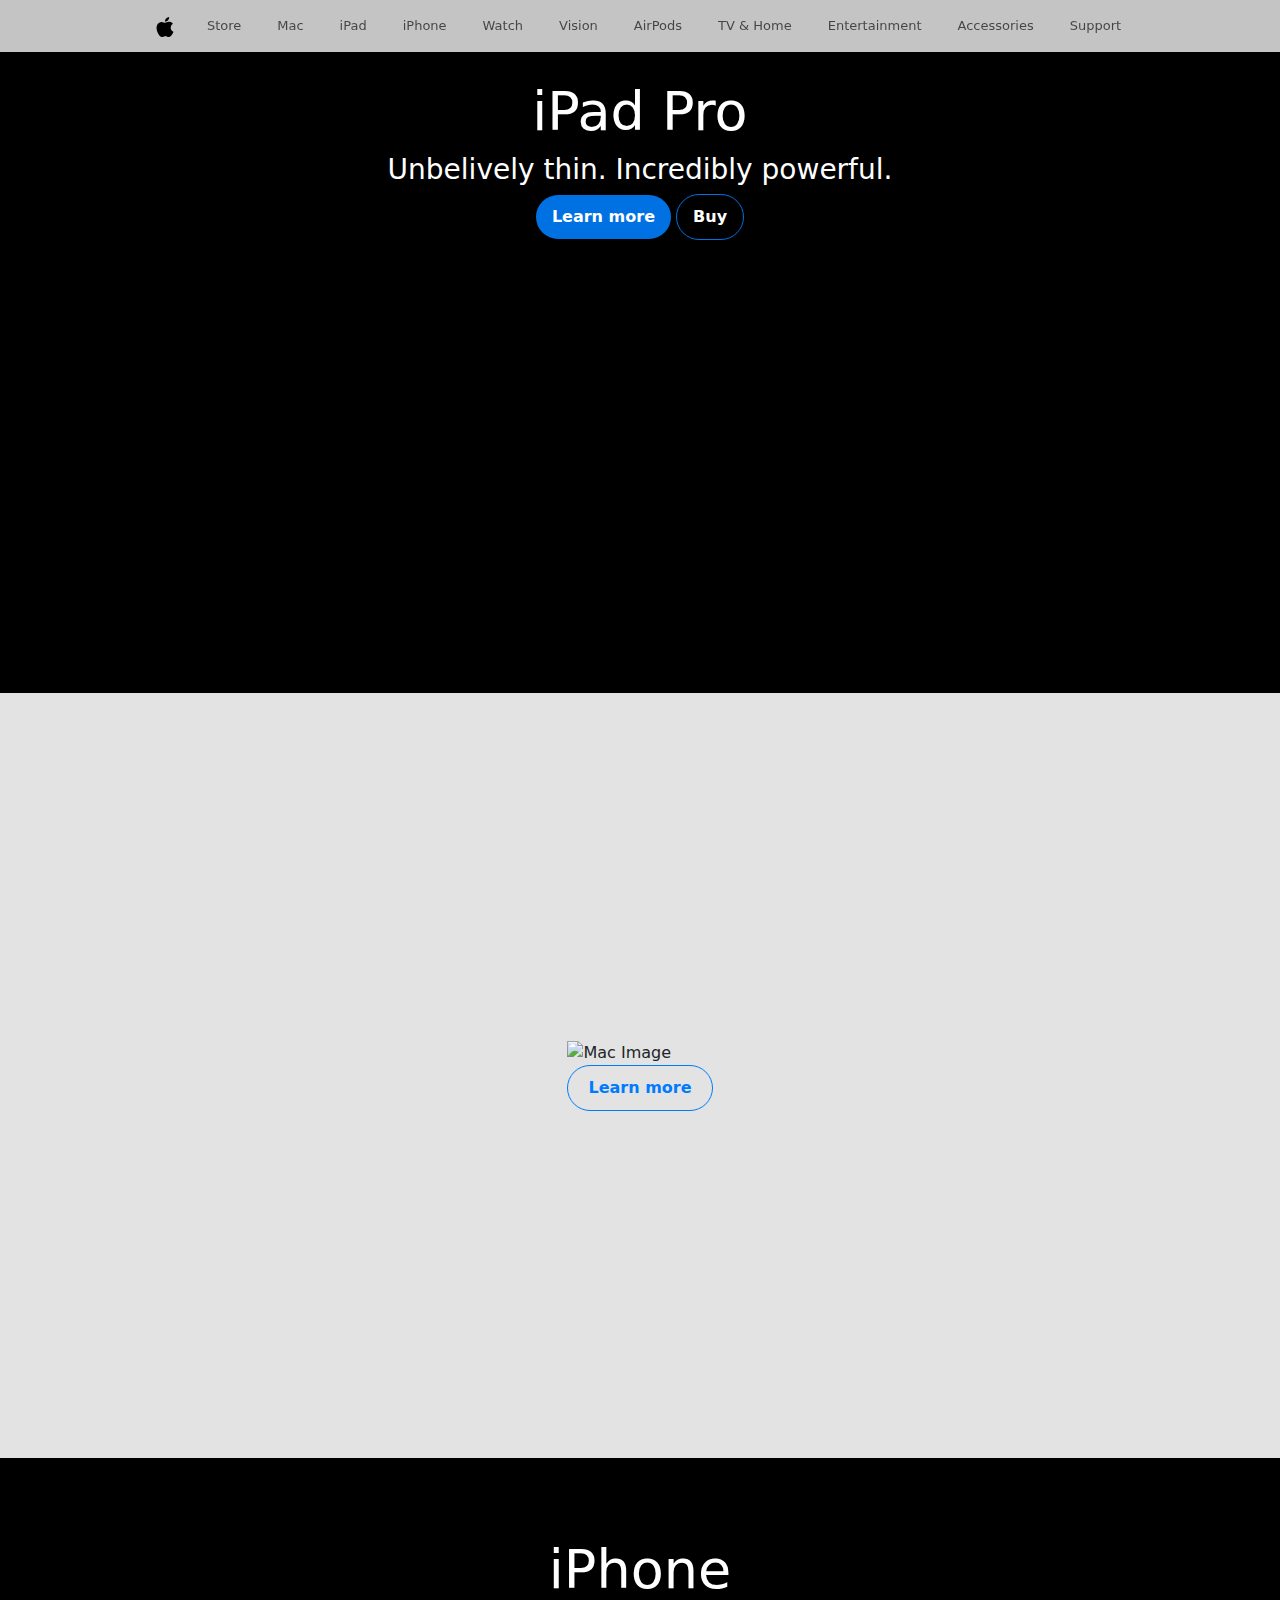
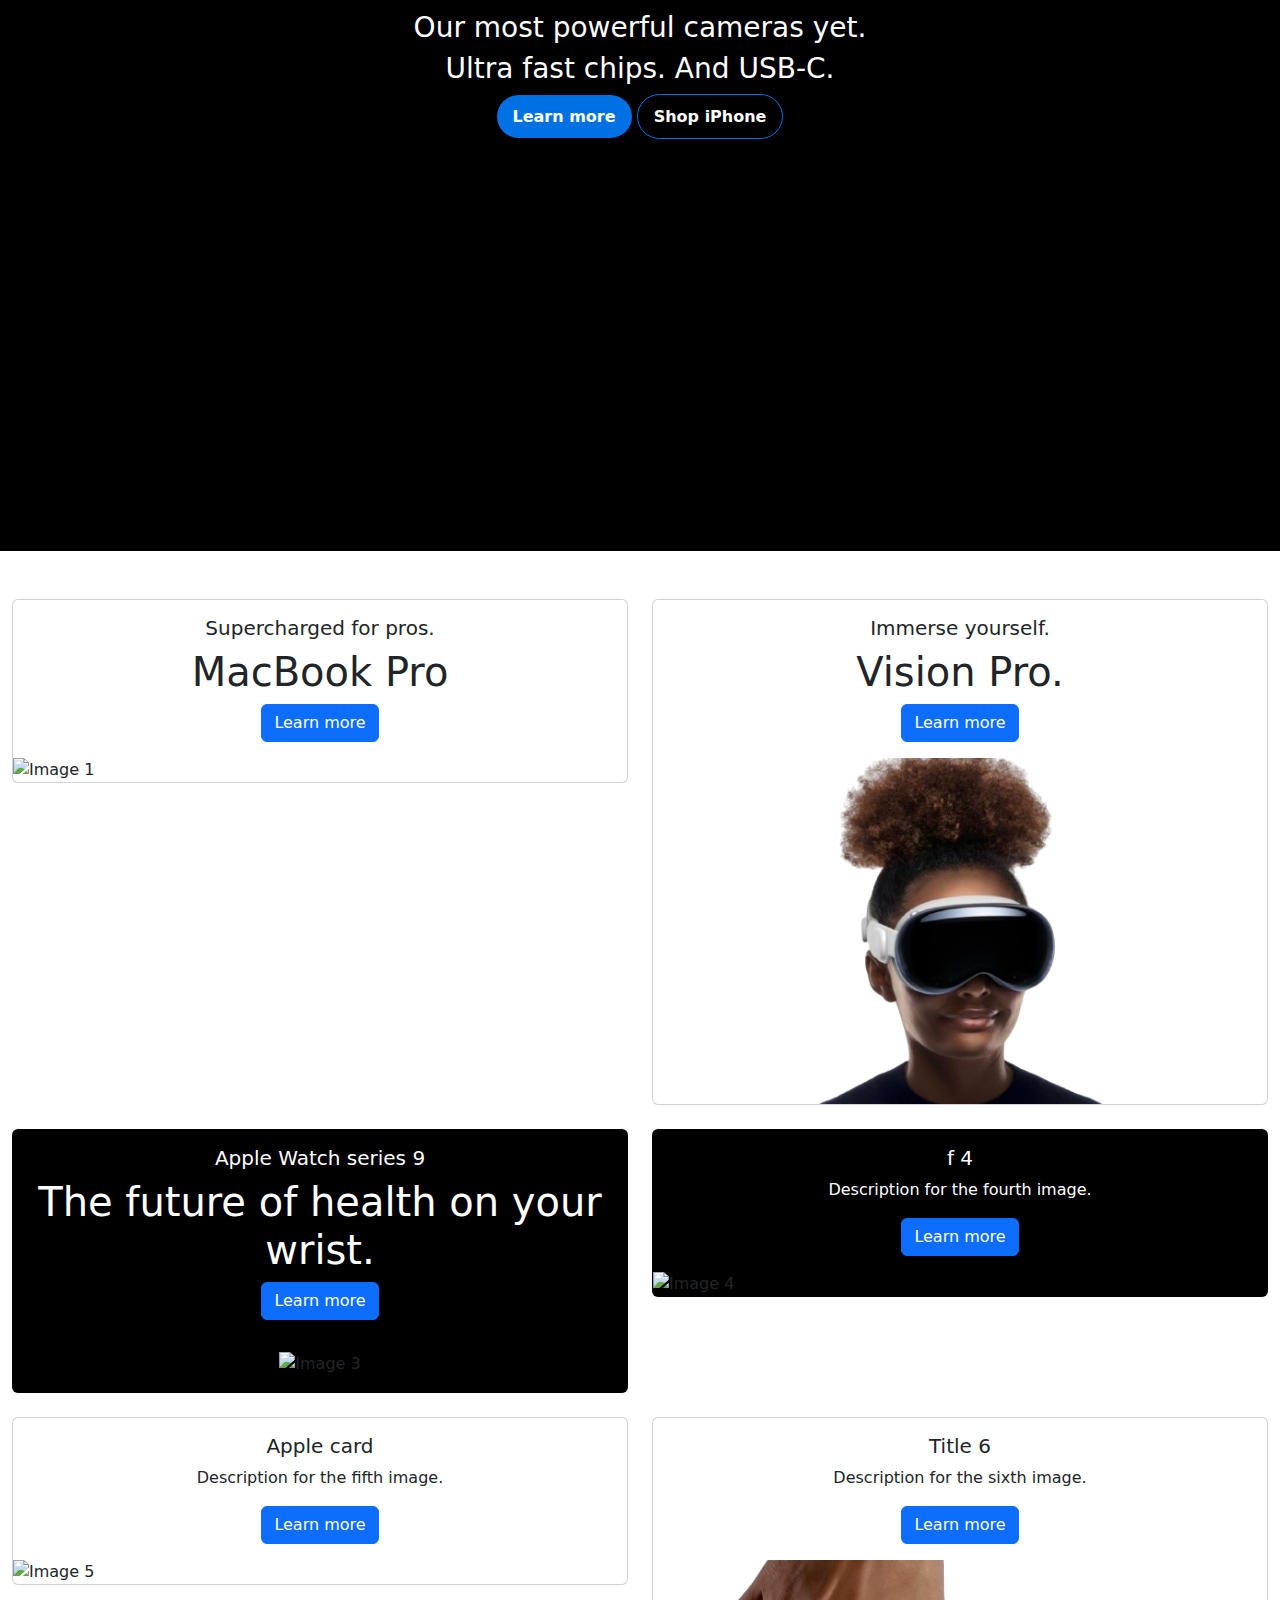
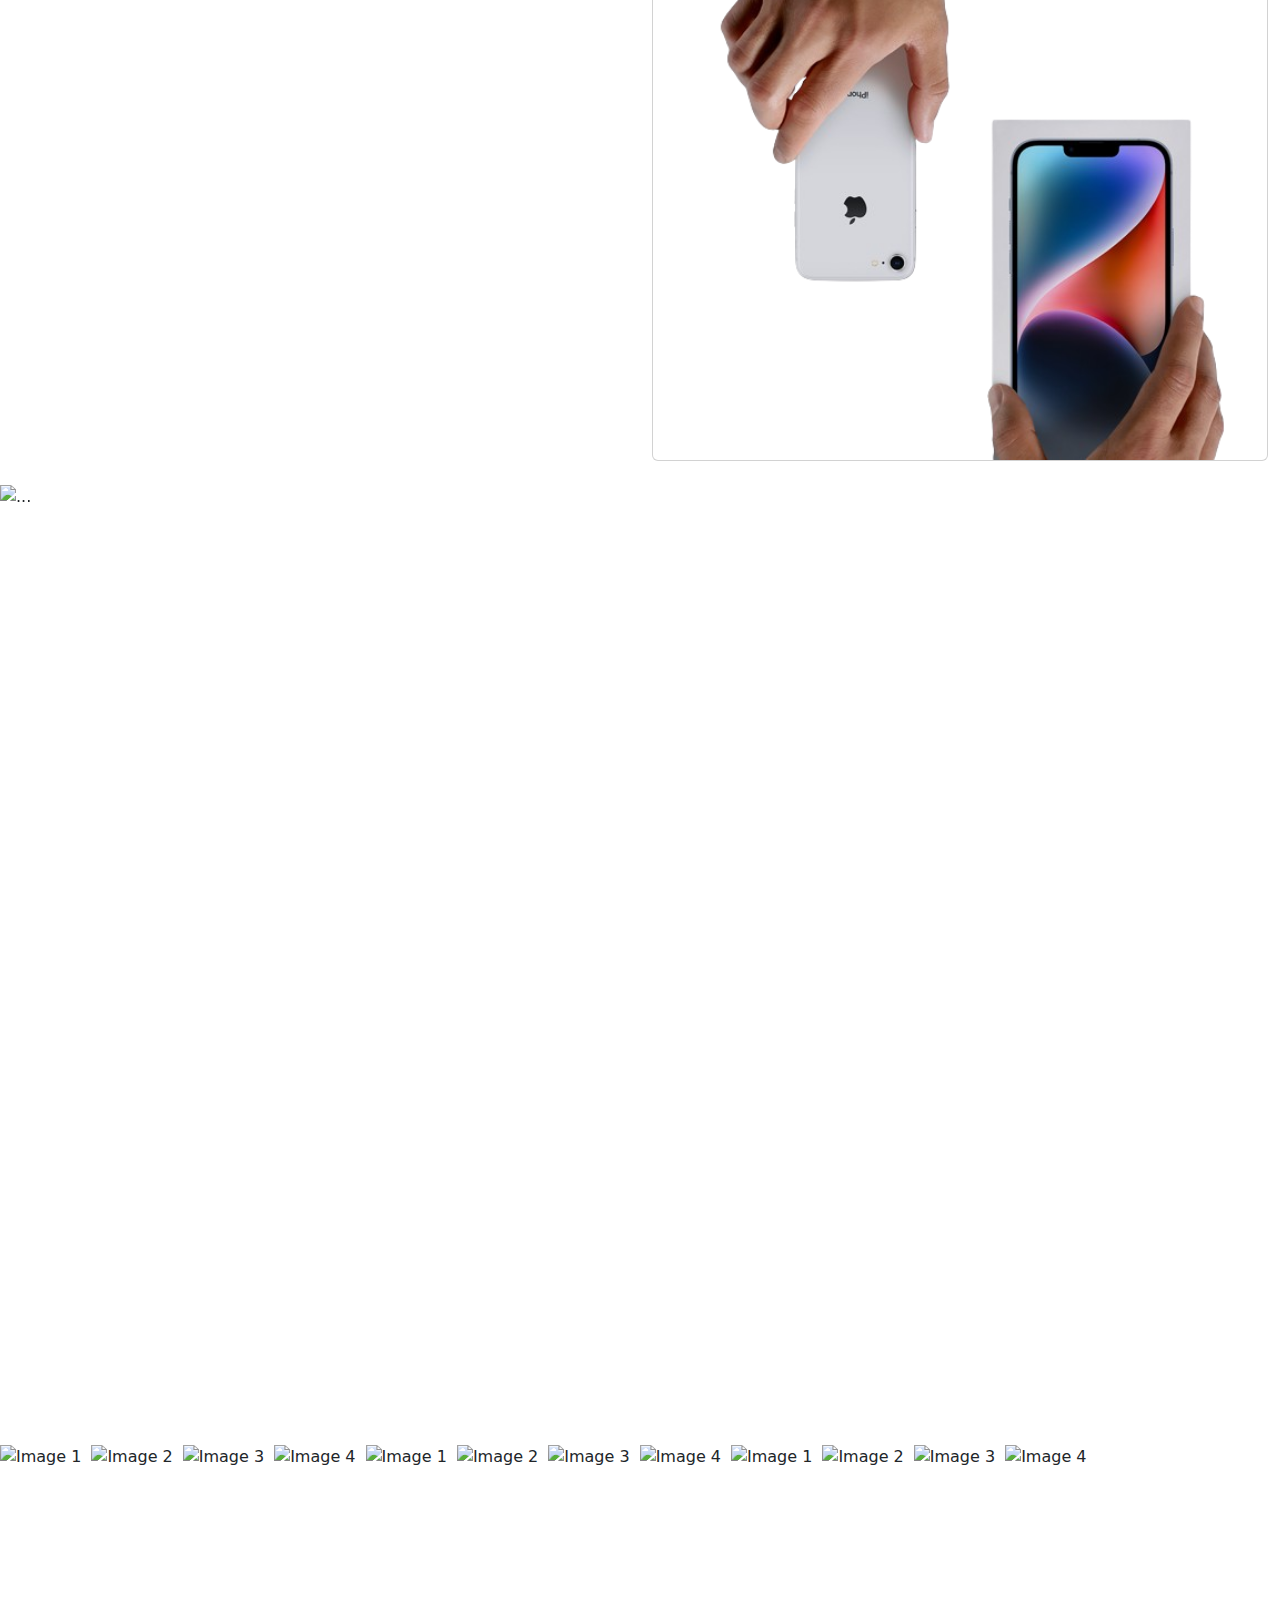
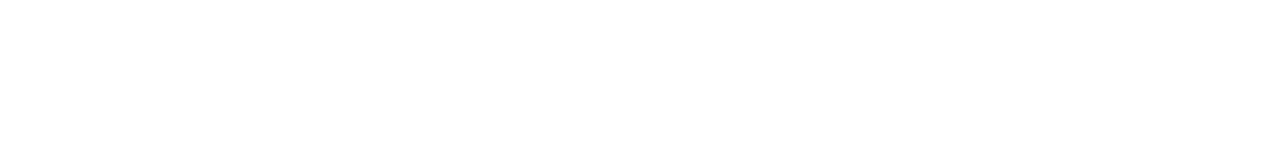
==== index.html @ bac088c2 "fixed image overflow" ====
<!DOCTYPE html>
<html lang="en">

<head>
    <meta charset="UTF-8">
    <meta name="viewport" content="width=device-width, initial-scale=1.0">
    <title>Apple clone website</title>
    <!--bootstrap-->
    <link href="https://cdn.jsdelivr.net/npm/bootstrap@5.3.3/dist/css/bootstrap.min.css" rel="stylesheet"
        integrity="sha384-QWTKZyjpPEjISv5WaRU9OFeRpok6YctnYmDr5pNlyT2bRjXh0JMhjY6hW+ALEwIH" crossorigin="anonymous">
    <script src="https://cdn.jsdelivr.net/npm/bootstrap@5.3.3/dist/js/bootstrap.bundle.min.js"
        integrity="sha384-YvpcrYf0tY3lHB60NNkmXc5s9fDVZLESaAA55NDzOxhy9GkcIdslK1eN7N6jIeHz"
        crossorigin="anonymous"></script>
    <!--bootstrap-->
    <link rel="stylesheet" href="style.css">
</head>


<body>

    <nav class="navbar navbar-expand-lg  fixed-top">
        <div class="container-fluid">
            <svg class="app-icon" width="20px" viewBox="-1.5 0 20 20" version="1.1" xmlns="http://www.w3.org/2000/svg"
                xmlns:xlink="http://www.w3.org/1999/xlink" fill="#000" stroke="#000">
                <g id="SVGRepo_bgCarrier" stroke-width="0"></g>
                <g id="SVGRepo_tracerCarrier" stroke-linecap="round" stroke-linejoin="round"></g>
                <g id="SVGRepo_iconCarrier">
                    <title>apple [#173]</title>
                    <desc>Created with Sketch.</desc>
                    <defs> </defs>
                    <g id="Page-1" stroke-width="0.0002" fill="none" fill-rule="evenodd">
                        <g id="Dribbble-Light-Preview" transform="translate(-102.000000, -7439.000000)" fill="#000000">
                            <g id="icons" transform="translate(56.000000, 160.000000)">
                                <path
                                    d="M57.5708873,7282.19296 C58.2999598,7281.34797 58.7914012,7280.17098 58.6569121,7279 C57.6062792,7279.04 56.3352055,7279.67099 55.5818643,7280.51498 C54.905374,7281.26397 54.3148354,7282.46095 54.4735932,7283.60894 C55.6455696,7283.69593 56.8418148,7283.03894 57.5708873,7282.19296 M60.1989864,7289.62485 C60.2283111,7292.65181 62.9696641,7293.65879 63,7293.67179 C62.9777537,7293.74279 62.562152,7295.10677 61.5560117,7296.51675 C60.6853718,7297.73474 59.7823735,7298.94772 58.3596204,7298.97372 C56.9621472,7298.99872 56.5121648,7298.17973 54.9134635,7298.17973 C53.3157735,7298.17973 52.8162425,7298.94772 51.4935978,7298.99872 C50.1203933,7299.04772 49.0738052,7297.68074 48.197098,7296.46676 C46.4032359,7293.98379 45.0330649,7289.44985 46.8734421,7286.3899 C47.7875635,7284.87092 49.4206455,7283.90793 51.1942837,7283.88393 C52.5422083,7283.85893 53.8153044,7284.75292 54.6394294,7284.75292 C55.4635543,7284.75292 57.0106846,7283.67793 58.6366882,7283.83593 C59.3172232,7283.86293 61.2283842,7284.09893 62.4549652,7285.8199 C62.355868,7285.8789 60.1747177,7287.09489 60.1989864,7289.62485"
                                    id="apple-[#173]"> </path>
                            </g>
                        </g>
                    </g>
                </g>
            </svg>

            <button class="navbar-toggler ms-auto" type="button" data-bs-toggle="collapse" data-bs-target="#navbarNav"
                aria-controls="navbarNav" aria-expanded="false" aria-label="Toggle navigation">
                <span class="navbar-toggler-icon"></span>
            </button>
            <div class="collapse navbar-collapse" id="navbarNav">
                <ul class="navbar-nav justify-content-center">
                    <li class="nav-item px-4">
                        <svg width="20px" viewBox="-1.5 0 20 20" version="1.1" xmlns="http://www.w3.org/2000/svg"
                            xmlns:xlink="http://www.w3.org/1999/xlink" fill="#000" stroke="#000">
                            <g id="SVGRepo_bgCarrier" stroke-width="0"></g>
                            <g id="SVGRepo_tracerCarrier" stroke-linecap="round" stroke-linejoin="round"></g>
                            <g id="SVGRepo_iconCarrier">
                                <title>apple [#173]</title>
                                <desc>Created with Sketch.</desc>
                                <defs> </defs>
                                <g id="Page-1" stroke-width="0.0002" fill="none" fill-rule="evenodd">
                                    <g id="Dribbble-Light-Preview" transform="translate(-102.000000, -7439.000000)"
                                        fill="#000000">
                                        <g id="icons" transform="translate(56.000000, 160.000000)">
                                            <path
                                                d="M57.5708873,7282.19296 C58.2999598,7281.34797 58.7914012,7280.17098 58.6569121,7279 C57.6062792,7279.04 56.3352055,7279.67099 55.5818643,7280.51498 C54.905374,7281.26397 54.3148354,7282.46095 54.4735932,7283.60894 C55.6455696,7283.69593 56.8418148,7283.03894 57.5708873,7282.19296 M60.1989864,7289.62485 C60.2283111,7292.65181 62.9696641,7293.65879 63,7293.67179 C62.9777537,7293.74279 62.562152,7295.10677 61.5560117,7296.51675 C60.6853718,7297.73474 59.7823735,7298.94772 58.3596204,7298.97372 C56.9621472,7298.99872 56.5121648,7298.17973 54.9134635,7298.17973 C53.3157735,7298.17973 52.8162425,7298.94772 51.4935978,7298.99872 C50.1203933,7299.04772 49.0738052,7297.68074 48.197098,7296.46676 C46.4032359,7293.98379 45.0330649,7289.44985 46.8734421,7286.3899 C47.7875635,7284.87092 49.4206455,7283.90793 51.1942837,7283.88393 C52.5422083,7283.85893 53.8153044,7284.75292 54.6394294,7284.75292 C55.4635543,7284.75292 57.0106846,7283.67793 58.6366882,7283.83593 C59.3172232,7283.86293 61.2283842,7284.09893 62.4549652,7285.8199 C62.355868,7285.8789 60.1747177,7287.09489 60.1989864,7289.62485"
                                                id="apple-[#173]"> </path>
                                        </g>
                                    </g>
                                </g>
                            </g>
                        </svg>
                    </li>
                    <li class="nav-item">
                        <a class="nav-link" href="#">Store</a>
                    </li>
                    <li class="nav-item">
                        <a class="nav-link" href="#">Mac</a>
                    </li>
                    <li class="nav-item">
                        <a class="nav-link" href="#">iPad</a>
                    </li>
                    <li class="nav-item">
                        <a class="nav-link" href="#">iPhone</a>
                    </li>
                    <li class="nav-item">
                        <a class="nav-link" href="#">Watch</a>
                    </li>
                    <li class="nav-item">
                        <a class="nav-link" href="#">Vision</a>
                    </li>
                    <li class="nav-item">
                        <a class="nav-link" href="#">AirPods</a>
                    </li>
                    <li class="nav-item">
                        <a class="nav-link" href="#">TV & Home</a>
                    </li>
                    <li class="nav-item">
                        <a class="nav-link" href="#">Entertainment</a>
                    </li>
                    <li class="nav-item">
                        <a class="nav-link" href="#">Accessories</a>
                    </li>
                    <li class="nav-item">
                        <a class="nav-link" href="#">Support</a>
                    </li>
                </ul>
            </div>
        </div>
    </nav>
    <section class="d-flex justify-content-center" id="iPadpro-section">
        <div class="main-text text-center text-white">
            <h1>iPad Pro</h1>
            <h3>Unbelively thin. Incredibly powerful.</h3>
            <button class="main-btn-1">Learn more</button>
            <button class="main-btn-2">Buy</button>
        </div>
        <img class="position-absolute"
            src="https://cdn.arstechnica.net/wp-content/uploads/2024/05/Screenshot-2024-05-07-at-09.13.23-800x447.jpg"
            alt="">
    </section>

    <section class="d-flex justify-content-center align-items-center" id="mac-section">
        <div class="mac-section">
            <img class="img-fluid" src="https://i.pinimg.com/originals/aa/54/04/aa5404b56bb0e8f766ba840eb55ecc4e.jpg"
                alt="Mac Image">
            <div class="button-container d-flex justify-content-center">
                <button style="background-color: #E3E3E3;">Learn more</button>
            </div>
        </div>
    </section>

    <section class="d-flex justify-content-center" id="iPhone-section">
        <div class="main-text text-center text-white">
            <h1>iPhone</h1>
            <h3>Our most powerful cameras yet.</h3>
            <h3>Ultra fast chips. And USB-C.</h3>
            <button class="main-btn-1">Learn more</button>
            <button class="main-btn-2">Shop iPhone</button>
        </div>
        <img class="position-absolute"
            src="https://www.vodafone.es/c/tienda/tol/img/1500251322551/zoom-lateral-iphone-15-pro-max-todos-los-colores/"
            alt="">
    </section>


    <section id="gallery-section">
        <div class="container-fluid mt-5">
            <!-- First Row -->
            <div class="row gy-4 mb-4">
                <div class="col-md-6">
                    <div class="card custom-card">
                        <div class="card-body text-center">
                            <h5 class="card-title">Supercharged for pros.</h5>
                            <h1 class="card-text">MacBook Pro</h1>
                            <a href="#" class="btn btn-primary">Learn more</a>
                        </div>
                        <img src="https://149426355.v2.pressablecdn.com/wp-content/uploads/2022/06/m2air-hero-6c.png"
                            alt="Image 1">

                    </div>
                </div>
                <div class="col-md-6">
                    <div class="card custom-card">
                        <div class="card-body text-center">
                            <h5 class="card-title">Immerse yourself.</h5>
                            <h1>Vision Pro.</h1>
                            <a href="#" class="btn btn-primary">Learn more</a>
                        </div>
                        <img src="./0x0-removebg-preview.png" alt="Image 2">

                    </div>
                </div>
            </div>
            <!-- Second Row -->
            <div class="row gy-4 mb-4">
                <div class="col-md-6">
                    <div class="card custom-card" style="background-color: black;" style="height: 100%;">
                        <div class="card-body text-center">
                            <h5 class="card-title text-white">Apple Watch series 9</h5>
                            <h1 class="card-text text-white">The future of health on your wrist.</h1>
                            <a href="#" class="btn btn-primary text-white">Learn more</a>
                        </div>
                        <img class="img-fluid" src="https://th.bing.com/th/id/R.85262b30b776d17593157bfb1a8a1295?rik=%2fr7PNs8wagsxoA&riu=http%3a%2f%2fsavensale.ru%2fupload%2fiblock%2fe87%2fd9bwnwghp1nzzs2o49krgtabrmb4oev2.png&ehk=GJbxnlyEh7g4ZdeOYa5bzyUIQsVi6SObSO2aP%2fyTX2M%3d&risl=&pid=ImgRaw&r=0"
                           style="padding: 1rem;margin: 0 auto;" alt="Image 3">

                    </div>
                </div>
                <div class="col-md-6">
                    <div class="card custom-card" style="background-color: black;">
                        <div class="card-body text-center">
                            <h5 class="card-title text-white">f 4</h5>
                            <p class="card-text text-white">Description for the fourth image.</p>
                            <a href="#" class="btn btn-primary text-white">Learn more</a>
                        </div>
                        <img src="https://149426355.v2.pressablecdn.com/wp-content/uploads/2022/06/m2air-hero-6c.png"
                            alt="Image 4">

                    </div>
                </div>
            </div>
            <!-- Third Row -->
            <div class="row gy-4 mb-4">
                <div class="col-md-6">
                    <div class="card custom-card">
                        <div class="card-body text-center">
                            <h5 class="card-title">Apple card</h5>
                            <p class="card-text">Description for the fifth image.</p>
                            <a href="#" class="btn btn-primary">Learn more</a>
                        </div>
                        <img src="https://cdsassets.apple.com/live/7WUAS350/images/apple-pay/apple-card-art-front-back.png" alt="Image 5">
                    </div>
                </div>
                <div class="col-md-6">
                    <div class="card custom-card">
                        <div class="card-body text-center">
                            <h5 class="card-title">Title 6</h5>
                            <p class="card-text">Description for the sixth image.</p>
                            <a href="#" class="btn btn-primary">Learn more</a>
                        </div>
                        <img src="./download.png" alt="Image 6">
                    </div>
                </div>
            </div>
        </div>
    </section>

    <section>
        <div id="carouselExampleAutoplaying" class="carousel slide" data-bs-ride="carousel" data-bs-interval="2000">
            <div class="carousel-indicators">
                <button type="button" data-bs-target="#carouselExampleAutoplaying" data-bs-slide-to="0" class="active"
                    aria-current="true" aria-label="Slide 1"></button>
                <button type="button" data-bs-target="#carouselExampleAutoplaying" data-bs-slide-to="1"
                    aria-label="Slide 2"></button>
                <button type="button" data-bs-target="#carouselExampleAutoplaying" data-bs-slide-to="2"
                    aria-label="Slide 3"></button>
            </div>
            <div class="carousel-inner">
                <div class="carousel-item active">
                    <img src="https://th.bing.com/th/id/OIP.HQI4ySf-Rc6sPQE8OmuRngAAAA?rs=1&pid=ImgDetMain"
                        class="d-block w-100" alt="...">
                </div>
                <div class="carousel-item">
                    <img src="https://www.apple.com/tv-pr/shows-and-films/p/presumed-innocent/images/season-01/show-home-graphic-header/key-art-01/4x1/Apple_TV_Presumed_Innocent_key_art_graphic_header_4_1_show_home.jpg.og.jpg?1716318762952"
                        class="d-block w-100" alt="...">
                </div>
                <div class="carousel-item">
                    <img src="https://www.apple.com/newsroom/images/product/apple-tv-plus/standard/Apple-TV-MLS-Season-Pass-Lionel-Messi_big.jpg.large_2x.jpg"
                        class="d-block w-100" alt="...">
                </div>
            </div>
            <button class="carousel-control-prev" type="button" data-bs-target="#carouselExampleAutoplaying"
                data-bs-slide="prev">
                <span class="carousel-control-prev-icon" aria-hidden="true"></span>
                <span class="visually-hidden">Previous</span>
            </button>
            <button class="carousel-control-next" type="button" data-bs-target="#carouselExampleAutoplaying"
                data-bs-slide="next">
                <span class="carousel-control-next-icon" aria-hidden="true"></span>
                <span class="visually-hidden">Next</span>
            </button>
        </div>
    </section>
    <div class="scroll-container">
        <div class="scroll-content">
            <div class="scroll-item position-relative d-flex justify-content-center align-items-center">
                <img src="https://www.series-80.net/wp-content/uploads/2024/05/Decouvrez-Dark-Matter-la-nouvelle-serie-sur-Apple-TV-avec.jpg"
                    alt="Image 1">
                <button class="position-absolute">Watch Now</button>
            </div>
            <div class="scroll-item position-relative d-flex justify-content-center align-items-center">
                <img src="https://www.apple.com/newsroom/images/product/apple-tv-plus/standard/Apple-TV-MLS-Season-Pass-Lionel-Messi_big.jpg.large_2x.jpg"
                    alt="Image 2">
                <button class="position-absolute">Watch Now</button>
            </div>
            <div class="scroll-item position-relative d-flex justify-content-center align-items-center">
                <img src="https://www.apple.com/newsroom/images/product/apple-tv-plus/standard/Apple-TV-MLS-Season-Pass-Lionel-Messi_big.jpg.large_2x.jpg"
                    alt="Image 3">
                <button class="position-absolute">Watch Now</button>
            </div>
            <div class="scroll-item position-relative d-flex justify-content-center align-items-center">
                <img src="https://www.apple.com/newsroom/images/product/apple-tv-plus/standard/Apple-TV-MLS-Season-Pass-Lionel-Messi_big.jpg.large_2x.jpg"
                    alt="Image 4">
                <button class="position-absolute">Watch Now</button>
            </div>
            <!-- Repeat images to create a seamless effect -->
            <div class="scroll-item position-relative d-flex justify-content-center align-items-center">
                <img src="https://www.apple.com/newsroom/images/product/apple-tv-plus/standard/Apple-TV-MLS-Season-Pass-Lionel-Messi_big.jpg.large_2x.jpg"
                    alt="Image 1">
                <button class="position-absolute">Watch Now</button>
            </div>
            <div class="scroll-item position-relative d-flex justify-content-center align-items-center">
                <img src="https://www.series-80.net/wp-content/uploads/2024/05/Decouvrez-Dark-Matter-la-nouvelle-serie-sur-Apple-TV-avec.jpg"
                    alt="Image 2">
                <button class="position-absolute">Watch Now</button>
            </div>
            <div class="scroll-item position-relative d-flex justify-content-center align-items-center">
                <img src="https://www.apple.com/newsroom/images/product/apple-tv-plus/standard/Apple-TV-MLS-Season-Pass-Lionel-Messi_big.jpg.large_2x.jpg"
                    alt="Image 3">
                <button class="position-absolute">Watch Now</button>
            </div>
            <div class="scroll-item position-relative d-flex justify-content-center align-items-center">
                <img src="https://www.apple.com/newsroom/images/product/apple-tv-plus/standard/Apple-TV-MLS-Season-Pass-Lionel-Messi_big.jpg.large_2x.jpg"
                    alt="Image 4">
                <button class="position-absolute">Watch Now</button>
            </div>
            <div class="scroll-item position-relative d-flex justify-content-center align-items-center">
                <img src="https://www.series-80.net/wp-content/uploads/2024/05/Decouvrez-Dark-Matter-la-nouvelle-serie-sur-Apple-TV-avec.jpg"
                    alt="Image 1">
                <button class="position-absolute">Watch Now</button>
            </div>
            <div class="scroll-item position-relative d-flex justify-content-center align-items-center">
                <img src="https://www.apple.com/newsroom/images/product/apple-tv-plus/standard/Apple-TV-MLS-Season-Pass-Lionel-Messi_big.jpg.large_2x.jpg"
                    alt="Image 2">
                <button class="position-absolute">Watch Now</button>
            </div>
            <div class="scroll-item position-relative d-flex justify-content-center align-items-center">
                <img src="https://www.apple.com/newsroom/images/product/apple-tv-plus/standard/Apple-TV-MLS-Season-Pass-Lionel-Messi_big.jpg.large_2x.jpg"
                    alt="Image 3">
                <button class="position-absolute">Watch Now</button>
            </div>
            <div class="scroll-item position-relative d-flex justify-content-center align-items-center">
                <img src="https://www.apple.com/newsroom/images/product/apple-tv-plus/standard/Apple-TV-MLS-Season-Pass-Lionel-Messi_big.jpg.large_2x.jpg"
                    alt="Image 4">
                <button class="position-absolute">Watch Now</button>
            </div>
        </div>
    </div>



</body>

</html>
---- style.css ----
/* navbar styles */
nav {
  display: flex;
  justify-content: center;
  position: relative;
  background-color: #ffffffc4;
  backdrop-filter: blur(20px);
}

.navbar-toggler {
  font-size: 14.7px;
  border: none;
  padding: 0;
  text-decoration: none;
}
.navbar-toggler:focus,
.navbar-toggler:active {
  outline: none;
  box-shadow: none;
  padding: none;
}

.app-icon {
  display: block;
}

ul {
  margin: 0 auto;
  max-width: 1150px;
}

.nav-item {
  margin-right: 20px;
}

.nav-item svg {
  position: absolute;
  top: 16.5px;
}

.nav-link {
  text-decoration: none;
  transition: color 0.2s ease;
  font-size: 13px;
}

.nav-link:hover {
  color: #666;
}

.nav-link.active {
  color: #337ab7;
}

.nav-item svg {
  display: flex;
  align-items: center;
  list-style: none;
}

#iPadpro-section {
  position: relative;
  background-color: black;
  height: 77vh;
  width: 100%;
  overflow: hidden;
}
#iPadpro-section img {
  bottom: -20rem;
  width: 1120px;
  z-index: 1;
}
.main-btn-1 {
  padding: 0.6rem 1rem;
  border-radius: 2rem;
  background-color: #0071e3;
  color: white;
  font-weight: 600;
  border: none;
  outline: none;
}
.main-btn-2 {
  padding: 0.6rem 1rem;
  border-radius: 2rem;
  background-color: black;
  border: 1px #0071e3 solid;
  color: white;
  font-weight: 600;
  outline: none;
}

.main-text {
  margin-top: 5rem;
  z-index: 10;
}
.main-text h1 {
  font-size: 54px;
}

#mac-section {
  height: 85vh;
  width: 100%;
  background-color: #e3e3e3;
}
#mac-section img {
  width: 500px;
}

#iPhone-section {
  position: relative;
  height: 77vh;
  width: 100%;
  background-color: black;
  overflow: hidden;
}
#iPhone-section img {
  width: 600px;
  margin-top: 14rem;
}

.button-container button {
  background-color: white;
  color: #007bff;
  border: 1px solid #007bff;
  padding: 10px 20px;
  cursor: pointer;
  font-size: 16px;
  font-weight: bold;
  border-radius: 2rem;
}

.main-text2 {
  color: white;
}

.gallery-text {
  margin-top: 3rem;
}
.gallery-text-btn {
  background-color: #007bff;
  color: white;
  padding: 6px 20px;
  cursor: pointer;
  border: none;
  font-size: 16px;
  font-weight: bold;
  border-radius: 2rem;
}
.gallery-text-btn2 {
  background-color: #007bff;
  color: white;
  padding: 6px 20px;
  cursor: pointer;
  border: none;
  font-size: 16px;
  font-weight: bold;
  border-radius: 2rem;
}



.carousel-inner {
  display: flex;
}

.carousel-control-prev-icon,
.carousel-control-next-icon {
  background-color: transparent; /* Red color for the icons */
  width: 20px;
  height: 20px;
  background-size: 100%, 100%;
}

.carousel-item img {
  height: 100vh; /* change the height to your desired value */
  object-fit: contain; /* optional, to maintain image aspect ratio */
}

.carousel-indicators [data-bs-target] {
  width: 12px;
  height: 12px;
  border-radius: 50%;
  background-color: rgba(255, 255, 255, 0.5);
  transition: background-color 0.3s;
}

.carousel-item {
  -webkit-backface-visibility: hidden;
  backface-visibility: hidden;
  transition: -webkit-transform 2s ease-in-out;
  transition: transform 2s ease-in-out;
  transition: transform 2s ease-in-out, -webkit-transform 1s ease-in-out;
}

.scroll-item button {
  border-radius: 1.5rem;
  border: none;
  padding: 0.5rem 1rem;
  font-size: 16px;
  opacity: 0;
  transform: translateY(0);
  transition: transform 0.3s ease, opacity 0.3s ease;
}

.scroll-item:hover button {
  opacity: 1;
  transform: translateY(-10px);
}

.scroll-container {
  display: flex;
  justify-content: flex-start;
  align-items: center;
  overflow: hidden;
  width: 100%;
  background: white;
  height: 40vh;
}

.scroll-content {
  display: flex;
  justify-content: flex-start;
  align-items: center;
  animation: scroll 30s linear infinite;
}

.scroll-item {
  position: relative;
}

.scroll-item img {
  height: 240px;
  margin-right: 10px; /* Adjust the spacing as needed */
  transition: transform 0.3s ease, filter 0.3s ease;
}

.scroll-item::before {
  content: "";
  position: absolute;
  top: 0;
  left: 0;
  width: 100%;
  height: 100%;
  background: rgba(0, 0, 0, 0);
  transition: background 0.3s ease;
}

.scroll-item:hover::before {
  background: rgba(0, 0, 0, 0.5);
}

.scroll-item:hover img {
  filter: brightness(0.7);
  transform: scale(1.05);
}

.scroll-content:hover {
  animation-play-state: paused;
}

@keyframes scroll {
  0% {
    transform: translateX(0);
  }
  100% {
    transform: translateX(-50%);
  }
}

/* responsive styles */

@media (max-width: 768px) {
  .navbar-nav {
    height: 100vh;
    display: flex;
    text-align: center;
    justify-content: center;
    align-items: start;
    margin-top: -1.3rem;
    overflow: hidden;
  }
  .nav-item svg {
    display: none;
  }

  .nav-item {
    margin-right: 0;
    margin-left: 2.2rem;
  }
  .nav-link {
    font-size: 28px;
    font-weight: 500;
    color: black;
    padding: 3px 0;
  }

  .nav-item svg {
    position: absolute;
  }

  .navbar-toggler {
    z-index: 1050; /* Ensure it stays on top */
  }

  .scroll-item img {
    height: 180px;
    margin-right: 10px; /* Adjust the spacing as needed */
    transition: transform 0.3s ease, filter 0.3s ease;
  }
}
@media (max-width: 992px) {
  .app-icon {
    margin: 6px;
  }
  .carousel-item img {
    height: 100%; /* change the height to your desired value */
    object-fit: cover; /* optional, to maintain image aspect ratio */
  }
  nav {
    height: 48px;
  }
}

@media (min-width: 992px) {
  .app-icon {
    display: none;
  }
}
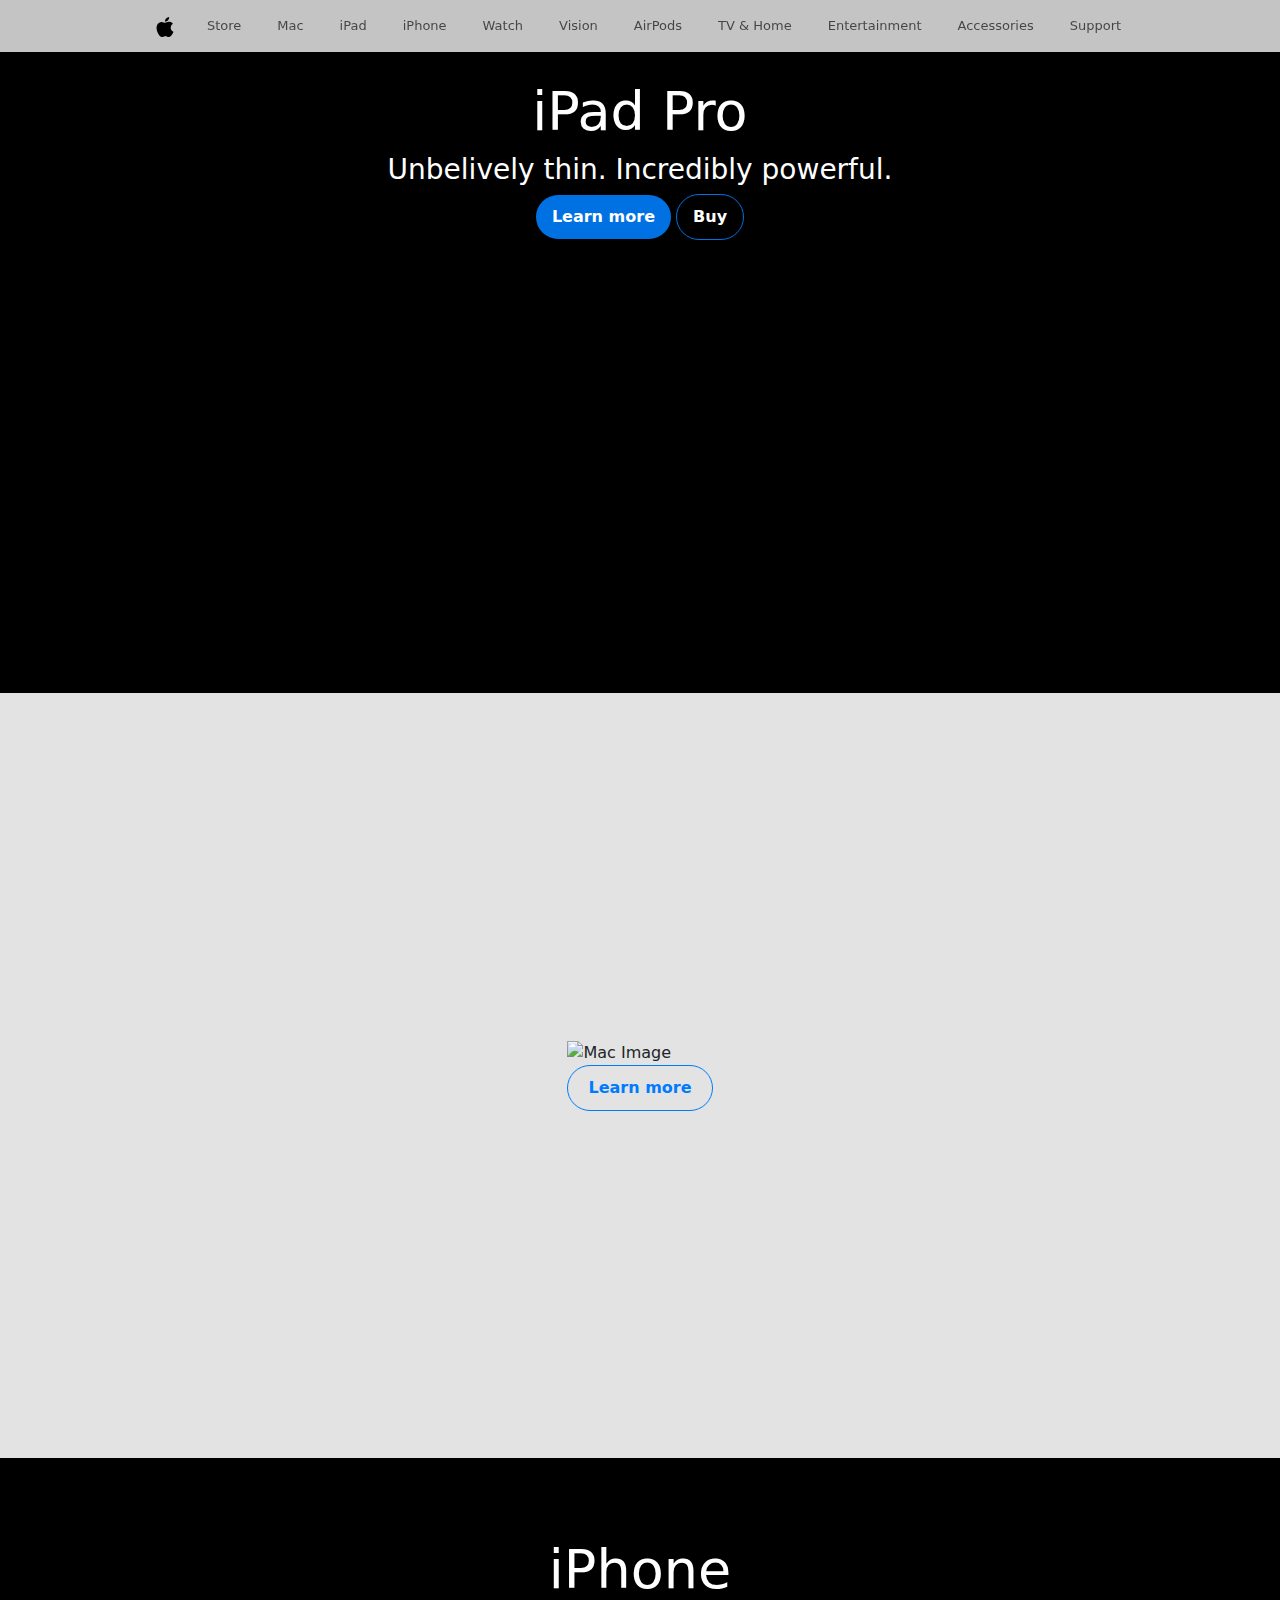
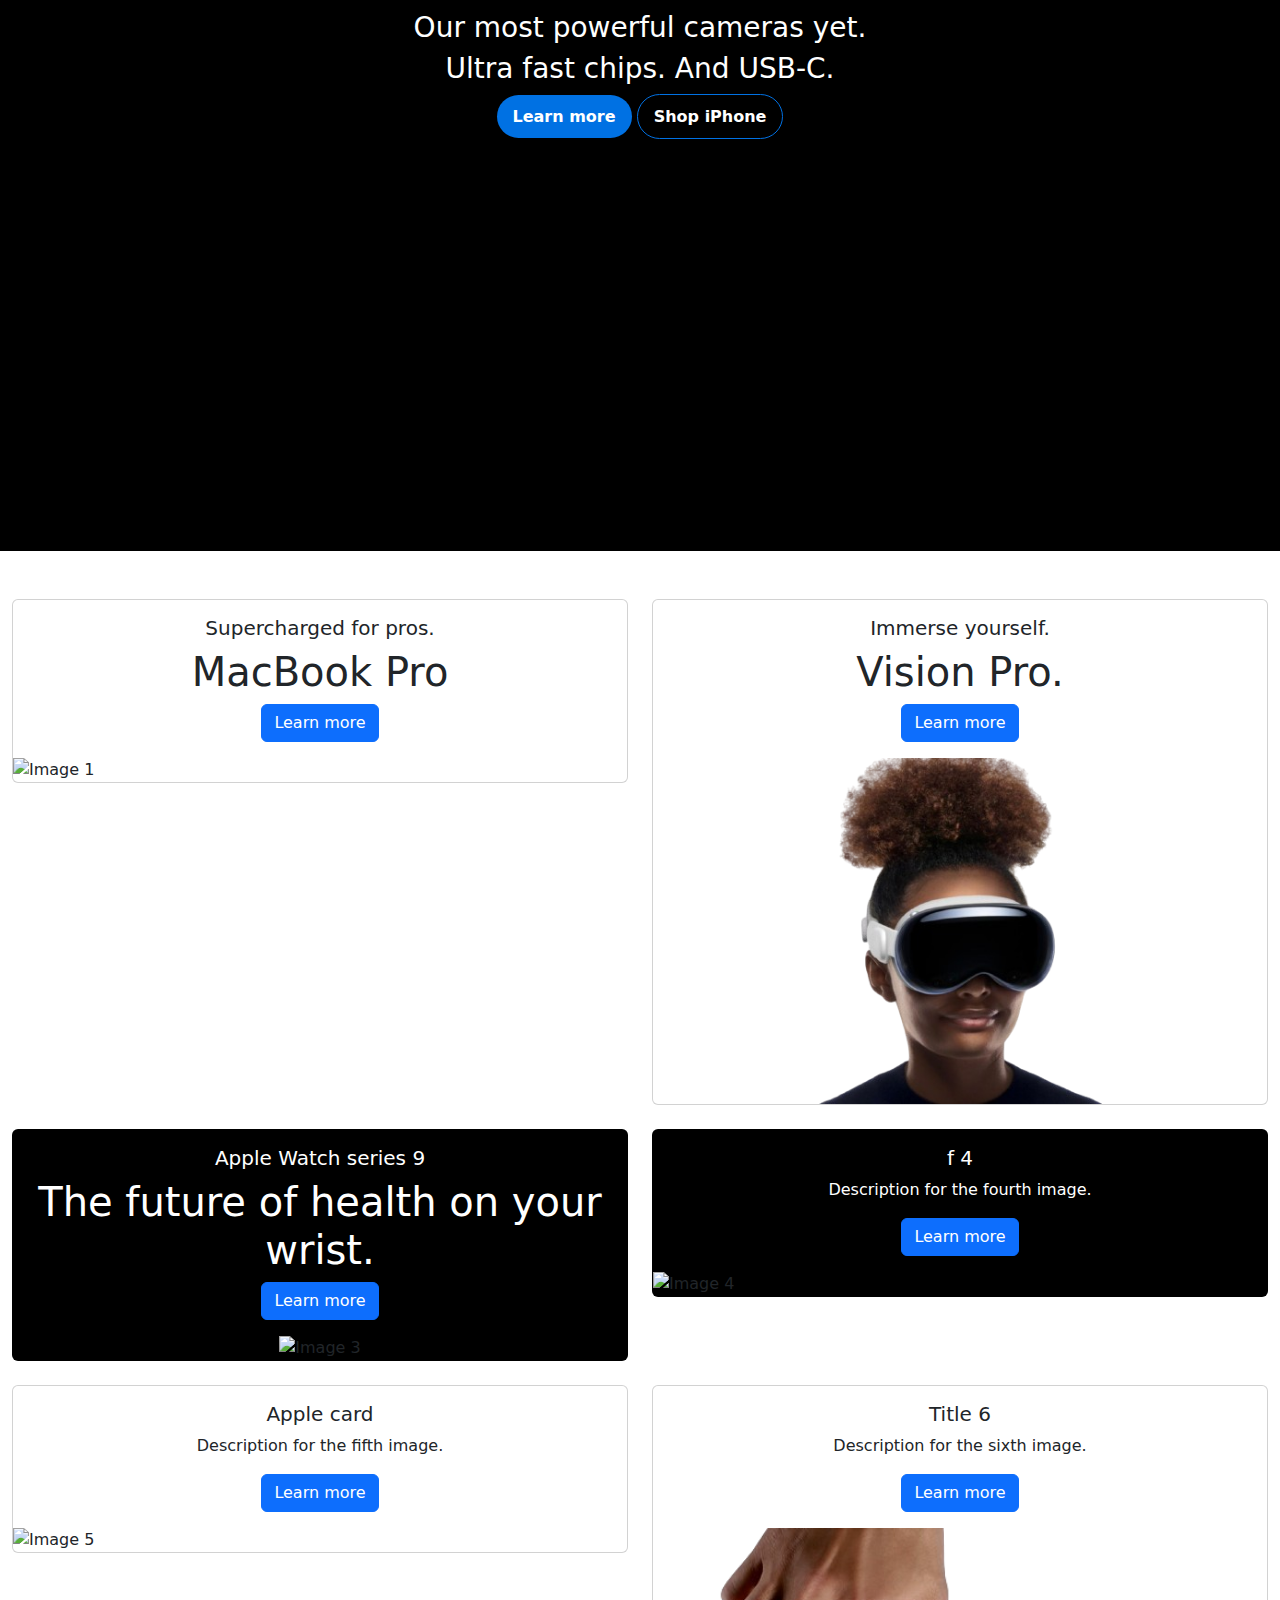
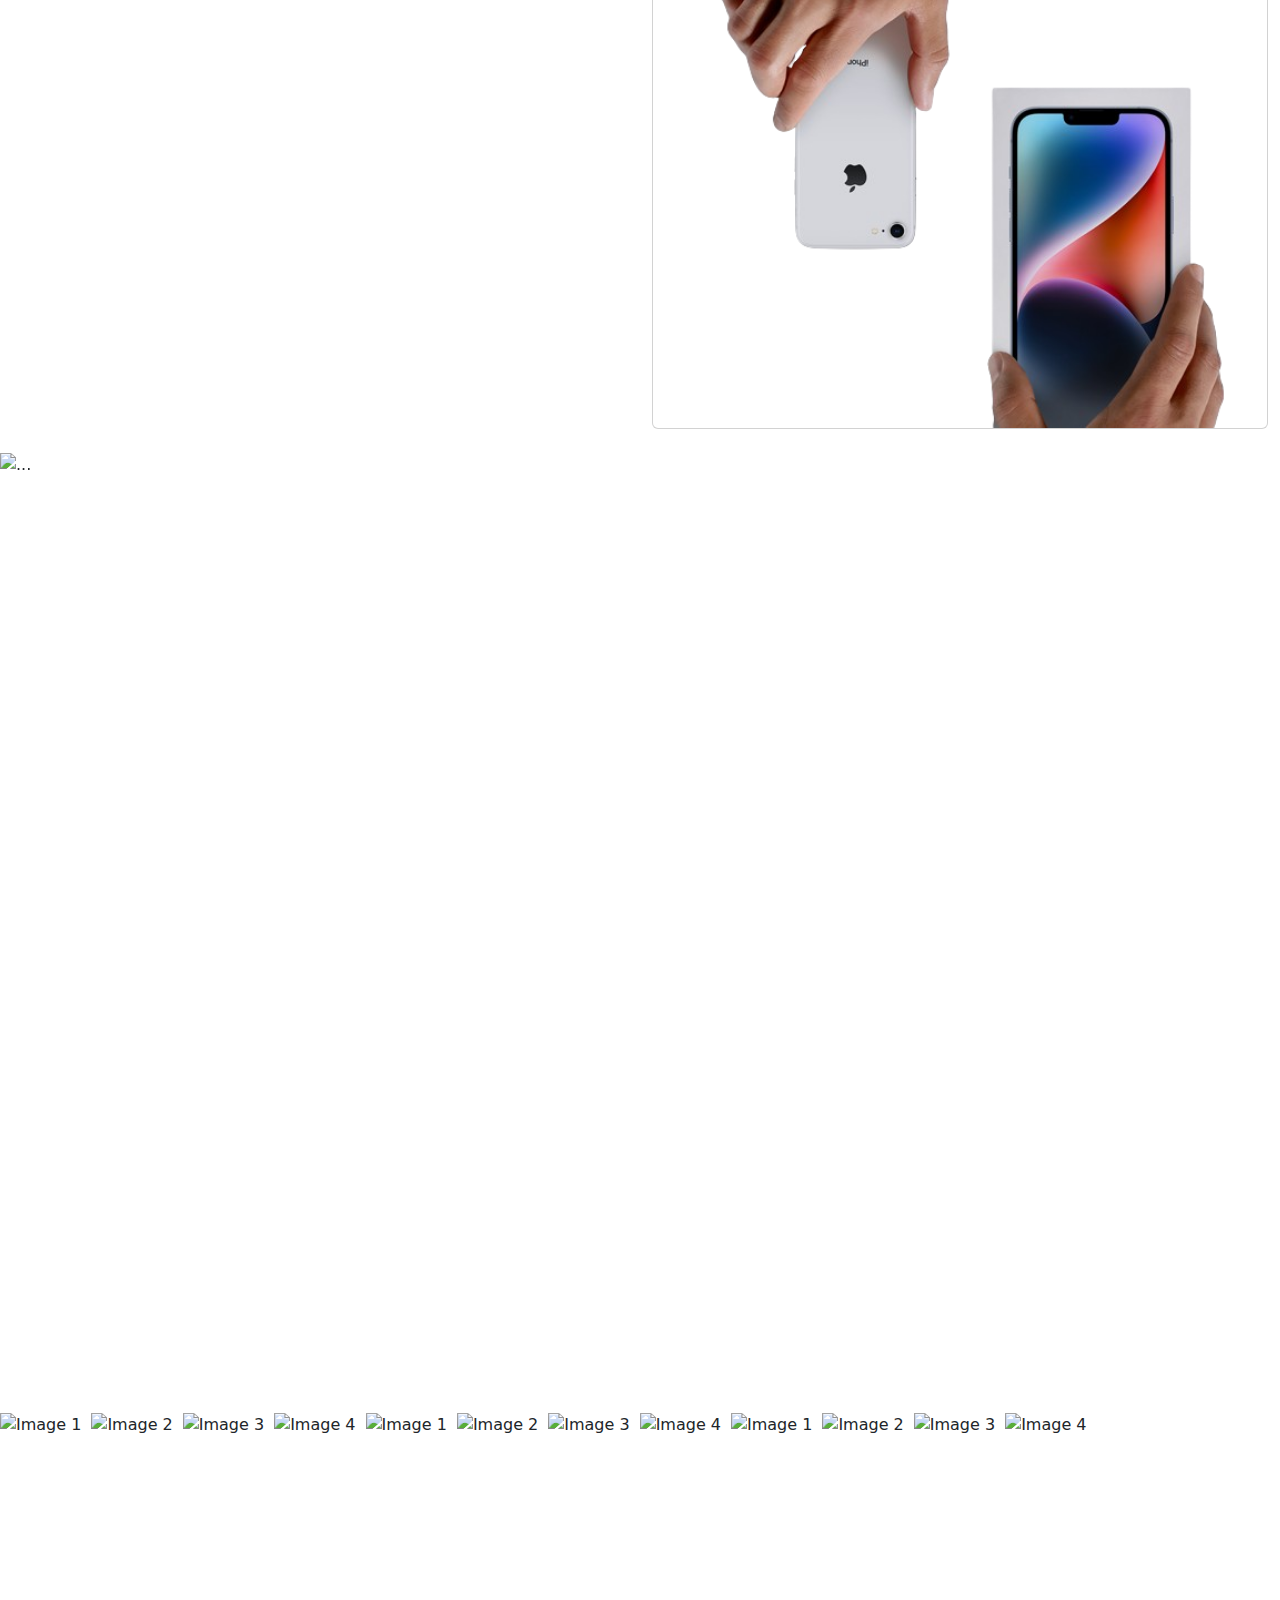
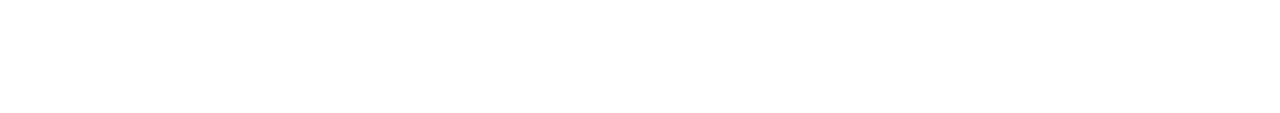
==== commit a3ced5f4: "padding" ====
--- a/index.html
+++ b/index.html
@@ -179,7 +179,7 @@
                             <a href="#" class="btn btn-primary text-white">Learn more</a>
                         </div>
                         <img class="img-fluid" src="https://th.bing.com/th/id/R.85262b30b776d17593157bfb1a8a1295?rik=%2fr7PNs8wagsxoA&riu=http%3a%2f%2fsavensale.ru%2fupload%2fiblock%2fe87%2fd9bwnwghp1nzzs2o49krgtabrmb4oev2.png&ehk=GJbxnlyEh7g4ZdeOYa5bzyUIQsVi6SObSO2aP%2fyTX2M%3d&risl=&pid=ImgRaw&r=0"
-                           style="padding: 1rem;margin: 0 auto;" alt="Image 3">
+                           style="padding: 0 1rem;margin: 0 auto;" alt="Image 3">
 
                     </div>
                 </div>
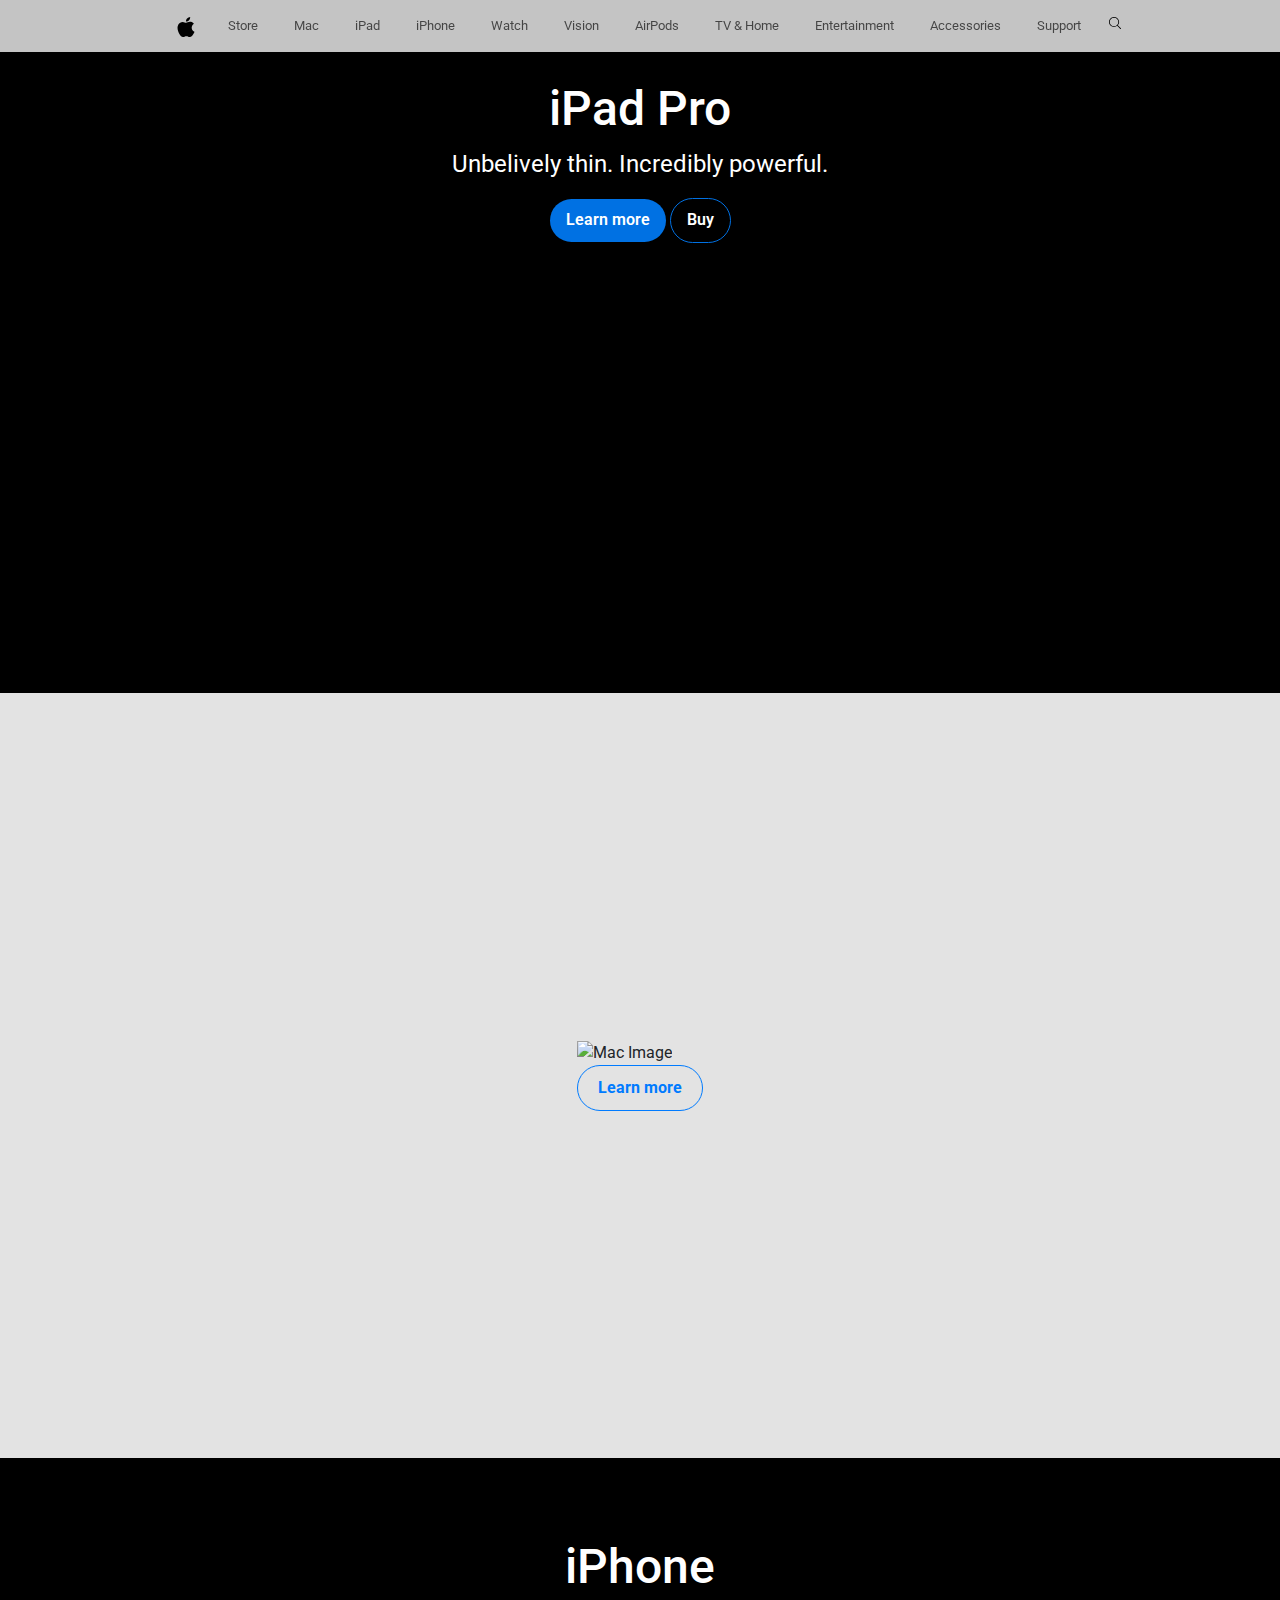
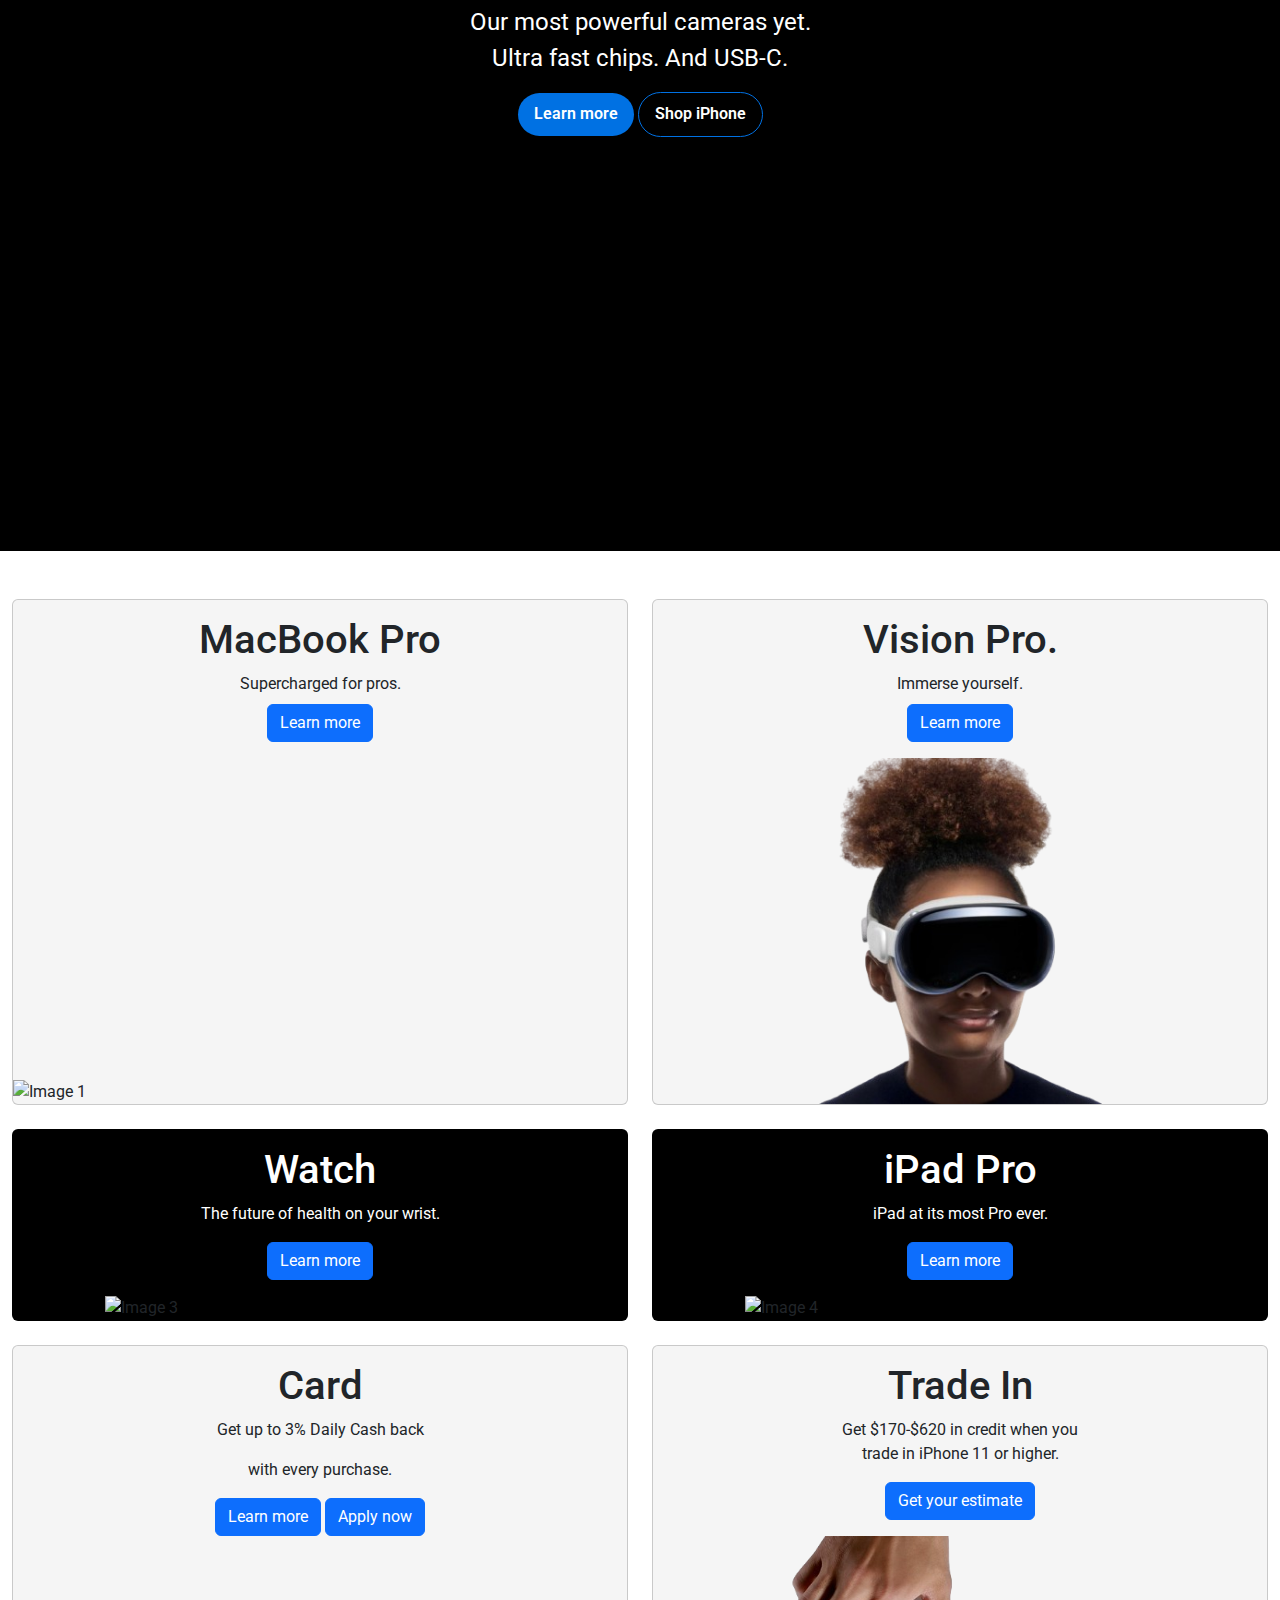
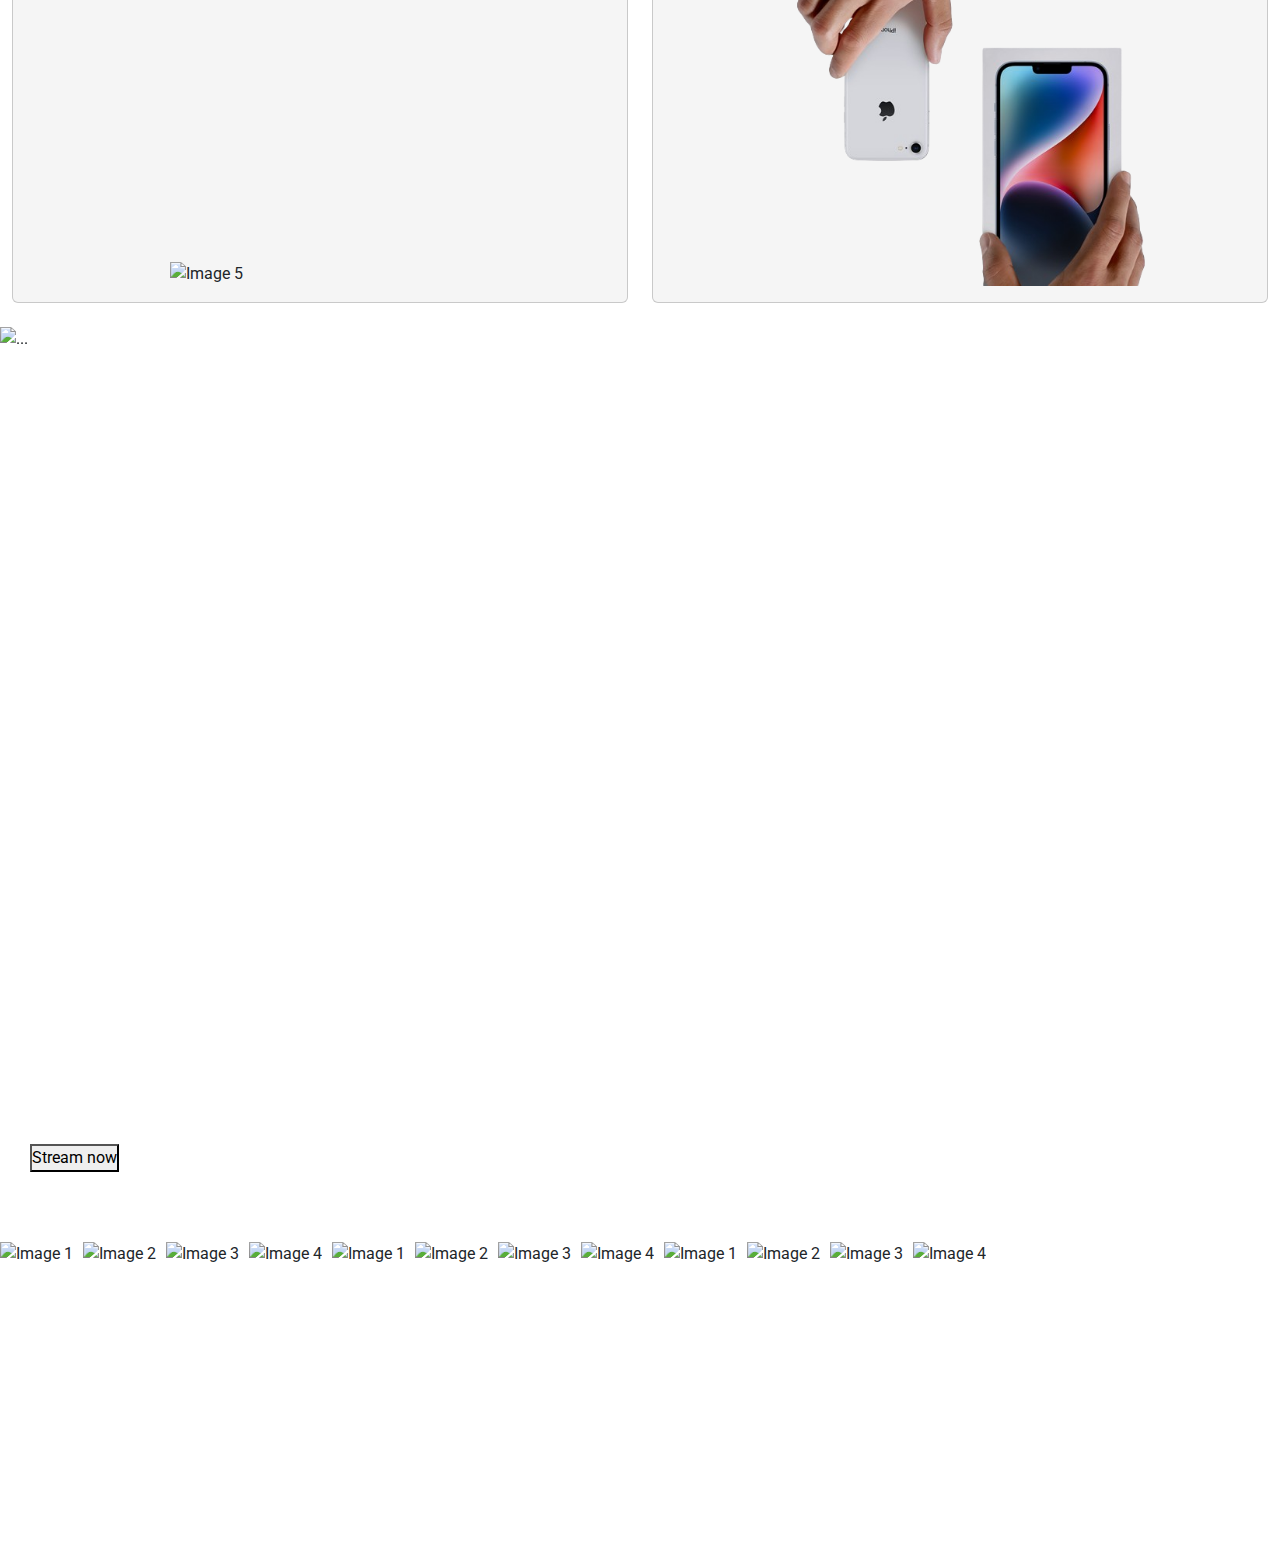
==== commit 941f0bd7: "update" ====
--- a/index.html
+++ b/index.html
@@ -13,6 +13,15 @@
         crossorigin="anonymous"></script>
     <!--bootstrap-->
     <link rel="stylesheet" href="style.css">
+    <link rel="icon" href="https://th.bing.com/th/id/OIP.bml2zbwbv-Zsd_A-kKtDMgHaHa?rs=1&pid=ImgDetMain"
+        type="image/png">
+    <!-- GOOGELE FONTS -->
+    <link rel="preconnect" href="https://fonts.googleapis.com">
+    <link rel="preconnect" href="https://fonts.gstatic.com" crossorigin>
+    <link
+        href="https://fonts.googleapis.com/css2?family=Roboto:ital,wght@0,100;0,300;0,400;0,500;0,700;0,900;1,100;1,300;1,400;1,500;1,700;1,900&display=swap"
+        rel="stylesheet">
+    <!-- GOOGELE FONTS -->
 </head>
 
 
@@ -101,6 +110,17 @@
                     <li class="nav-item">
                         <a class="nav-link" href="#">Support</a>
                     </li>
+                    <li class="nav-item">
+                        <svg xmlns="http://www.w3.org/2000/svg" version="1.1" xmlns:xlink="http://www.w3.org/1999/xlink"
+                            width="12" height="12" x="0" y="0" viewBox="0 0 612.01 612.01"
+                            style="enable-background:new 0 0 512 512" xml:space="preserve" class="">
+                            <g>
+                                <path
+                                    d="M606.209 578.714 448.198 423.228C489.576 378.272 515 318.817 515 253.393 514.98 113.439 399.704 0 257.493 0S.006 113.439.006 253.393s115.276 253.393 257.487 253.393c61.445 0 117.801-21.253 162.068-56.586l158.624 156.099c7.729 7.614 20.277 7.614 28.006 0a19.291 19.291 0 0 0 .018-27.585zM257.493 467.8c-120.326 0-217.869-95.993-217.869-214.407S137.167 38.986 257.493 38.986c120.327 0 217.869 95.993 217.869 214.407S377.82 467.8 257.493 467.8z"
+                                    fill="#000000" opacity="1" data-original="#000000" class=""></path>
+                            </g>
+                        </svg>
+                    </li>
                 </ul>
             </div>
         </div>
@@ -108,7 +128,7 @@
     <section class="d-flex justify-content-center" id="iPadpro-section">
         <div class="main-text text-center text-white">
             <h1>iPad Pro</h1>
-            <h3>Unbelively thin. Incredibly powerful.</h3>
+            <p>Unbelively thin. Incredibly powerful.</p>
             <button class="main-btn-1">Learn more</button>
             <button class="main-btn-2">Buy</button>
         </div>
@@ -130,8 +150,8 @@
     <section class="d-flex justify-content-center" id="iPhone-section">
         <div class="main-text text-center text-white">
             <h1>iPhone</h1>
-            <h3>Our most powerful cameras yet.</h3>
-            <h3>Ultra fast chips. And USB-C.</h3>
+            <p class="m-0">Our most powerful cameras yet.</p>
+            <p>Ultra fast chips. And USB-C.</p>
             <button class="main-btn-1">Learn more</button>
             <button class="main-btn-2">Shop iPhone</button>
         </div>
@@ -146,81 +166,84 @@
             <!-- First Row -->
             <div class="row gy-4 mb-4">
                 <div class="col-md-6">
-                    <div class="card custom-card">
-                        <div class="card-body text-center">
-                            <h5 class="card-title">Supercharged for pros.</h5>
+                    <div class="card custom-card" style="background-color: whitesmoke;">
+                        <div class="card-body text-center">
                             <h1 class="card-text">MacBook Pro</h1>
+                            <p class="card-title">Supercharged for pros.</p>
                             <a href="#" class="btn btn-primary">Learn more</a>
                         </div>
                         <img src="https://149426355.v2.pressablecdn.com/wp-content/uploads/2022/06/m2air-hero-6c.png"
                             alt="Image 1">
-
-                    </div>
-                </div>
-                <div class="col-md-6">
-                    <div class="card custom-card">
-                        <div class="card-body text-center">
-                            <h5 class="card-title">Immerse yourself.</h5>
+                    </div>
+                </div>
+                <div class="col-md-6">
+                    <div class="card custom-card" style="background-color: whitesmoke;">
+                        <div class="card-body text-center">
                             <h1>Vision Pro.</h1>
+                            <p class="card-title">Immerse yourself.</p>
                             <a href="#" class="btn btn-primary">Learn more</a>
                         </div>
                         <img src="./0x0-removebg-preview.png" alt="Image 2">
-
                     </div>
                 </div>
             </div>
             <!-- Second Row -->
             <div class="row gy-4 mb-4">
                 <div class="col-md-6">
-                    <div class="card custom-card" style="background-color: black;" style="height: 100%;">
-                        <div class="card-body text-center">
-                            <h5 class="card-title text-white">Apple Watch series 9</h5>
-                            <h1 class="card-text text-white">The future of health on your wrist.</h1>
+                    <div class="card custom-card" style="background-color: black;">
+                        <div class="card-body text-center">
+                            <h1 class="card-title text-white">Watch</h1>
+                            <p class="card-text text-white">The future of health on your wrist.</p>
                             <a href="#" class="btn btn-primary text-white">Learn more</a>
                         </div>
-                        <img class="img-fluid" src="https://th.bing.com/th/id/R.85262b30b776d17593157bfb1a8a1295?rik=%2fr7PNs8wagsxoA&riu=http%3a%2f%2fsavensale.ru%2fupload%2fiblock%2fe87%2fd9bwnwghp1nzzs2o49krgtabrmb4oev2.png&ehk=GJbxnlyEh7g4ZdeOYa5bzyUIQsVi6SObSO2aP%2fyTX2M%3d&risl=&pid=ImgRaw&r=0"
-                           style="padding: 0 1rem;margin: 0 auto;" alt="Image 3">
-
+                        <img class="img-fluid"
+                            src="https://th.bing.com/th/id/R.85262b30b776d17593157bfb1a8a1295?rik=%2fr7PNs8wagsxoA&riu=http%3a%2f%2fsavensale.ru%2fupload%2fiblock%2fe87%2fd9bwnwghp1nzzs2o49krgtabrmb4oev2.png&ehk=GJbxnlyEh7g4ZdeOYa5bzyUIQsVi6SObSO2aP%2fyTX2M%3d&risl=&pid=ImgRaw&r=0"
+                            style="max-width: 430px;" alt="Image 3">
                     </div>
                 </div>
                 <div class="col-md-6">
                     <div class="card custom-card" style="background-color: black;">
                         <div class="card-body text-center">
-                            <h5 class="card-title text-white">f 4</h5>
-                            <p class="card-text text-white">Description for the fourth image.</p>
+                            <h1 class="card-title text-white">iPad Pro</h1>
+                            <p class="card-text text-white">iPad at its most Pro ever.</p>
                             <a href="#" class="btn btn-primary text-white">Learn more</a>
                         </div>
-                        <img src="https://149426355.v2.pressablecdn.com/wp-content/uploads/2022/06/m2air-hero-6c.png"
-                            alt="Image 4">
-
+                        <img class="img-fluid"
+                            src="https://www.refurbished.at/cache/images/ipad-pro-129-2021-spacegrijs-side_600x600_adaptiveResize_16777215.png"
+                            style="max-width: 430px;" alt="Image 4">
                     </div>
                 </div>
             </div>
             <!-- Third Row -->
             <div class="row gy-4 mb-4">
                 <div class="col-md-6">
-                    <div class="card custom-card">
-                        <div class="card-body text-center">
-                            <h5 class="card-title">Apple card</h5>
-                            <p class="card-text">Description for the fifth image.</p>
+                    <div class="card custom-card" style="background-color: whitesmoke;">
+                        <div class="card-body text-center">
+                            <h1 class="card-title">Card</h1>
+                            <p class="card-text">Get up to 3% Daily Cash back </p>
+                            <p class="card-text">with every purchase.</p>
                             <a href="#" class="btn btn-primary">Learn more</a>
-                        </div>
-                        <img src="https://cdsassets.apple.com/live/7WUAS350/images/apple-pay/apple-card-art-front-back.png" alt="Image 5">
-                    </div>
-                </div>
-                <div class="col-md-6">
-                    <div class="card custom-card">
-                        <div class="card-body text-center">
-                            <h5 class="card-title">Title 6</h5>
-                            <p class="card-text">Description for the sixth image.</p>
-                            <a href="#" class="btn btn-primary">Learn more</a>
-                        </div>
-                        <img src="./download.png" alt="Image 6">
-                    </div>
-                </div>
-            </div>
-        </div>
-    </section>
+                            <a href="#" class="btn btn-primary">Apply now</a>
+                        </div>
+                        <img src="https://cdsassets.apple.com/live/7WUAS350/images/apple-pay/apple-card-art-front-back.png"
+                            style="max-width: 300px;margin-bottom: 1rem;" alt="Image 5">
+                    </div>
+                </div>
+                <div class="col-md-6">
+                    <div class="card custom-card" style="background-color: whitesmoke;">
+                        <div class="card-body text-center">
+                            <h1 class="card-title">Trade In</h1>
+                            <p class="card-text m-0">Get $170-$620 in credit when you</p>
+                            <p class="card-text">trade in iPhone 11 or higher.</p>
+                            <a href="#" class="btn btn-primary">Get your estimate</a>
+                        </div>
+                        <img src="./download.png" style="max-width: 430px;margin-bottom: 1rem;" alt="Image 6">
+                    </div>
+                </div>
+            </div>
+        </div>
+    </section>
+
 
     <section>
         <div id="carouselExampleAutoplaying" class="carousel slide" data-bs-ride="carousel" data-bs-interval="2000">
@@ -231,19 +254,43 @@
                     aria-label="Slide 2"></button>
                 <button type="button" data-bs-target="#carouselExampleAutoplaying" data-bs-slide-to="2"
                     aria-label="Slide 3"></button>
+                <button type="button" data-bs-target="#carouselExampleAutoplaying" data-bs-slide-to="3"
+                    aria-label="Slide 4"></button>
+                <button type="button" data-bs-target="#carouselExampleAutoplaying" data-bs-slide-to="4"
+                    aria-label="Slide 5"></button>
+                <button type="button" data-bs-target="#carouselExampleAutoplaying" data-bs-slide-to="5"
+                    aria-label="Slide 6"></button>
             </div>
             <div class="carousel-inner">
-                <div class="carousel-item active">
+                <div class="carousel-item position-relative active">
                     <img src="https://th.bing.com/th/id/OIP.HQI4ySf-Rc6sPQE8OmuRngAAAA?rs=1&pid=ImgDetMain"
                         class="d-block w-100" alt="...">
-                </div>
-                <div class="carousel-item">
+                    <button>Stream now</button>
+                </div>
+                <div class="carousel-item position-relative">
                     <img src="https://www.apple.com/tv-pr/shows-and-films/p/presumed-innocent/images/season-01/show-home-graphic-header/key-art-01/4x1/Apple_TV_Presumed_Innocent_key_art_graphic_header_4_1_show_home.jpg.og.jpg?1716318762952"
                         class="d-block w-100" alt="...">
-                </div>
-                <div class="carousel-item">
-                    <img src="https://www.apple.com/newsroom/images/product/apple-tv-plus/standard/Apple-TV-MLS-Season-Pass-Lionel-Messi_big.jpg.large_2x.jpg"
-                        class="d-block w-100" alt="...">
+                    <button>Stream now</button>
+                </div>
+                <div class="carousel-item position-relative">
+                    <img src="https://9to5mac.com/wp-content/uploads/sites/6/2022/11/mls-season-pass-apple-tv.jpg?quality=82&strip=all&w=1600"
+                        class="d-block w-100" alt="...">
+                    <button>Stream now</button>
+                </div>
+                <div class="carousel-item position-relative">
+                    <img src="https://images.apple.com/tv-pr/shows-and-films/o/omnivore/images/season-01/thumbnail/key-art-02/Apple_TV_Omnivore_key_art_main_16_9.jpg.large_2x.jpg"
+                        class="d-block w-100" alt="...">
+                    <button>Stream now</button>
+                </div>
+                <div class="carousel-item position-relative">
+                    <img src="https://www.tribute.ca/news/wp-content/uploads/2023/09/Morning-Show.jpg"
+                        class="d-block w-100" alt="...">
+                    <button>Stream now</button>
+                </div>
+                <div class="carousel-item position-relative">
+                    <img src="https://www.apple.com/tv-pr/articles/2024/06/apple-tv-debuts-trailer-for-gripping-limited-series-lady-in-the-lake-created-and-directed-by-alma-harel-and-starring-academy-award-winner-natalie-portman-and-emmy-nominee-moses-ingram/images/big-image/big-image-01/06182024_Lady_In_The_Lake_Premiere_big_image_post.jpg.large_2x.jpg"
+                        class="d-block w-100" alt="...">
+                    <button>Stream now</button>
                 </div>
             </div>
             <button class="carousel-control-prev" type="button" data-bs-target="#carouselExampleAutoplaying"
--- a/style.css
+++ b/style.css
@@ -1,4 +1,10 @@
-/* navbar styles */
+* {
+  padding: 0;
+  margin: 0;
+  box-sizing: border-box;
+  font-family: "Roboto", sans-serif;
+}
+
 nav {
   display: flex;
   justify-content: center;
@@ -94,7 +100,11 @@
   z-index: 10;
 }
 .main-text h1 {
-  font-size: 54px;
+  font-size: 48px;
+}
+.main-text p {
+  font-size: 24px;
+  font-weight: 400;
 }
 
 #mac-section {
@@ -133,6 +143,12 @@
   color: white;
 }
 
+.card img {
+  width: 100%;
+  height: auto; /* Maintain aspect ratio */
+  display: block; /* Remove bottom whitespace */
+}
+
 .gallery-text {
   margin-top: 3rem;
 }
@@ -156,6 +172,41 @@
   font-weight: bold;
   border-radius: 2rem;
 }
+#gallery-section .custom-card {
+  height: 100%;
+  max-width: 100%; /* Ensure card does not exceed container width */
+}
+
+#gallery-section .custom-card img {
+  width: 100%; /* Make image take up full width of card */
+  height: auto; /* Maintain aspect ratio */
+  object-fit: cover; /* Ensure image covers the card area */
+}
+
+#gallery-section .card-body {
+  padding: 1rem; /* Add padding to the card body */
+}
+#gallery-section .custom-card {
+  height: 100%;
+  max-width: 100%; /* Ensure card does not exceed container width */
+  display: flex;
+  flex-direction: column;
+  align-items: center;
+  justify-content: center;
+}
+
+#gallery-section .custom-card img {
+  max-width: 100%; /* Ensure image does not exceed card width */
+  height: auto; /* Maintain aspect ratio */
+  object-fit: cover; /* Ensure image covers the card area */
+  display: block;
+  margin: 0 auto; /* Center image horizontally */
+}
+
+#gallery-section .card-body {
+  padding: 1rem; /* Add padding to the card body */
+}
+
 
 
 
@@ -172,7 +223,7 @@
 }
 
 .carousel-item img {
-  height: 100vh; /* change the height to your desired value */
+  height: 95vh; /* change the height to your desired value */
   object-fit: contain; /* optional, to maintain image aspect ratio */
 }
 
@@ -191,6 +242,13 @@
   transition: transform 2s ease-in-out;
   transition: transform 2s ease-in-out, -webkit-transform 1s ease-in-out;
 }
+.carousel-item button {
+  position: absolute;
+  bottom: 0;
+  left: 20px;
+  margin: 10px;
+}
+
 
 .scroll-item button {
   border-radius: 1.5rem;
@@ -221,7 +279,7 @@
   display: flex;
   justify-content: flex-start;
   align-items: center;
-  animation: scroll 30s linear infinite;
+  animation: scroll 20s linear infinite;
 }
 
 .scroll-item {
@@ -316,9 +374,7 @@
     height: 100%; /* change the height to your desired value */
     object-fit: cover; /* optional, to maintain image aspect ratio */
   }
-  nav {
-    height: 48px;
-  }
+
 }
 
 @media (min-width: 992px) {
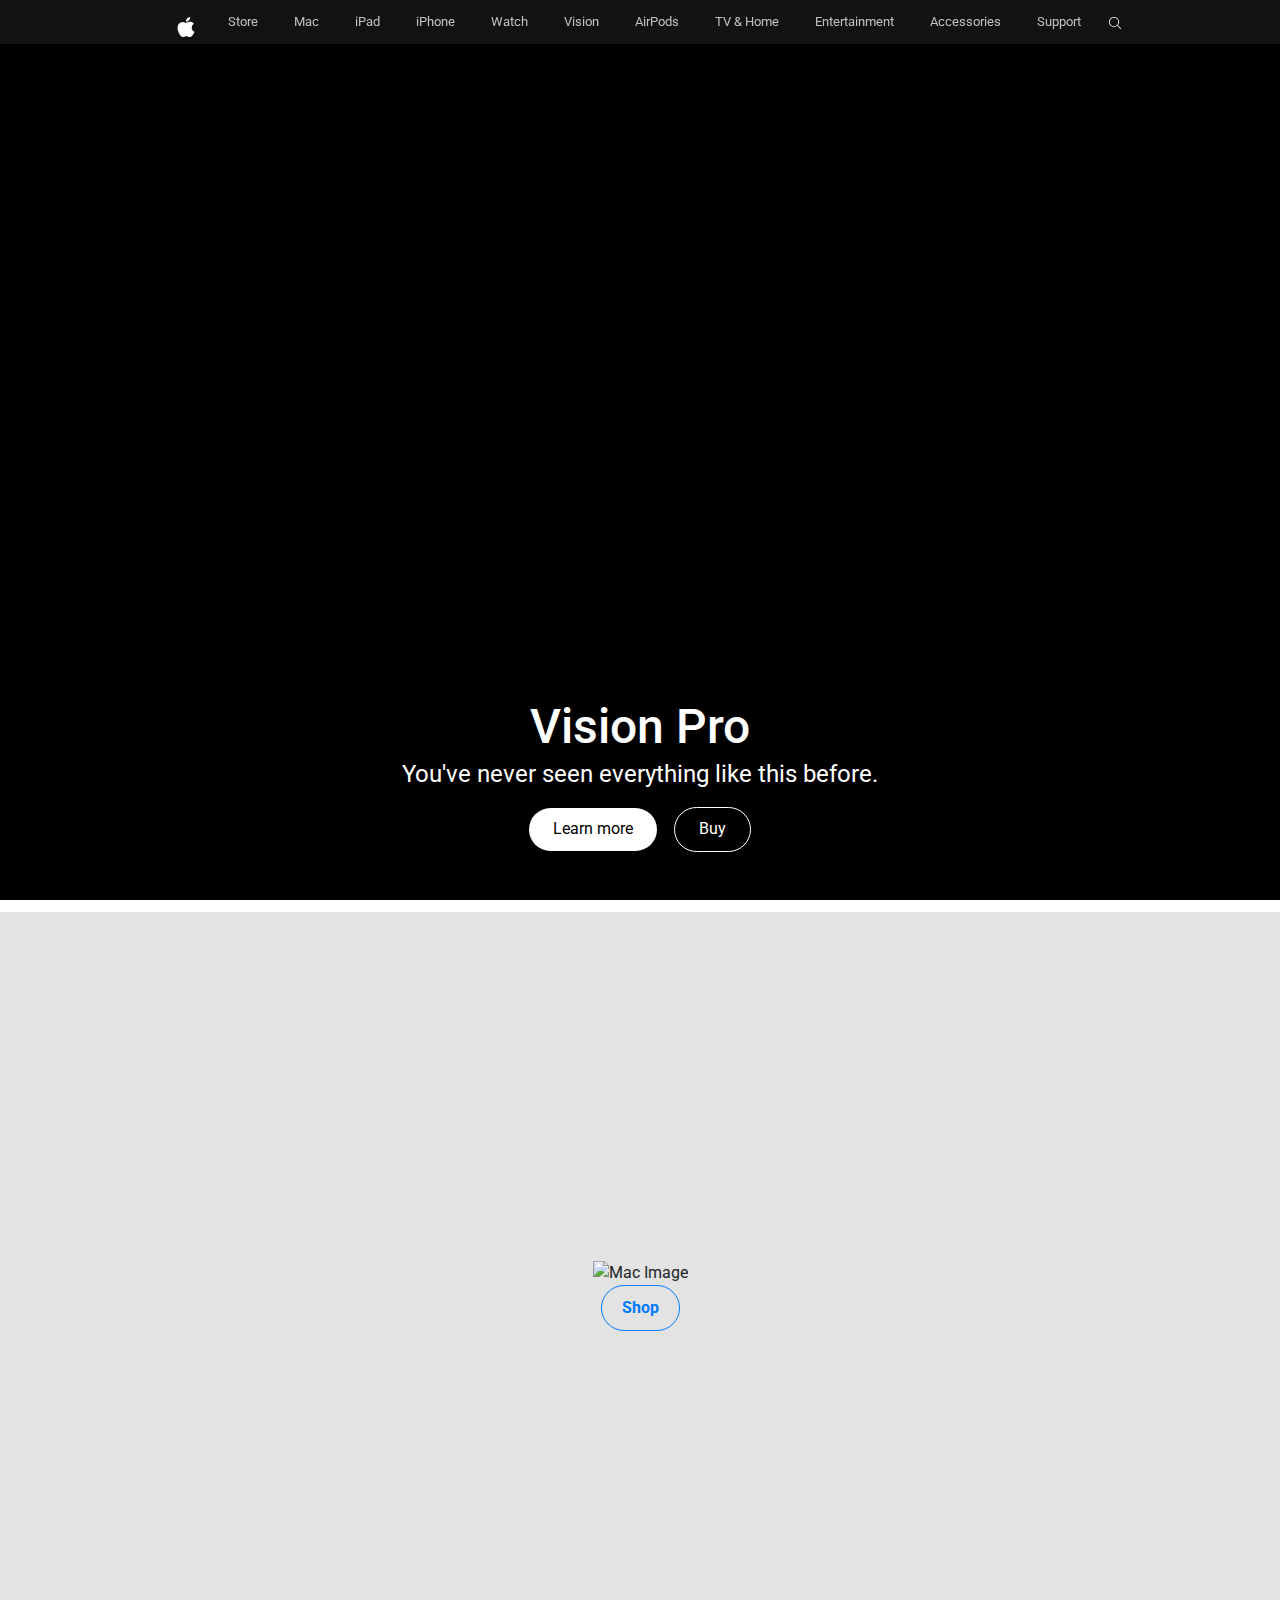
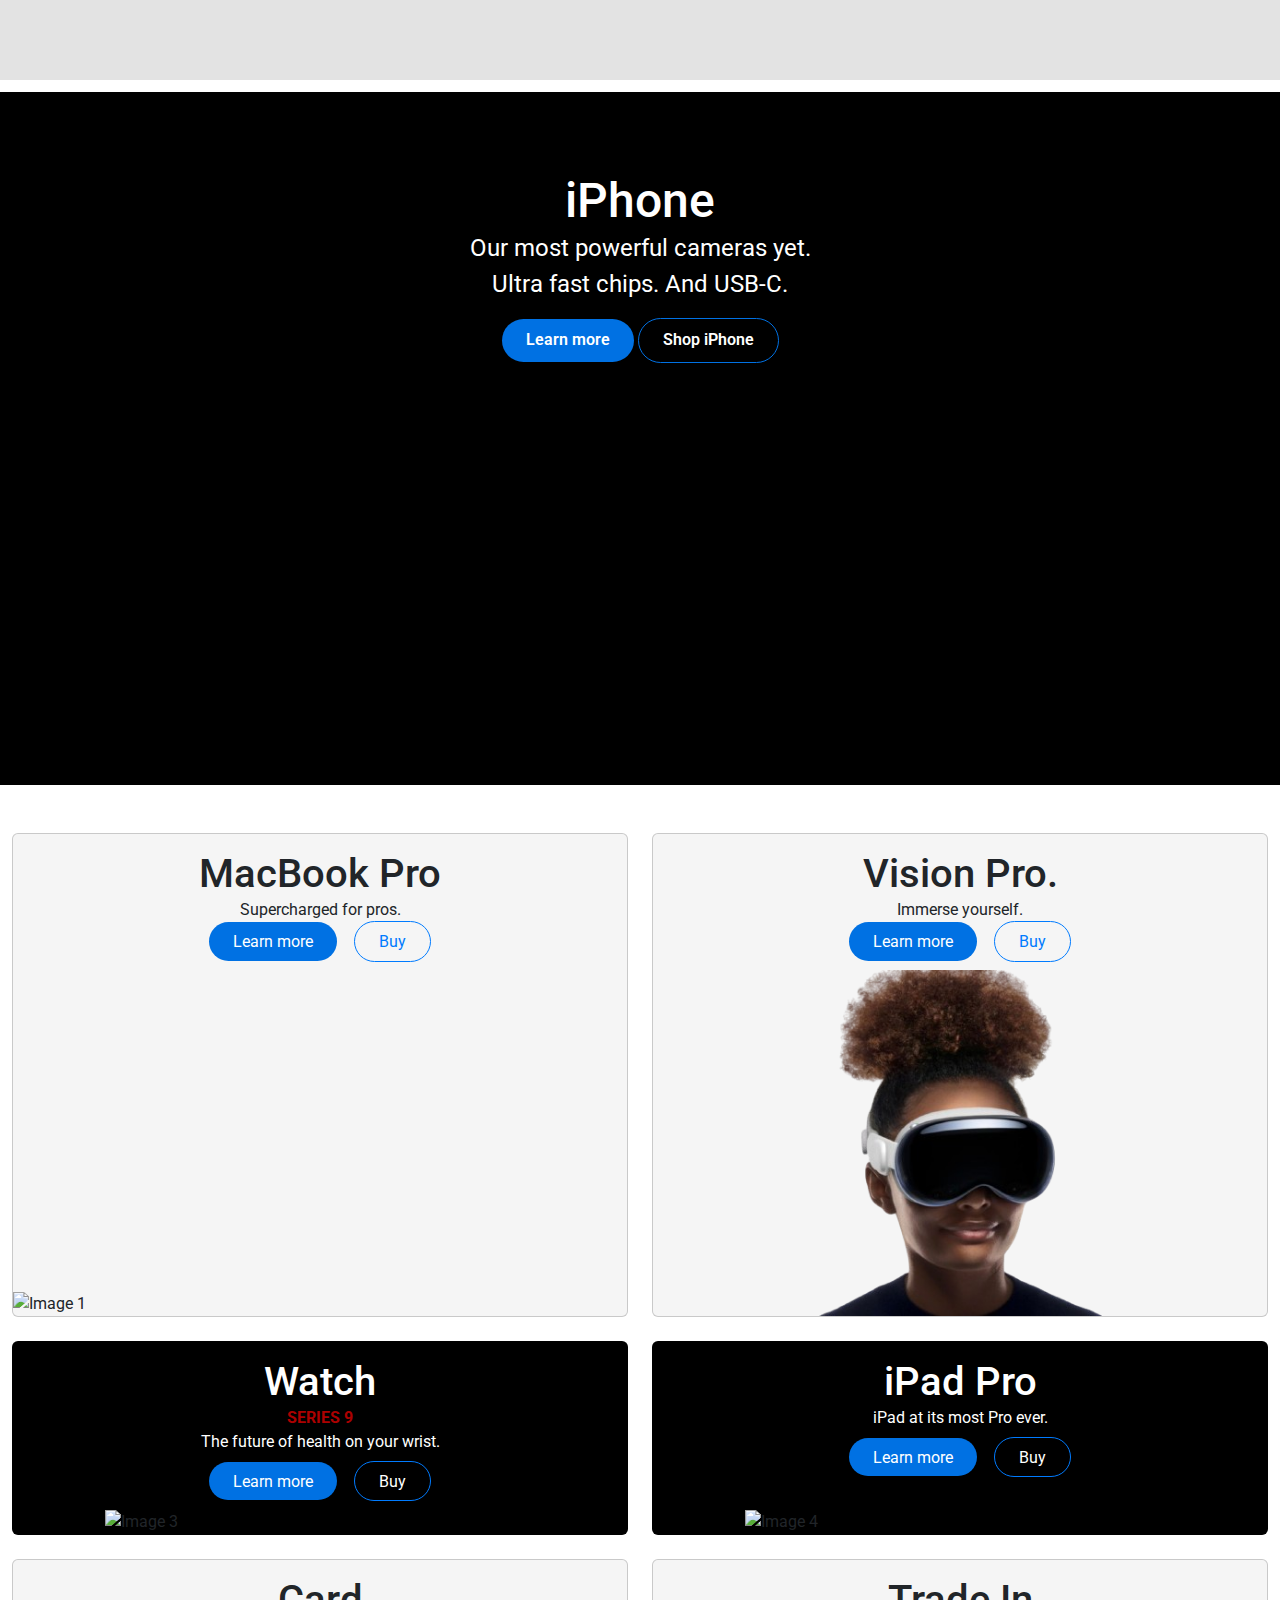
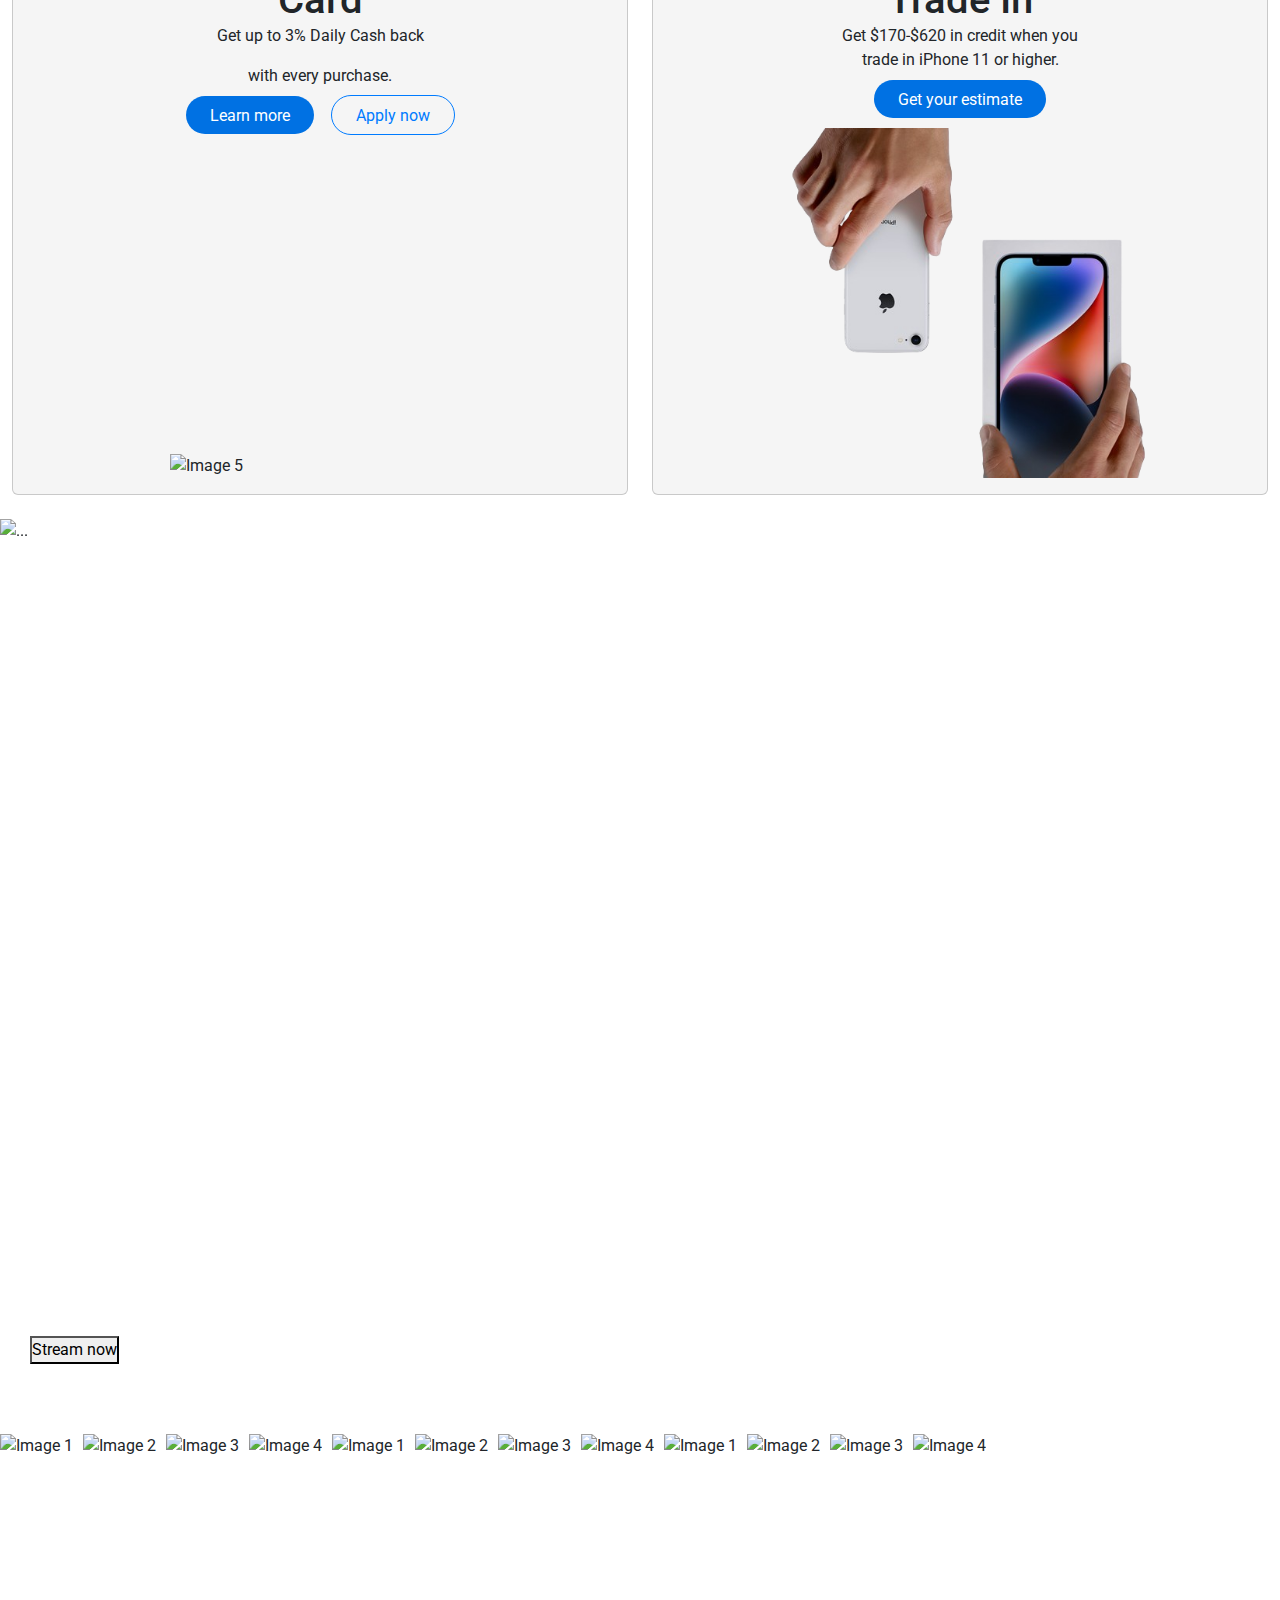
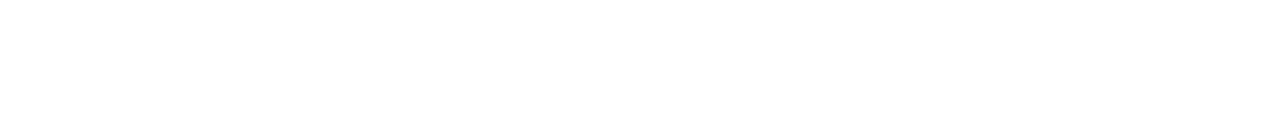
==== commit 2ab67c8f: "changed main section" ====
--- a/index.html
+++ b/index.html
@@ -29,6 +29,7 @@
 
     <nav class="navbar navbar-expand-lg  fixed-top">
         <div class="container-fluid">
+            <!--Logo-->
             <svg class="app-icon" width="20px" viewBox="-1.5 0 20 20" version="1.1" xmlns="http://www.w3.org/2000/svg"
                 xmlns:xlink="http://www.w3.org/1999/xlink" fill="#000" stroke="#000">
                 <g id="SVGRepo_bgCarrier" stroke-width="0"></g>
@@ -38,7 +39,7 @@
                     <desc>Created with Sketch.</desc>
                     <defs> </defs>
                     <g id="Page-1" stroke-width="0.0002" fill="none" fill-rule="evenodd">
-                        <g id="Dribbble-Light-Preview" transform="translate(-102.000000, -7439.000000)" fill="#000000">
+                        <g id="Dribbble-Light-Preview" transform="translate(-102.000000, -7439.000000)" fill="white">
                             <g id="icons" transform="translate(56.000000, 160.000000)">
                                 <path
                                     d="M57.5708873,7282.19296 C58.2999598,7281.34797 58.7914012,7280.17098 58.6569121,7279 C57.6062792,7279.04 56.3352055,7279.67099 55.5818643,7280.51498 C54.905374,7281.26397 54.3148354,7282.46095 54.4735932,7283.60894 C55.6455696,7283.69593 56.8418148,7283.03894 57.5708873,7282.19296 M60.1989864,7289.62485 C60.2283111,7292.65181 62.9696641,7293.65879 63,7293.67179 C62.9777537,7293.74279 62.562152,7295.10677 61.5560117,7296.51675 C60.6853718,7297.73474 59.7823735,7298.94772 58.3596204,7298.97372 C56.9621472,7298.99872 56.5121648,7298.17973 54.9134635,7298.17973 C53.3157735,7298.17973 52.8162425,7298.94772 51.4935978,7298.99872 C50.1203933,7299.04772 49.0738052,7297.68074 48.197098,7296.46676 C46.4032359,7293.98379 45.0330649,7289.44985 46.8734421,7286.3899 C47.7875635,7284.87092 49.4206455,7283.90793 51.1942837,7283.88393 C52.5422083,7283.85893 53.8153044,7284.75292 54.6394294,7284.75292 C55.4635543,7284.75292 57.0106846,7283.67793 58.6366882,7283.83593 C59.3172232,7283.86293 61.2283842,7284.09893 62.4549652,7285.8199 C62.355868,7285.8789 60.1747177,7287.09489 60.1989864,7289.62485"
@@ -55,7 +56,7 @@
             </button>
             <div class="collapse navbar-collapse" id="navbarNav">
                 <ul class="navbar-nav justify-content-center">
-                    <li class="nav-item px-4">
+                    <li class="nav-item px-4"> <!--Logo-->
                         <svg width="20px" viewBox="-1.5 0 20 20" version="1.1" xmlns="http://www.w3.org/2000/svg"
                             xmlns:xlink="http://www.w3.org/1999/xlink" fill="#000" stroke="#000">
                             <g id="SVGRepo_bgCarrier" stroke-width="0"></g>
@@ -66,7 +67,7 @@
                                 <defs> </defs>
                                 <g id="Page-1" stroke-width="0.0002" fill="none" fill-rule="evenodd">
                                     <g id="Dribbble-Light-Preview" transform="translate(-102.000000, -7439.000000)"
-                                        fill="#000000">
+                                        fill="white">
                                         <g id="icons" transform="translate(56.000000, 160.000000)">
                                             <path
                                                 d="M57.5708873,7282.19296 C58.2999598,7281.34797 58.7914012,7280.17098 58.6569121,7279 C57.6062792,7279.04 56.3352055,7279.67099 55.5818643,7280.51498 C54.905374,7281.26397 54.3148354,7282.46095 54.4735932,7283.60894 C55.6455696,7283.69593 56.8418148,7283.03894 57.5708873,7282.19296 M60.1989864,7289.62485 C60.2283111,7292.65181 62.9696641,7293.65879 63,7293.67179 C62.9777537,7293.74279 62.562152,7295.10677 61.5560117,7296.51675 C60.6853718,7297.73474 59.7823735,7298.94772 58.3596204,7298.97372 C56.9621472,7298.99872 56.5121648,7298.17973 54.9134635,7298.17973 C53.3157735,7298.17973 52.8162425,7298.94772 51.4935978,7298.99872 C50.1203933,7299.04772 49.0738052,7297.68074 48.197098,7296.46676 C46.4032359,7293.98379 45.0330649,7289.44985 46.8734421,7286.3899 C47.7875635,7284.87092 49.4206455,7283.90793 51.1942837,7283.88393 C52.5422083,7283.85893 53.8153044,7284.75292 54.6394294,7284.75292 C55.4635543,7284.75292 57.0106846,7283.67793 58.6366882,7283.83593 C59.3172232,7283.86293 61.2283842,7284.09893 62.4549652,7285.8199 C62.355868,7285.8789 60.1747177,7287.09489 60.1989864,7289.62485"
@@ -110,14 +111,14 @@
                     <li class="nav-item">
                         <a class="nav-link" href="#">Support</a>
                     </li>
-                    <li class="nav-item">
+                    <li class="nav-item"> <!--Search icon-->
                         <svg xmlns="http://www.w3.org/2000/svg" version="1.1" xmlns:xlink="http://www.w3.org/1999/xlink"
                             width="12" height="12" x="0" y="0" viewBox="0 0 612.01 612.01"
                             style="enable-background:new 0 0 512 512" xml:space="preserve" class="">
                             <g>
                                 <path
                                     d="M606.209 578.714 448.198 423.228C489.576 378.272 515 318.817 515 253.393 514.98 113.439 399.704 0 257.493 0S.006 113.439.006 253.393s115.276 253.393 257.487 253.393c61.445 0 117.801-21.253 162.068-56.586l158.624 156.099c7.729 7.614 20.277 7.614 28.006 0a19.291 19.291 0 0 0 .018-27.585zM257.493 467.8c-120.326 0-217.869-95.993-217.869-214.407S137.167 38.986 257.493 38.986c120.327 0 217.869 95.993 217.869 214.407S377.82 467.8 257.493 467.8z"
-                                    fill="#000000" opacity="1" data-original="#000000" class=""></path>
+                                    fill="white" opacity="1" data-original="#000000" class=""></path>
                             </g>
                         </svg>
                     </li>
@@ -125,16 +126,17 @@
             </div>
         </div>
     </nav>
-    <section class="d-flex justify-content-center" id="iPadpro-section">
+
+    <section class="d-flex justify-content-center" id="Visionpro-section">
+        <video playsinline="playsinline" autoplay="autoplay" muted="muted" loop="loop" loading="lazy">
+            <source src="video_2024-07-29_15-41-38.mp4" type="video/mp4" />
+        </video>
         <div class="main-text text-center text-white">
-            <h1>iPad Pro</h1>
-            <p>Unbelively thin. Incredibly powerful.</p>
+            <h1 class="m-0">Vision Pro</h1>
+            <p class="m-0">You've never seen everything like this before.</p>
             <button class="main-btn-1">Learn more</button>
             <button class="main-btn-2">Buy</button>
         </div>
-        <img class="position-absolute"
-            src="https://cdn.arstechnica.net/wp-content/uploads/2024/05/Screenshot-2024-05-07-at-09.13.23-800x447.jpg"
-            alt="">
     </section>
 
     <section class="d-flex justify-content-center align-items-center" id="mac-section">
@@ -142,14 +144,14 @@
             <img class="img-fluid" src="https://i.pinimg.com/originals/aa/54/04/aa5404b56bb0e8f766ba840eb55ecc4e.jpg"
                 alt="Mac Image">
             <div class="button-container d-flex justify-content-center">
-                <button style="background-color: #E3E3E3;">Learn more</button>
+                <button>Shop</button>
             </div>
         </div>
     </section>
 
     <section class="d-flex justify-content-center" id="iPhone-section">
         <div class="main-text text-center text-white">
-            <h1>iPhone</h1>
+            <h1 class="m-0">iPhone</h1>
             <p class="m-0">Our most powerful cameras yet.</p>
             <p>Ultra fast chips. And USB-C.</p>
             <button class="main-btn-1">Learn more</button>
@@ -168,9 +170,10 @@
                 <div class="col-md-6">
                     <div class="card custom-card" style="background-color: whitesmoke;">
                         <div class="card-body text-center">
-                            <h1 class="card-text">MacBook Pro</h1>
+                            <h1 class="card-text m-0">MacBook Pro</h1>
                             <p class="card-title">Supercharged for pros.</p>
-                            <a href="#" class="btn btn-primary">Learn more</a>
+                            <a href="#" class="gallery-btn1">Learn more</a>
+                            <a href="#" class="gallery-btn2">Buy</a>
                         </div>
                         <img src="https://149426355.v2.pressablecdn.com/wp-content/uploads/2022/06/m2air-hero-6c.png"
                             alt="Image 1">
@@ -179,9 +182,10 @@
                 <div class="col-md-6">
                     <div class="card custom-card" style="background-color: whitesmoke;">
                         <div class="card-body text-center">
-                            <h1>Vision Pro.</h1>
+                            <h1 class="m-0">Vision Pro.</h1>
                             <p class="card-title">Immerse yourself.</p>
-                            <a href="#" class="btn btn-primary">Learn more</a>
+                            <a href="#" class="gallery-btn1">Learn more</a>
+                            <a href="#" class="gallery-btn2">Buy</a>
                         </div>
                         <img src="./0x0-removebg-preview.png" alt="Image 2">
                     </div>
@@ -192,9 +196,11 @@
                 <div class="col-md-6">
                     <div class="card custom-card" style="background-color: black;">
                         <div class="card-body text-center">
-                            <h1 class="card-title text-white">Watch</h1>
+                            <h1 class="card-title text-white m-0">Watch</h1>
+                            <p class="m-0 fw-bold" style="color: rgb(172, 0, 0);">SERIES 9</p>
                             <p class="card-text text-white">The future of health on your wrist.</p>
-                            <a href="#" class="btn btn-primary text-white">Learn more</a>
+                            <a href="#" class="gallery-btn1 text-white">Learn more</a>
+                            <a href="#" class="gallery-btn2 text-white">Buy</a>
                         </div>
                         <img class="img-fluid"
                             src="https://th.bing.com/th/id/R.85262b30b776d17593157bfb1a8a1295?rik=%2fr7PNs8wagsxoA&riu=http%3a%2f%2fsavensale.ru%2fupload%2fiblock%2fe87%2fd9bwnwghp1nzzs2o49krgtabrmb4oev2.png&ehk=GJbxnlyEh7g4ZdeOYa5bzyUIQsVi6SObSO2aP%2fyTX2M%3d&risl=&pid=ImgRaw&r=0"
@@ -204,9 +210,10 @@
                 <div class="col-md-6">
                     <div class="card custom-card" style="background-color: black;">
                         <div class="card-body text-center">
-                            <h1 class="card-title text-white">iPad Pro</h1>
+                            <h1 class="card-title text-white m-0">iPad Pro</h1>
                             <p class="card-text text-white">iPad at its most Pro ever.</p>
-                            <a href="#" class="btn btn-primary text-white">Learn more</a>
+                            <a href="#" class="gallery-btn1 text-white">Learn more</a>
+                            <a href="#" class="gallery-btn2 text-white">Buy</a>
                         </div>
                         <img class="img-fluid"
                             src="https://www.refurbished.at/cache/images/ipad-pro-129-2021-spacegrijs-side_600x600_adaptiveResize_16777215.png"
@@ -219,11 +226,11 @@
                 <div class="col-md-6">
                     <div class="card custom-card" style="background-color: whitesmoke;">
                         <div class="card-body text-center">
-                            <h1 class="card-title">Card</h1>
+                            <h1 class="card-title m-0">Card</h1>
                             <p class="card-text">Get up to 3% Daily Cash back </p>
                             <p class="card-text">with every purchase.</p>
-                            <a href="#" class="btn btn-primary">Learn more</a>
-                            <a href="#" class="btn btn-primary">Apply now</a>
+                            <a href="#" class="gallery-btn1">Learn more</a>
+                            <a href="#" class="gallery-btn2">Apply now</a>
                         </div>
                         <img src="https://cdsassets.apple.com/live/7WUAS350/images/apple-pay/apple-card-art-front-back.png"
                             style="max-width: 300px;margin-bottom: 1rem;" alt="Image 5">
@@ -232,10 +239,10 @@
                 <div class="col-md-6">
                     <div class="card custom-card" style="background-color: whitesmoke;">
                         <div class="card-body text-center">
-                            <h1 class="card-title">Trade In</h1>
+                            <h1 class="card-title m-0">Trade In</h1>
                             <p class="card-text m-0">Get $170-$620 in credit when you</p>
                             <p class="card-text">trade in iPhone 11 or higher.</p>
-                            <a href="#" class="btn btn-primary">Get your estimate</a>
+                            <a href="#" class="gallery-btn1">Get your estimate</a>
                         </div>
                         <img src="./download.png" style="max-width: 430px;margin-bottom: 1rem;" alt="Image 6">
                     </div>
--- a/style.css
+++ b/style.css
@@ -9,8 +9,15 @@
   display: flex;
   justify-content: center;
   position: relative;
-  background-color: #ffffffc4;
+  background-color: #181818c4;
   backdrop-filter: blur(20px);
+}
+.navbar-toggler {
+  border-color: rgba(255, 255, 255, 0.1);
+}
+
+.navbar-toggler-icon {
+  background-image: url("data:image/svg+xml,%3Csvg viewBox='0 0 30 30' xmlns='http://www.w3.org/2000/svg'%3E%3Cpath stroke='rgba%28255, 255, 255, 1%29' stroke-width='2' stroke-linecap='round' stroke-miterlimit='10' d='M4 7h22M4 15h22M4 23h22'/%3E%3C/svg%3E");
 }
 
 .navbar-toggler {
@@ -48,6 +55,7 @@
   text-decoration: none;
   transition: color 0.2s ease;
   font-size: 13px;
+  color: rgb(193, 193, 193);
 }
 
 .nav-link:hover {
@@ -64,20 +72,53 @@
   list-style: none;
 }
 
-#iPadpro-section {
+video {
+  padding-top: 2.7rem;
+  width: 100%;
+  height: 100%;
+  object-fit: cover;
+  margin: 0 auto;
+  display: block;
+}
+#Visionpro-section {
   position: relative;
   background-color: black;
-  height: 77vh;
+  height: 100vh;
   width: 100%;
   overflow: hidden;
 }
-#iPadpro-section img {
+#Visionpro-section img {
   bottom: -20rem;
   width: 1120px;
   z-index: 1;
 }
+#Visionpro-section .main-btn-2 {
+  background-color: transparent;
+  font-weight: 400;
+  border-color: white;
+  margin-top: 15px;
+  margin-left: 13px;
+}
+#Visionpro-section .main-btn-2:hover {
+  background-color: white;
+  color: black;
+}
+
+#Visionpro-section .main-btn-1 {
+  color: black;
+  background-color: white;
+  font-weight: 400;
+  margin-top: 15px;
+}
+
+#Visionpro-section .main-text {
+  position: absolute;
+  bottom: 3rem;
+  margin: 0;
+}
+
 .main-btn-1 {
-  padding: 0.6rem 1rem;
+  padding: 0.6rem 1.5rem;
   border-radius: 2rem;
   background-color: #0071e3;
   color: white;
@@ -86,7 +127,7 @@
   outline: none;
 }
 .main-btn-2 {
-  padding: 0.6rem 1rem;
+  padding: 0.6rem 1.5rem;
   border-radius: 2rem;
   background-color: black;
   border: 1px #0071e3 solid;
@@ -94,6 +135,9 @@
   font-weight: 600;
   outline: none;
 }
+.main-btn-2:hover {
+  background-color: #0071e3;
+}
 
 .main-text {
   margin-top: 5rem;
@@ -108,9 +152,11 @@
 }
 
 #mac-section {
-  height: 85vh;
+  height: 88vh;
   width: 100%;
   background-color: #e3e3e3;
+  border-top: 12px solid white;
+  border-bottom: 12px solid white;
 }
 #mac-section img {
   width: 500px;
@@ -137,6 +183,11 @@
   font-size: 16px;
   font-weight: bold;
   border-radius: 2rem;
+  background-color: #E3E3E3;
+}
+.button-container button:hover {
+  background-color: #007bff;
+  color: white;
 }
 
 .main-text2 {
@@ -152,26 +203,7 @@
 .gallery-text {
   margin-top: 3rem;
 }
-.gallery-text-btn {
-  background-color: #007bff;
-  color: white;
-  padding: 6px 20px;
-  cursor: pointer;
-  border: none;
-  font-size: 16px;
-  font-weight: bold;
-  border-radius: 2rem;
-}
-.gallery-text-btn2 {
-  background-color: #007bff;
-  color: white;
-  padding: 6px 20px;
-  cursor: pointer;
-  border: none;
-  font-size: 16px;
-  font-weight: bold;
-  border-radius: 2rem;
-}
+
 #gallery-section .custom-card {
   height: 100%;
   max-width: 100%; /* Ensure card does not exceed container width */
@@ -205,6 +237,29 @@
 
 #gallery-section .card-body {
   padding: 1rem; /* Add padding to the card body */
+}
+
+.gallery-btn1 {
+  padding: 0.6rem 1.5rem;
+  border-radius: 2rem;
+  background-color: #0071e3;
+  color: white;
+  font-weight: 400;
+  border: none;
+  outline: none;
+  text-decoration: none;
+}
+.gallery-btn2 {
+  padding: 0.6rem 1.5rem;
+  border-radius: 2rem;
+  background-color: transparent;
+  color: #007bff;
+  margin: 15px 0 0 13px;
+  font-weight: 400;
+  border: none;
+  outline: none;
+  text-decoration: none;
+  border: 1px solid #007bff;
 }
 
 
@@ -330,12 +385,13 @@
 @media (max-width: 768px) {
   .navbar-nav {
     height: 100vh;
+    margin-top: -3rem;
     display: flex;
     text-align: center;
     justify-content: center;
     align-items: start;
-    margin-top: -1.3rem;
     overflow: hidden;
+    padding-bottom: 5rem;
   }
   .nav-item svg {
     display: none;
@@ -348,7 +404,7 @@
   .nav-link {
     font-size: 28px;
     font-weight: 500;
-    color: black;
+    color: white;
     padding: 3px 0;
   }
 
@@ -365,10 +421,28 @@
     margin-right: 10px; /* Adjust the spacing as needed */
     transition: transform 0.3s ease, filter 0.3s ease;
   }
-}
+  video {
+    padding-top: 3.2rem;
+  }
+  #Visionpro-section {
+    height: 78vh;
+  }
+  #mac-section {
+    height: 73vh;
+  }
+}
+@media (min-width: 768px) {
+  nav {
+    height: 44px;
+  }
+}
+
+
+
 @media (max-width: 992px) {
   .app-icon {
-    margin: 6px;
+    margin: 8px;
+    padding: 1px;
   }
   .carousel-item img {
     height: 100%; /* change the height to your desired value */
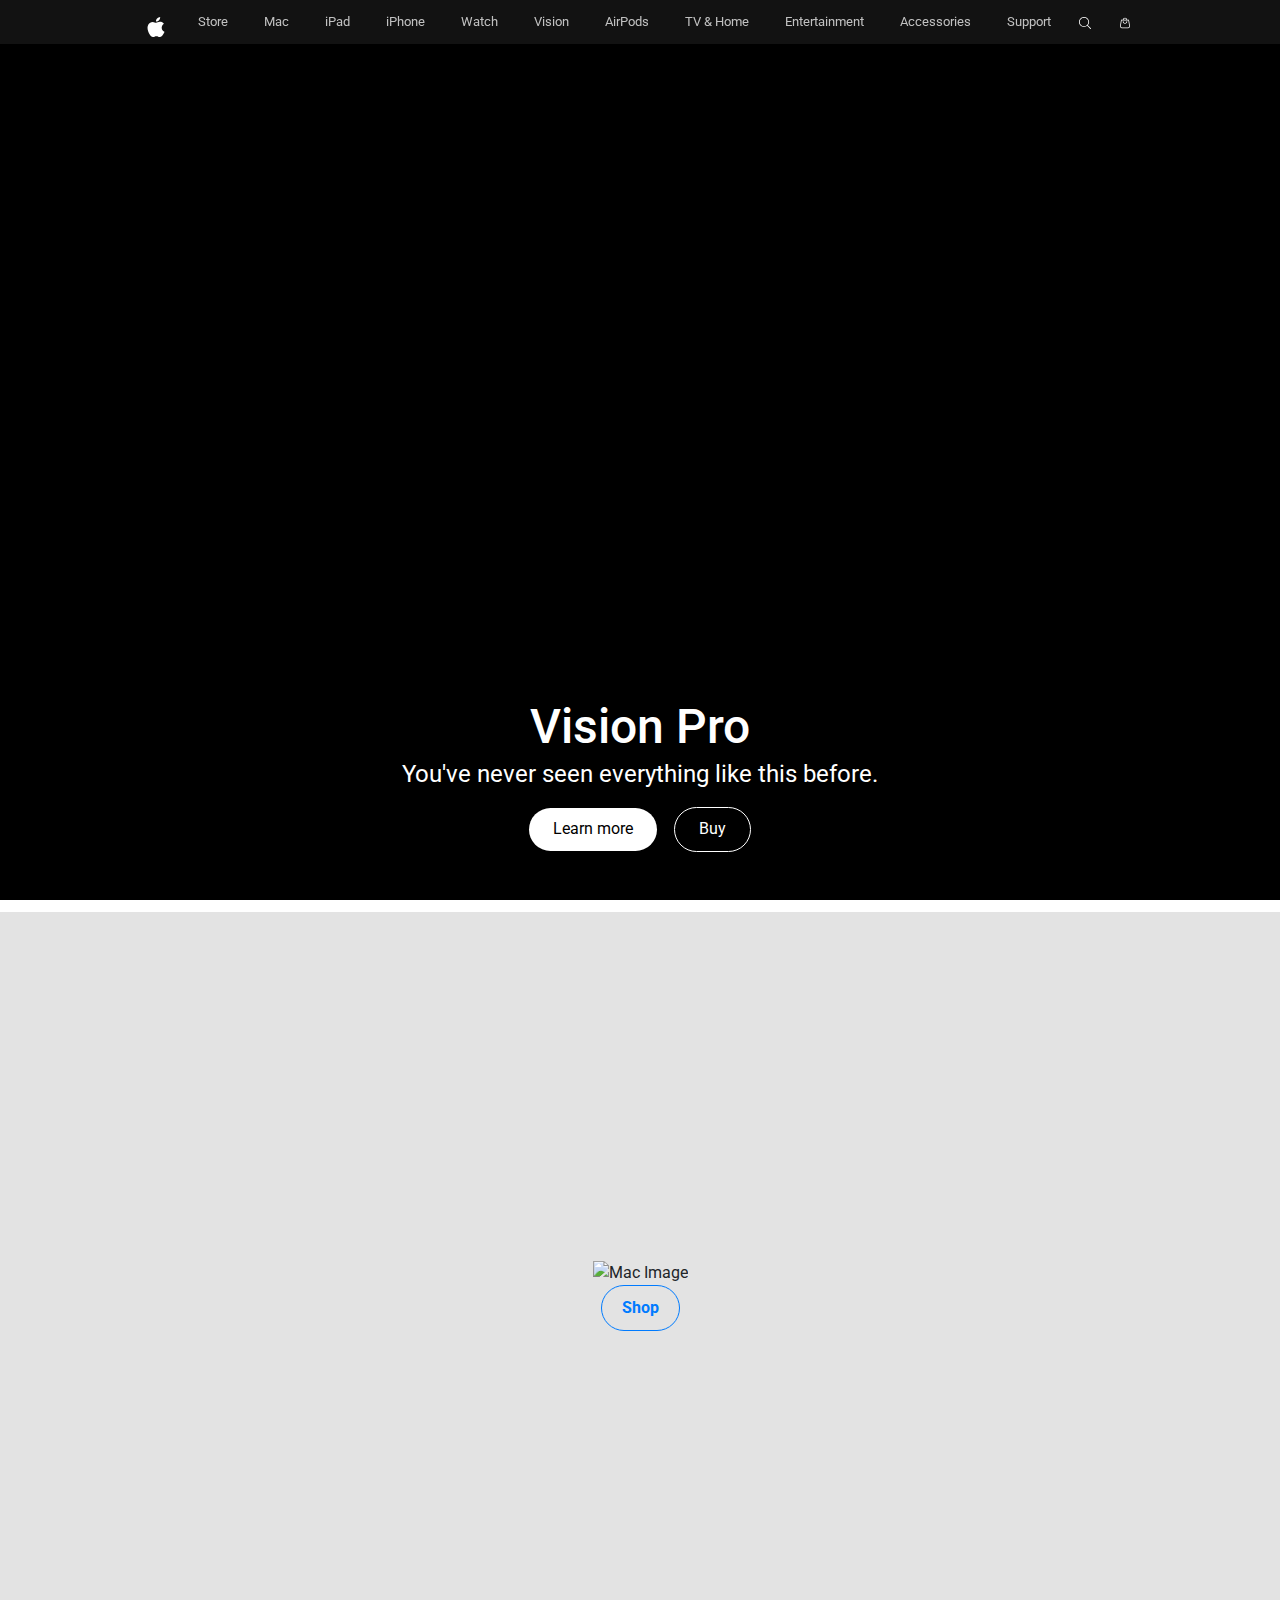
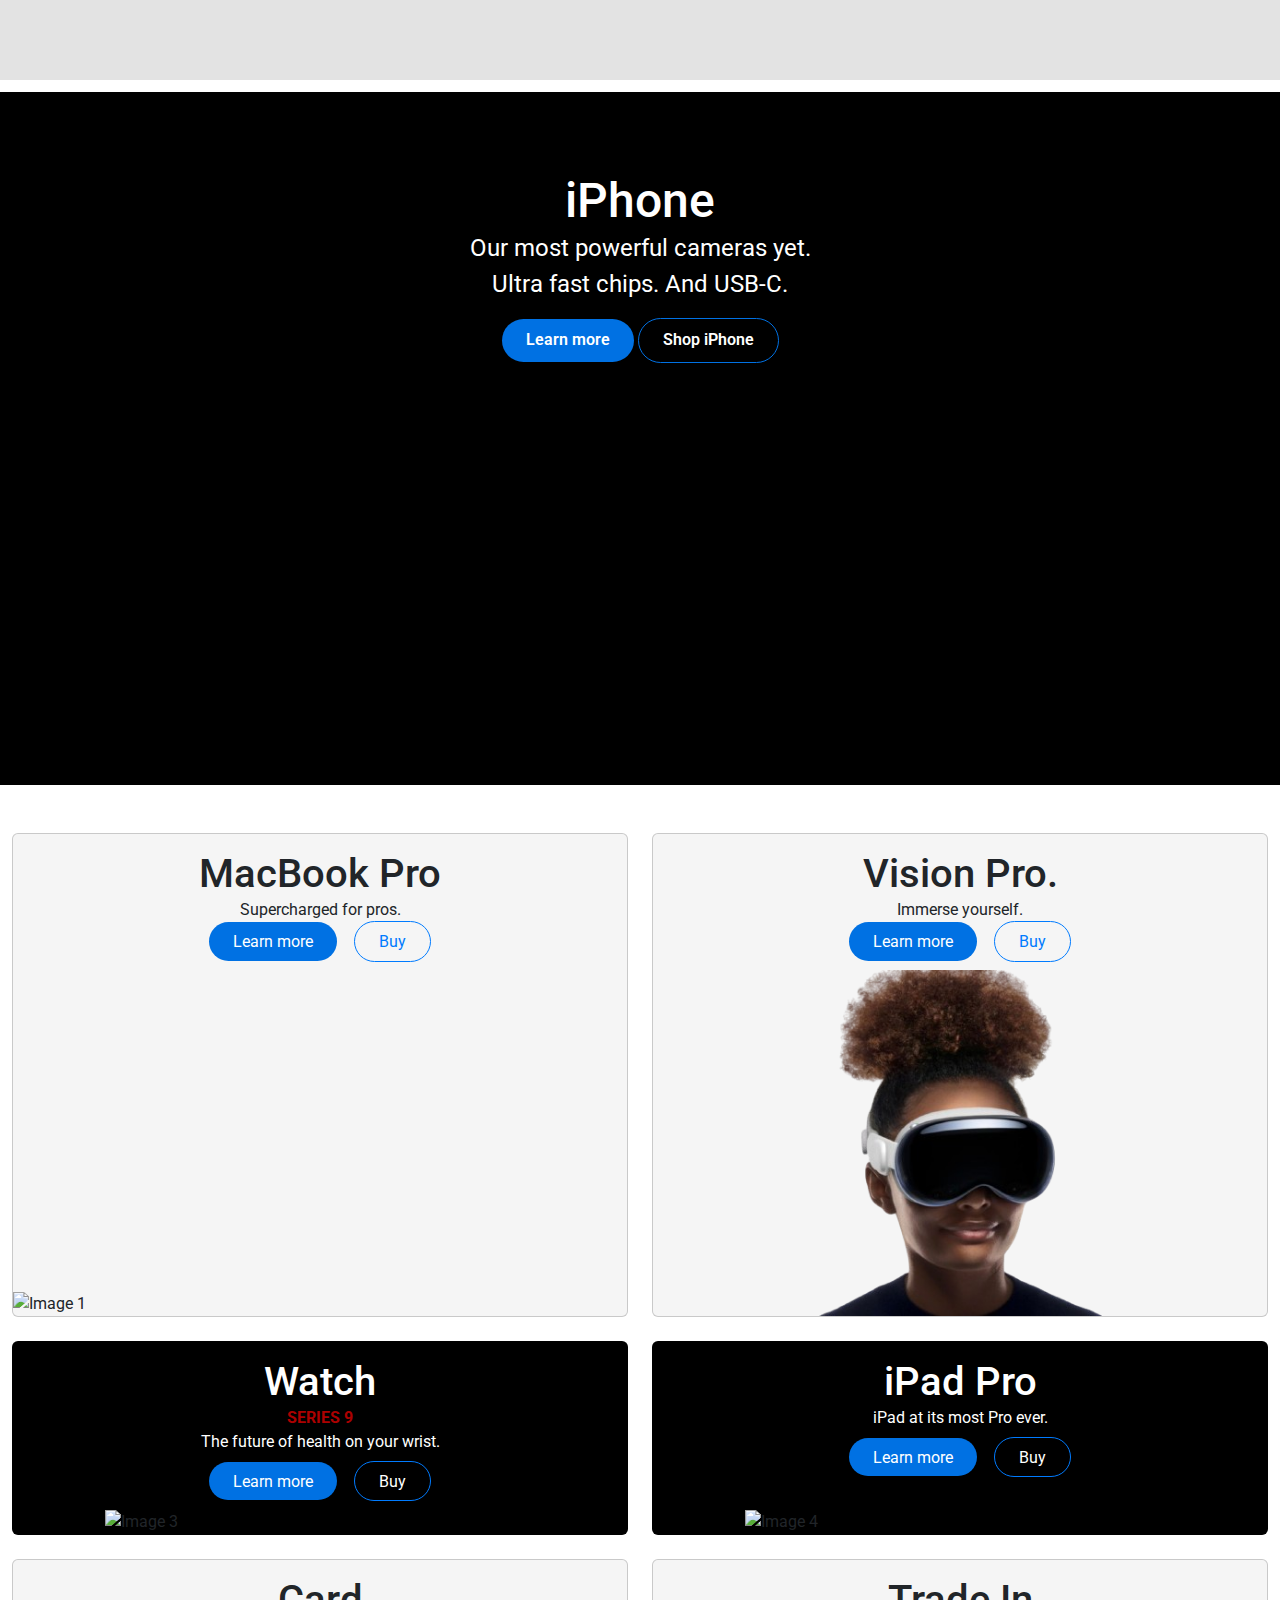
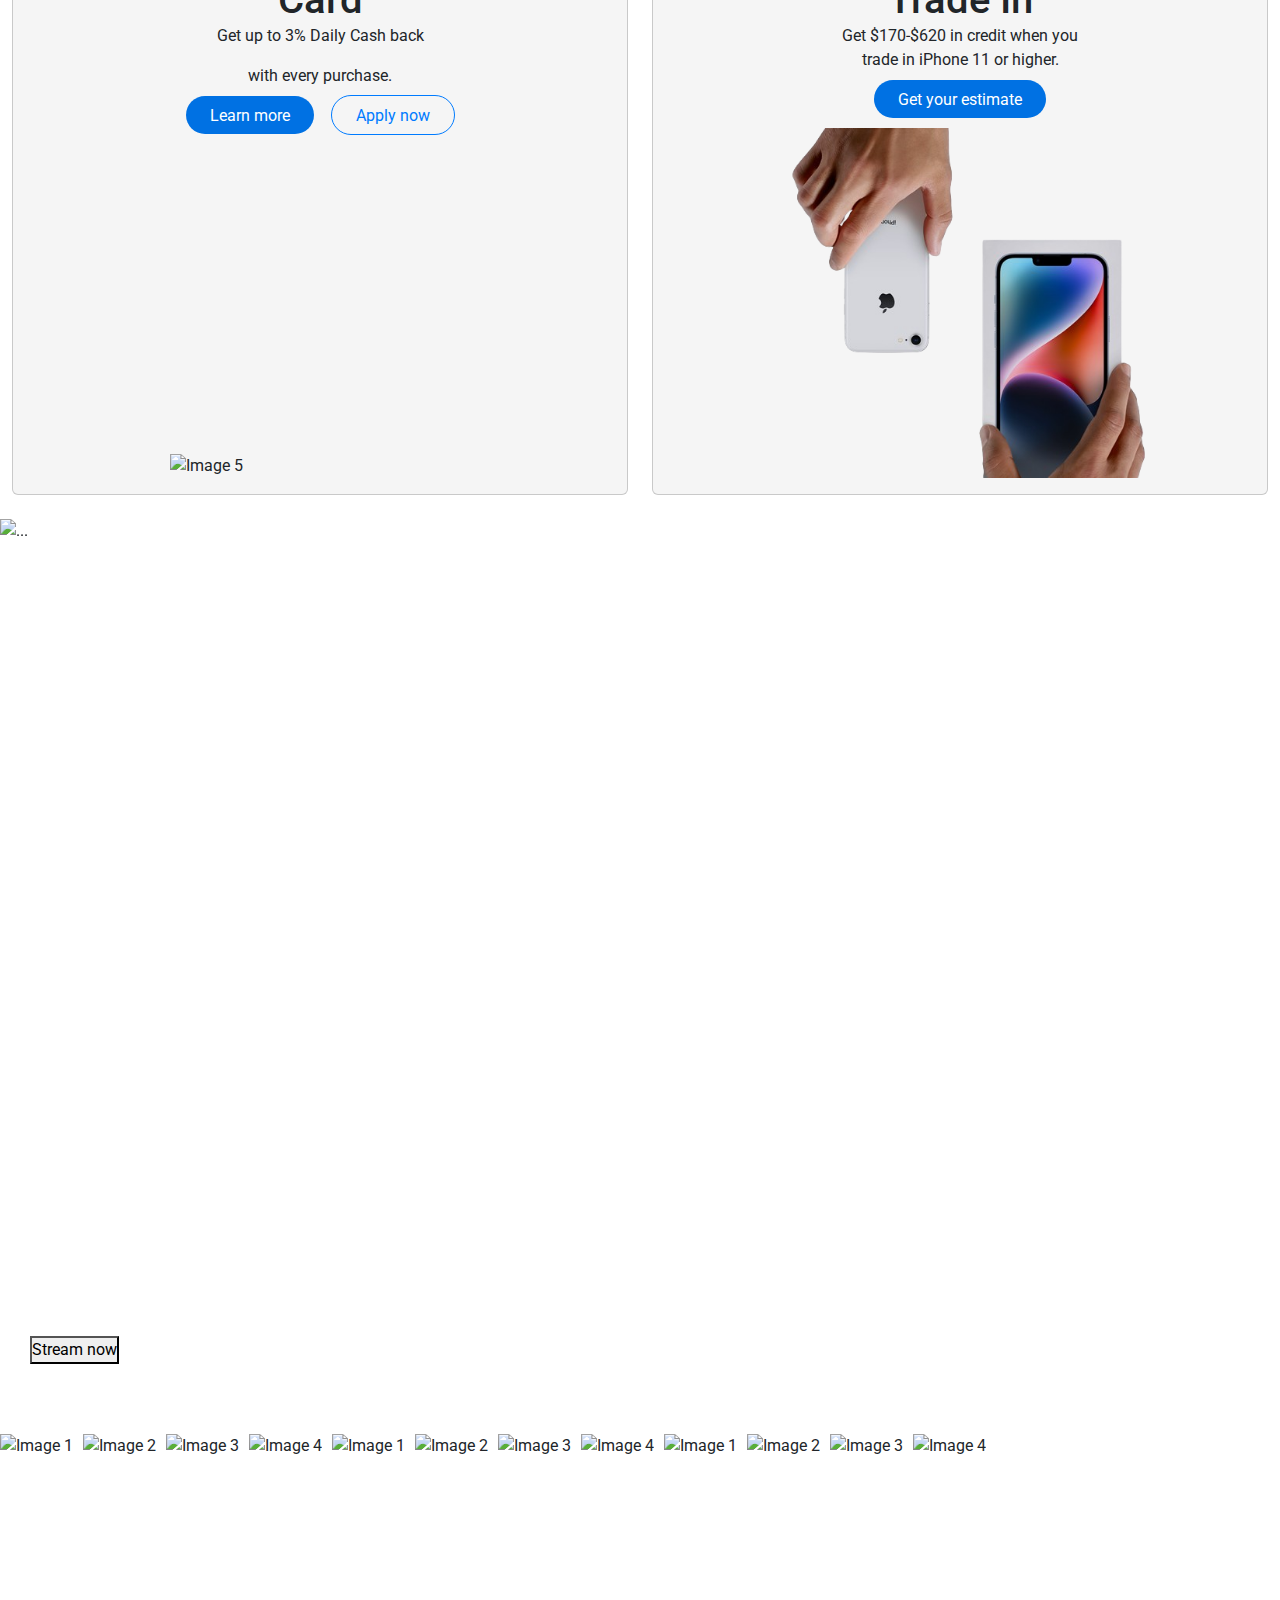
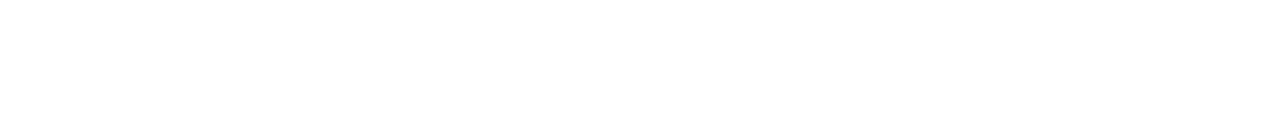
==== commit f86c429d: "new icon to desktop navbar" ====
--- a/index.html
+++ b/index.html
@@ -56,7 +56,7 @@
             </button>
             <div class="collapse navbar-collapse" id="navbarNav">
                 <ul class="navbar-nav justify-content-center">
-                    <li class="nav-item px-4"> <!--Logo-->
+                    <li class="nav-item px-4"> <!-- Logo -->
                         <svg width="20px" viewBox="-1.5 0 20 20" version="1.1" xmlns="http://www.w3.org/2000/svg"
                             xmlns:xlink="http://www.w3.org/1999/xlink" fill="#000" stroke="#000">
                             <g id="SVGRepo_bgCarrier" stroke-width="0"></g>
@@ -64,14 +64,14 @@
                             <g id="SVGRepo_iconCarrier">
                                 <title>apple [#173]</title>
                                 <desc>Created with Sketch.</desc>
-                                <defs> </defs>
+                                <defs></defs>
                                 <g id="Page-1" stroke-width="0.0002" fill="none" fill-rule="evenodd">
                                     <g id="Dribbble-Light-Preview" transform="translate(-102.000000, -7439.000000)"
                                         fill="white">
                                         <g id="icons" transform="translate(56.000000, 160.000000)">
                                             <path
                                                 d="M57.5708873,7282.19296 C58.2999598,7281.34797 58.7914012,7280.17098 58.6569121,7279 C57.6062792,7279.04 56.3352055,7279.67099 55.5818643,7280.51498 C54.905374,7281.26397 54.3148354,7282.46095 54.4735932,7283.60894 C55.6455696,7283.69593 56.8418148,7283.03894 57.5708873,7282.19296 M60.1989864,7289.62485 C60.2283111,7292.65181 62.9696641,7293.65879 63,7293.67179 C62.9777537,7293.74279 62.562152,7295.10677 61.5560117,7296.51675 C60.6853718,7297.73474 59.7823735,7298.94772 58.3596204,7298.97372 C56.9621472,7298.99872 56.5121648,7298.17973 54.9134635,7298.17973 C53.3157735,7298.17973 52.8162425,7298.94772 51.4935978,7298.99872 C50.1203933,7299.04772 49.0738052,7297.68074 48.197098,7296.46676 C46.4032359,7293.98379 45.0330649,7289.44985 46.8734421,7286.3899 C47.7875635,7284.87092 49.4206455,7283.90793 51.1942837,7283.88393 C52.5422083,7283.85893 53.8153044,7284.75292 54.6394294,7284.75292 C55.4635543,7284.75292 57.0106846,7283.67793 58.6366882,7283.83593 C59.3172232,7283.86293 61.2283842,7284.09893 62.4549652,7285.8199 C62.355868,7285.8789 60.1747177,7287.09489 60.1989864,7289.62485"
-                                                id="apple-[#173]"> </path>
+                                                id="apple-[#173]"></path>
                                         </g>
                                     </g>
                                 </g>
@@ -111,7 +111,7 @@
                     <li class="nav-item">
                         <a class="nav-link" href="#">Support</a>
                     </li>
-                    <li class="nav-item"> <!--Search icon-->
+                    <li class="nav-item"> <!-- Search icon -->
                         <svg xmlns="http://www.w3.org/2000/svg" version="1.1" xmlns:xlink="http://www.w3.org/1999/xlink"
                             width="12" height="12" x="0" y="0" viewBox="0 0 612.01 612.01"
                             style="enable-background:new 0 0 512 512" xml:space="preserve" class="">
@@ -122,7 +122,25 @@
                             </g>
                         </svg>
                     </li>
+                    <li class="nav-item" style="margin-left: 20px;"> <!-- Bag icon -->
+                        <a class="nav-item" href="#">
+                            <svg xmlns="http://www.w3.org/2000/svg" version="1.1"
+                                xmlns:xlink="http://www.w3.org/1999/xlink" width="12" height="12" x="0" y="0"
+                                viewBox="0 0 32 32" style="enable-background:new 0 0 512 512" xml:space="preserve"
+                                class="">
+                                <g>
+                                    <path
+                                        d="M21 10.997a1 1 0 0 0-1 1c0 2.206-1.794 4-4 4s-4-1.794-4-4a1 1 0 0 0-2 0c0 3.309 2.691 6 6 6s6-2.691 6-6a1 1 0 0 0-1-1z"
+                                        fill="#ffffff" opacity="1" data-original="#000000" class=""></path>
+                                    <path
+                                        d="M29.256 24.218 26.933 9.532A2.986 2.986 0 0 0 23.97 7h-2.06C21.43 4.167 18.967 2 16 2s-5.431 2.167-5.91 5H8.03a2.986 2.986 0 0 0-2.963 2.532L2.744 24.218a4.995 4.995 0 0 0 1.137 4.03A4.993 4.993 0 0 0 7.683 30h16.634c1.465 0 2.85-.639 3.802-1.752a4.995 4.995 0 0 0 1.137-4.03zM16 4c1.858 0 3.41 1.28 3.858 3h-7.716c.447-1.72 2-3 3.858-3zm10.598 22.948A2.996 2.996 0 0 1 24.317 28H7.683c-.879 0-1.71-.383-2.281-1.052a2.995 2.995 0 0 1-.683-2.417L7.042 9.844A.995.995 0 0 1 8.03 9h15.94c.495 0 .91.355.988.844l2.323 14.687a2.995 2.995 0 0 1-.683 2.417z"
+                                        fill="#ffffff" opacity="1" data-original="#000000" class=""></path>
+                                </g>
+                            </svg>
+                        </a>
+                    </li>
                 </ul>
+
             </div>
         </div>
     </nav>
--- a/style.css
+++ b/style.css
@@ -12,6 +12,7 @@
   background-color: #181818c4;
   backdrop-filter: blur(20px);
 }
+
 .navbar-toggler {
   border-color: rgba(255, 255, 255, 0.1);
 }
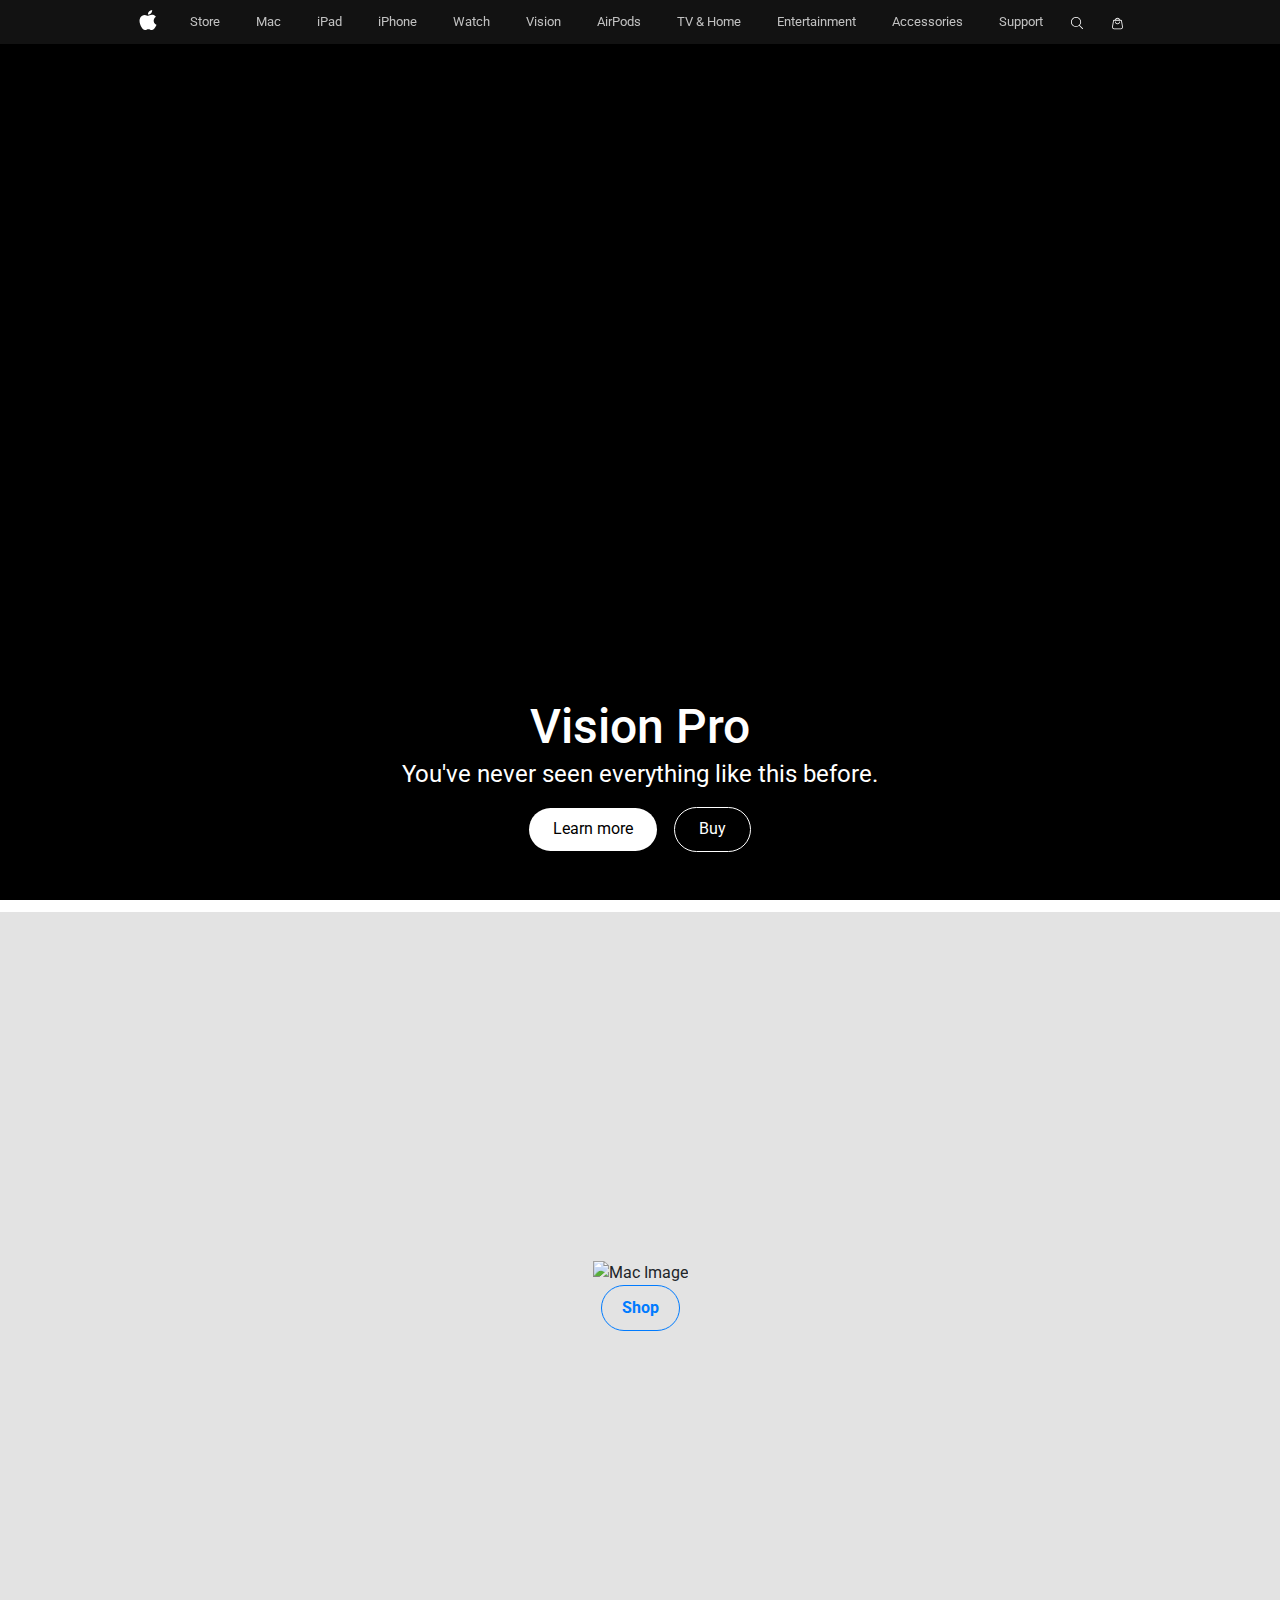
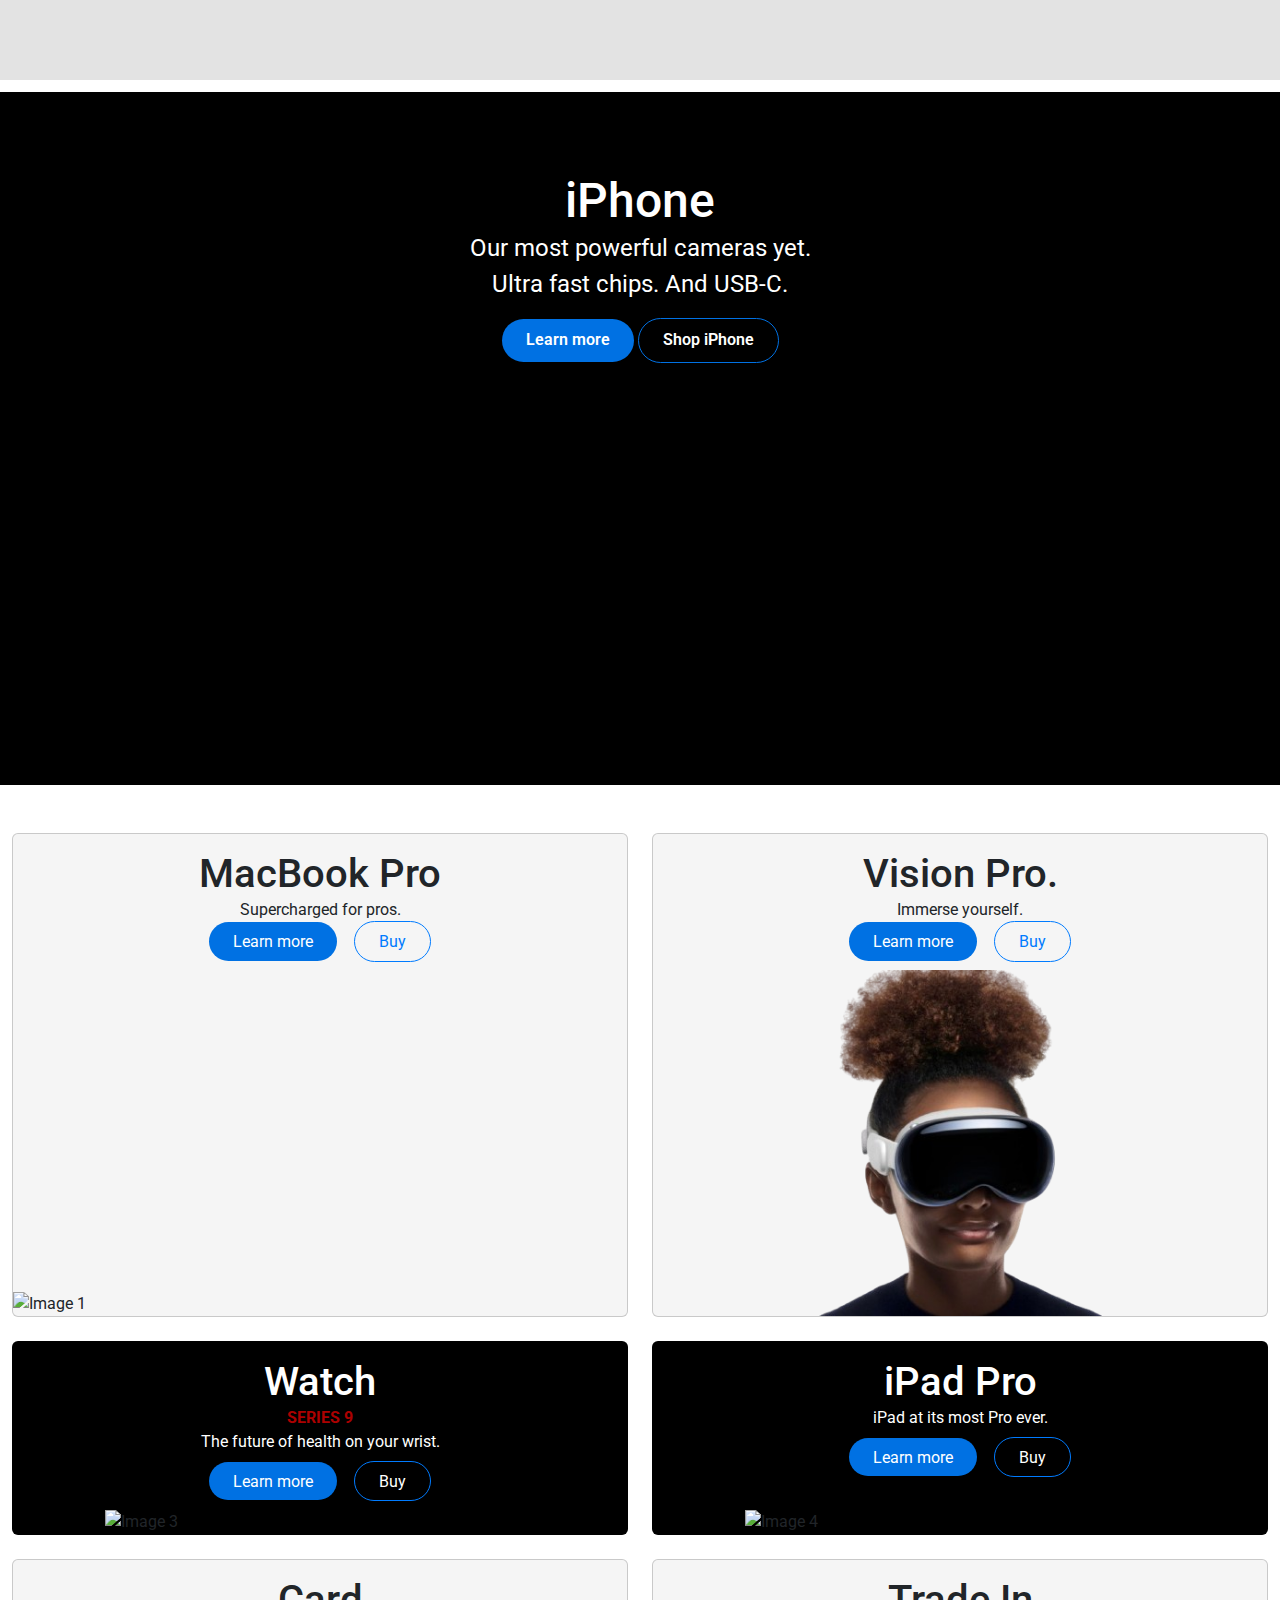
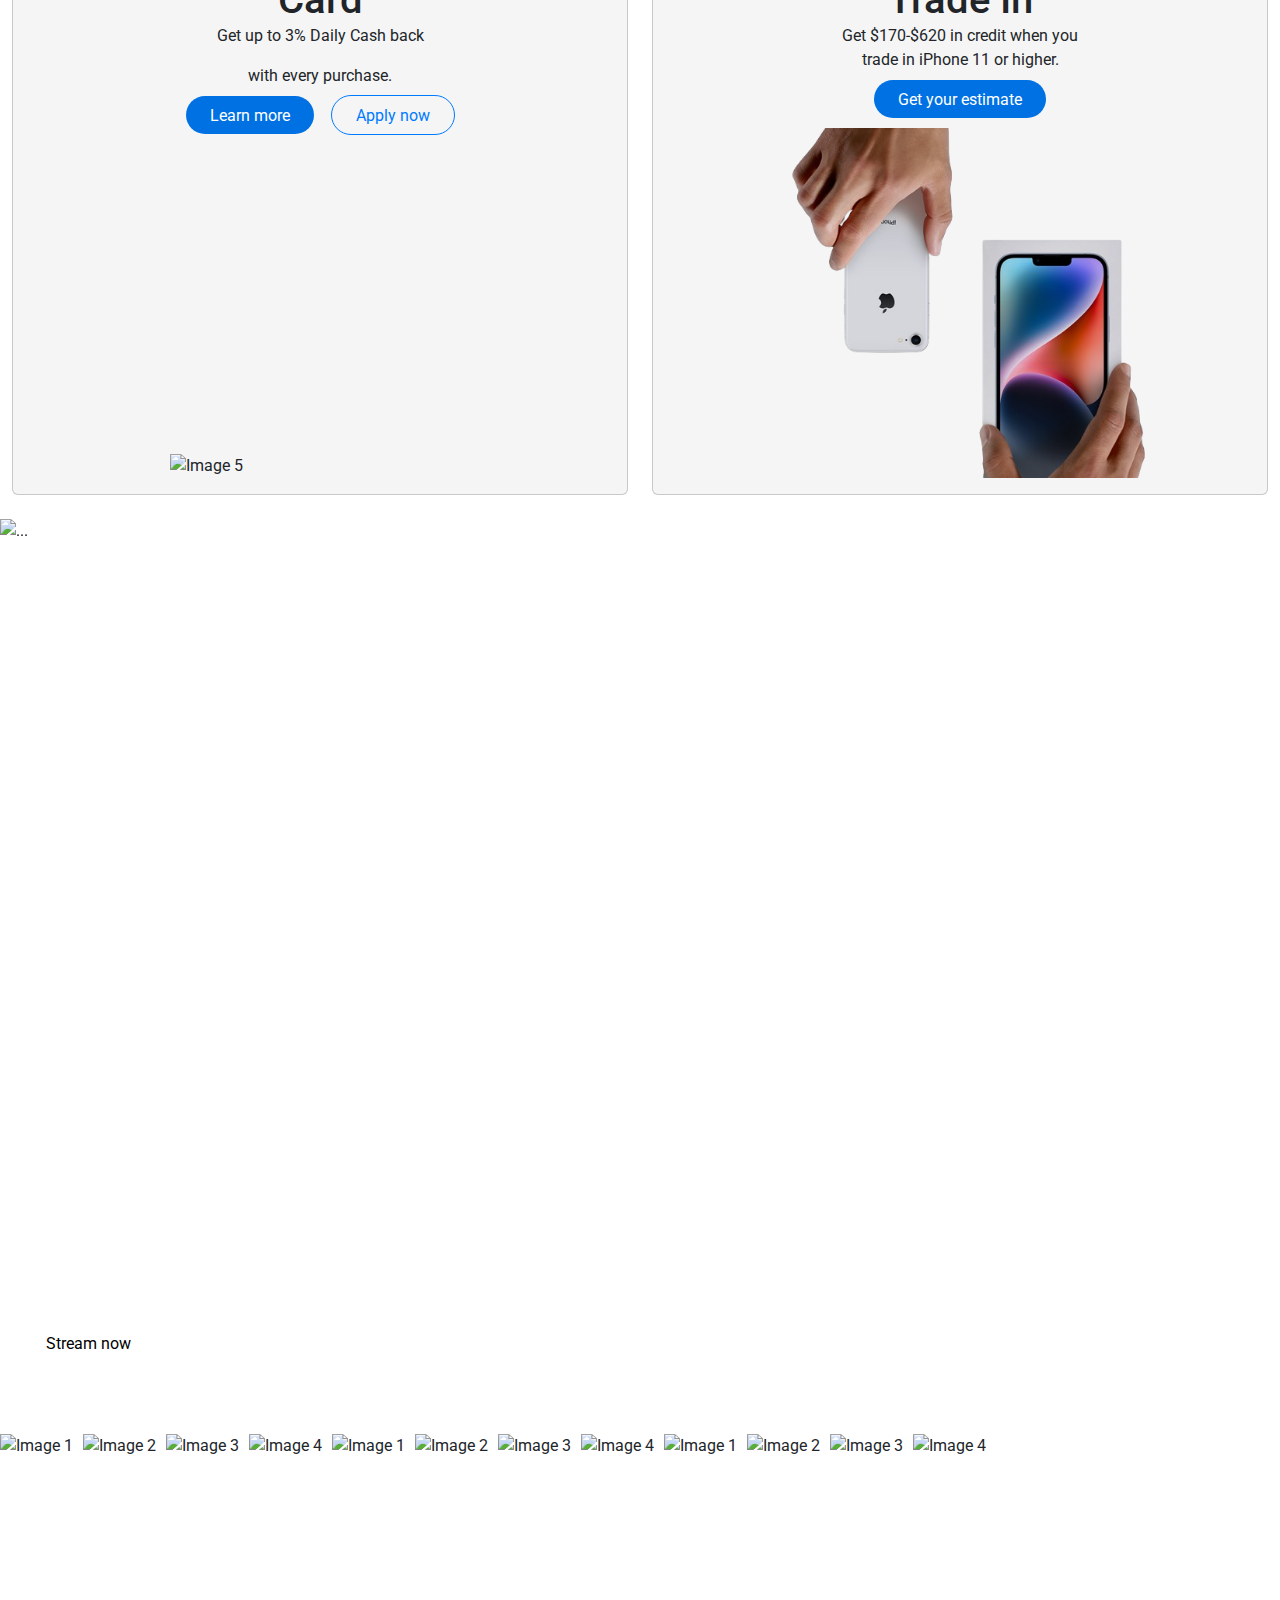
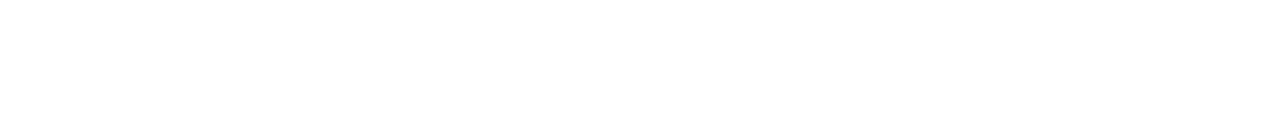
==== commit 736af9e2: "COMMIT" ====
--- a/index.html
+++ b/index.html
@@ -29,7 +29,7 @@
 
     <nav class="navbar navbar-expand-lg  fixed-top">
         <div class="container-fluid">
-            <!--Logo-->
+            <!--Mobile Logo-->
             <svg class="app-icon" width="20px" viewBox="-1.5 0 20 20" version="1.1" xmlns="http://www.w3.org/2000/svg"
                 xmlns:xlink="http://www.w3.org/1999/xlink" fill="#000" stroke="#000">
                 <g id="SVGRepo_bgCarrier" stroke-width="0"></g>
@@ -50,33 +50,60 @@
                 </g>
             </svg>
 
+            <svg class="mob-search-icon" xmlns="http://www.w3.org/2000/svg" version="1.1" xmlns:xlink="http://www.w3.org/1999/xlink" 
+            width="17" height="17" x="0" y="0" viewBox="0 0 612.01 612.01" style="enable-background:new 0 0 512 512"
+                xml:space="preserve" class="">
+                <g>
+                    <path
+                        d="M606.209 578.714 448.198 423.228C489.576 378.272 515 318.817 515 253.393 514.98 113.439 399.704 0 257.493 0S.006 113.439.006 253.393s115.276 253.393 257.487 253.393c61.445 0 117.801-21.253 162.068-56.586l158.624 156.099c7.729 7.614 20.277 7.614 28.006 0a19.291 19.291 0 0 0 .018-27.585zM257.493 467.8c-120.326 0-217.869-95.993-217.869-214.407S137.167 38.986 257.493 38.986c120.327 0 217.869 95.993 217.869 214.407S377.82 467.8 257.493 467.8z"
+                        fill="white" opacity="1" data-original="#000000" class=""></path>
+                </g>
+            </svg>
+
+            <svg class="mob-bag-icon" xmlns="http://www.w3.org/2000/svg" version="1.1"
+                xmlns:xlink="http://www.w3.org/1999/xlink" width="20" height="20" x="0" y="0" viewBox="0 0 32 32"
+                style="enable-background:new 0 0 512 512" xml:space="preserve" class="">
+                <g>
+                    <path
+                        d="M21 10.997a1 1 0 0 0-1 1c0 2.206-1.794 4-4 4s-4-1.794-4-4a1 1 0 0 0-2 0c0 3.309 2.691 6 6 6s6-2.691 6-6a1 1 0 0 0-1-1z"
+                        fill="#ffffff" opacity="1" data-original="#000000" class=""></path>
+                    <path
+                        d="M29.256 24.218 26.933 9.532A2.986 2.986 0 0 0 23.97 7h-2.06C21.43 4.167 18.967 2 16 2s-5.431 2.167-5.91 5H8.03a2.986 2.986 0 0 0-2.963 2.532L2.744 24.218a4.995 4.995 0 0 0 1.137 4.03A4.993 4.993 0 0 0 7.683 30h16.634c1.465 0 2.85-.639 3.802-1.752a4.995 4.995 0 0 0 1.137-4.03zM16 4c1.858 0 3.41 1.28 3.858 3h-7.716c.447-1.72 2-3 3.858-3zm10.598 22.948A2.996 2.996 0 0 1 24.317 28H7.683c-.879 0-1.71-.383-2.281-1.052a2.995 2.995 0 0 1-.683-2.417L7.042 9.844A.995.995 0 0 1 8.03 9h15.94c.495 0 .91.355.988.844l2.323 14.687a2.995 2.995 0 0 1-.683 2.417z"
+                        fill="#ffffff" opacity="1" data-original="#000000" class=""></path>
+                </g>
+            </svg>
+
+
             <button class="navbar-toggler ms-auto" type="button" data-bs-toggle="collapse" data-bs-target="#navbarNav"
                 aria-controls="navbarNav" aria-expanded="false" aria-label="Toggle navigation">
                 <span class="navbar-toggler-icon"></span>
             </button>
             <div class="collapse navbar-collapse" id="navbarNav">
                 <ul class="navbar-nav justify-content-center">
-                    <li class="nav-item px-4"> <!-- Logo -->
-                        <svg width="20px" viewBox="-1.5 0 20 20" version="1.1" xmlns="http://www.w3.org/2000/svg"
-                            xmlns:xlink="http://www.w3.org/1999/xlink" fill="#000" stroke="#000">
-                            <g id="SVGRepo_bgCarrier" stroke-width="0"></g>
-                            <g id="SVGRepo_tracerCarrier" stroke-linecap="round" stroke-linejoin="round"></g>
-                            <g id="SVGRepo_iconCarrier">
-                                <title>apple [#173]</title>
-                                <desc>Created with Sketch.</desc>
-                                <defs></defs>
-                                <g id="Page-1" stroke-width="0.0002" fill="none" fill-rule="evenodd">
-                                    <g id="Dribbble-Light-Preview" transform="translate(-102.000000, -7439.000000)"
-                                        fill="white">
-                                        <g id="icons" transform="translate(56.000000, 160.000000)">
-                                            <path
-                                                d="M57.5708873,7282.19296 C58.2999598,7281.34797 58.7914012,7280.17098 58.6569121,7279 C57.6062792,7279.04 56.3352055,7279.67099 55.5818643,7280.51498 C54.905374,7281.26397 54.3148354,7282.46095 54.4735932,7283.60894 C55.6455696,7283.69593 56.8418148,7283.03894 57.5708873,7282.19296 M60.1989864,7289.62485 C60.2283111,7292.65181 62.9696641,7293.65879 63,7293.67179 C62.9777537,7293.74279 62.562152,7295.10677 61.5560117,7296.51675 C60.6853718,7297.73474 59.7823735,7298.94772 58.3596204,7298.97372 C56.9621472,7298.99872 56.5121648,7298.17973 54.9134635,7298.17973 C53.3157735,7298.17973 52.8162425,7298.94772 51.4935978,7298.99872 C50.1203933,7299.04772 49.0738052,7297.68074 48.197098,7296.46676 C46.4032359,7293.98379 45.0330649,7289.44985 46.8734421,7286.3899 C47.7875635,7284.87092 49.4206455,7283.90793 51.1942837,7283.88393 C52.5422083,7283.85893 53.8153044,7284.75292 54.6394294,7284.75292 C55.4635543,7284.75292 57.0106846,7283.67793 58.6366882,7283.83593 C59.3172232,7283.86293 61.2283842,7284.09893 62.4549652,7285.8199 C62.355868,7285.8789 60.1747177,7287.09489 60.1989864,7289.62485"
-                                                id="apple-[#173]"></path>
+                    <li class="nav-item "> <!--Desktop Logo -->
+                        <a class="nav-link me-3 d-flex align-items-center" href="">
+                            <svg class="logo" width="20px" viewBox="-1.5 0 20 20" version="1.1"
+                                xmlns="http://www.w3.org/2000/svg" xmlns:xlink="http://www.w3.org/1999/xlink"
+                                fill="#000" stroke="#000">
+                                <g id="SVGRepo_bgCarrier" stroke-width="0"></g>
+                                <g id="SVGRepo_tracerCarrier" stroke-linecap="round" stroke-linejoin="round"></g>
+                                <g id="SVGRepo_iconCarrier">
+                                    <title>apple [#173]</title>
+                                    <desc>Created with Sketch.</desc>
+                                    <defs></defs>
+                                    <g id="Page-1" stroke-width="0.0002" fill="none" fill-rule="evenodd">
+                                        <g id="Dribbble-Light-Preview" transform="translate(-102.000000, -7439.000000)"
+                                            fill="white">
+                                            <g id="icons" transform="translate(56.000000, 160.000000)">
+                                                <path
+                                                    d="M57.5708873,7282.19296 C58.2999598,7281.34797 58.7914012,7280.17098 58.6569121,7279 C57.6062792,7279.04 56.3352055,7279.67099 55.5818643,7280.51498 C54.905374,7281.26397 54.3148354,7282.46095 54.4735932,7283.60894 C55.6455696,7283.69593 56.8418148,7283.03894 57.5708873,7282.19296 M60.1989864,7289.62485 C60.2283111,7292.65181 62.9696641,7293.65879 63,7293.67179 C62.9777537,7293.74279 62.562152,7295.10677 61.5560117,7296.51675 C60.6853718,7297.73474 59.7823735,7298.94772 58.3596204,7298.97372 C56.9621472,7298.99872 56.5121648,7298.17973 54.9134635,7298.17973 C53.3157735,7298.17973 52.8162425,7298.94772 51.4935978,7298.99872 C50.1203933,7299.04772 49.0738052,7297.68074 48.197098,7296.46676 C46.4032359,7293.98379 45.0330649,7289.44985 46.8734421,7286.3899 C47.7875635,7284.87092 49.4206455,7283.90793 51.1942837,7283.88393 C52.5422083,7283.85893 53.8153044,7284.75292 54.6394294,7284.75292 C55.4635543,7284.75292 57.0106846,7283.67793 58.6366882,7283.83593 C59.3172232,7283.86293 61.2283842,7284.09893 62.4549652,7285.8199 C62.355868,7285.8789 60.1747177,7287.09489 60.1989864,7289.62485"
+                                                    id="apple-[#173]"></path>
+                                            </g>
                                         </g>
                                     </g>
                                 </g>
-                            </g>
-                        </svg>
+                            </svg>
+                        </a>
                     </li>
                     <li class="nav-item">
                         <a class="nav-link" href="#">Store</a>
@@ -125,7 +152,7 @@
                     <li class="nav-item" style="margin-left: 20px;"> <!-- Bag icon -->
                         <a class="nav-item" href="#">
                             <svg xmlns="http://www.w3.org/2000/svg" version="1.1"
-                                xmlns:xlink="http://www.w3.org/1999/xlink" width="12" height="12" x="0" y="0"
+                                xmlns:xlink="http://www.w3.org/1999/xlink" width="13" height="13" x="0" y="0"
                                 viewBox="0 0 32 32" style="enable-background:new 0 0 512 512" xml:space="preserve"
                                 class="">
                                 <g>
@@ -287,35 +314,35 @@
                     aria-label="Slide 6"></button>
             </div>
             <div class="carousel-inner">
-                <div class="carousel-item position-relative active">
+                <div class="carousel-item active">
                     <img src="https://th.bing.com/th/id/OIP.HQI4ySf-Rc6sPQE8OmuRngAAAA?rs=1&pid=ImgDetMain"
-                        class="d-block w-100" alt="...">
-                    <button>Stream now</button>
-                </div>
-                <div class="carousel-item position-relative">
+                        class="d-block w-100 position-relative" alt="...">
+                    <button class="stream-now-btn">Stream now</button>
+                </div>
+                <div class="carousel-item">
                     <img src="https://www.apple.com/tv-pr/shows-and-films/p/presumed-innocent/images/season-01/show-home-graphic-header/key-art-01/4x1/Apple_TV_Presumed_Innocent_key_art_graphic_header_4_1_show_home.jpg.og.jpg?1716318762952"
-                        class="d-block w-100" alt="...">
-                    <button>Stream now</button>
-                </div>
-                <div class="carousel-item position-relative">
+                        class="d-block w-100 position-relative" alt="...">
+                    <button class="stream-now-btn">Stream now</button>
+                </div>
+                <div class="carousel-item">
                     <img src="https://9to5mac.com/wp-content/uploads/sites/6/2022/11/mls-season-pass-apple-tv.jpg?quality=82&strip=all&w=1600"
-                        class="d-block w-100" alt="...">
-                    <button>Stream now</button>
-                </div>
-                <div class="carousel-item position-relative">
+                        class="d-block w-100 position-relative" alt="...">
+                    <button class="stream-now-btn">Stream now</button>
+                </div>
+                <div class="carousel-item">
                     <img src="https://images.apple.com/tv-pr/shows-and-films/o/omnivore/images/season-01/thumbnail/key-art-02/Apple_TV_Omnivore_key_art_main_16_9.jpg.large_2x.jpg"
-                        class="d-block w-100" alt="...">
-                    <button>Stream now</button>
-                </div>
-                <div class="carousel-item position-relative">
+                        class="d-block w-100 position-relative" alt="...">
+                    <button class="stream-now-btn">Stream now</button>
+                </div>
+                <div class="carousel-item">
                     <img src="https://www.tribute.ca/news/wp-content/uploads/2023/09/Morning-Show.jpg"
-                        class="d-block w-100" alt="...">
-                    <button>Stream now</button>
-                </div>
-                <div class="carousel-item position-relative">
+                        class="d-block w-100 position-relative" alt="...">
+                    <button class="stream-now-btn">Stream now</button>
+                </div>
+                <div class="carousel-item">
                     <img src="https://www.apple.com/tv-pr/articles/2024/06/apple-tv-debuts-trailer-for-gripping-limited-series-lady-in-the-lake-created-and-directed-by-alma-harel-and-starring-academy-award-winner-natalie-portman-and-emmy-nominee-moses-ingram/images/big-image/big-image-01/06182024_Lady_In_The_Lake_Premiere_big_image_post.jpg.large_2x.jpg"
-                        class="d-block w-100" alt="...">
-                    <button>Stream now</button>
+                        class="d-block w-100 position-relative" alt="...">
+                    <button class="stream-now-btn">Stream now</button>
                 </div>
             </div>
             <button class="carousel-control-prev" type="button" data-bs-target="#carouselExampleAutoplaying"
--- a/style.css
+++ b/style.css
@@ -12,7 +12,9 @@
   background-color: #181818c4;
   backdrop-filter: blur(20px);
 }
-
+.nav-link .logo {
+  top: 10px;
+}
 .navbar-toggler {
   border-color: rgba(255, 255, 255, 0.1);
 }
@@ -372,6 +374,24 @@
   animation-play-state: paused;
 }
 
+.stream-now-btn {
+  position: absolute;
+  background-color: white;
+  border: none;
+  padding: 0.5rem 1rem;
+  border-radius: 1.5rem;
+  font-size: 16px;
+}
+
+
+
+
+
+
+
+
+
+
 @keyframes scroll {
   0% {
     transform: translateX(0);
@@ -449,6 +469,14 @@
     height: 100%; /* change the height to your desired value */
     object-fit: cover; /* optional, to maintain image aspect ratio */
   }
+  .mob-bag-icon {
+    position: fixed;
+    right: 60px;
+  }
+  .mob-search-icon {
+    position: fixed;
+    right: 110px;
+  }
 
 }
 
@@ -456,4 +484,10 @@
   .app-icon {
     display: none;
   }
-}
+  .mob-bag-icon {
+    display: none;
+  }
+  .mob-search-icon {
+    display: none;
+  }
+}
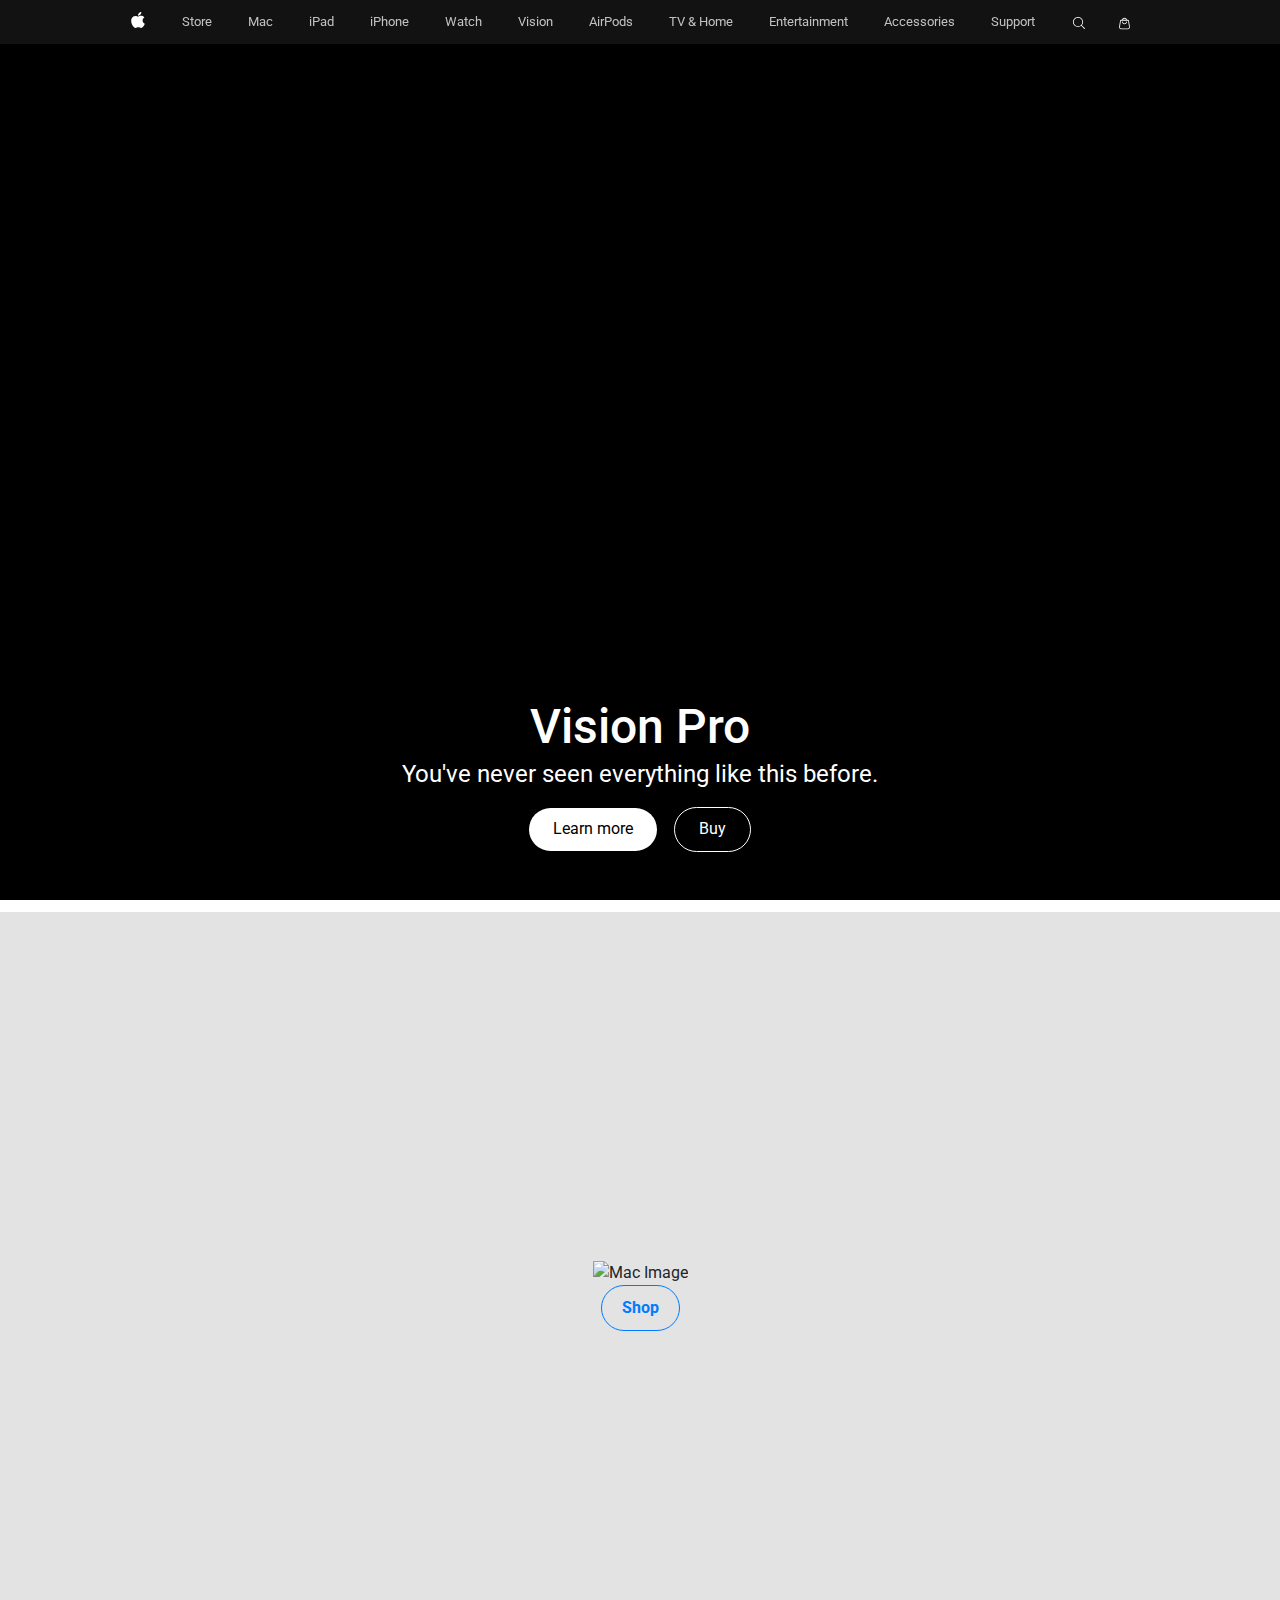
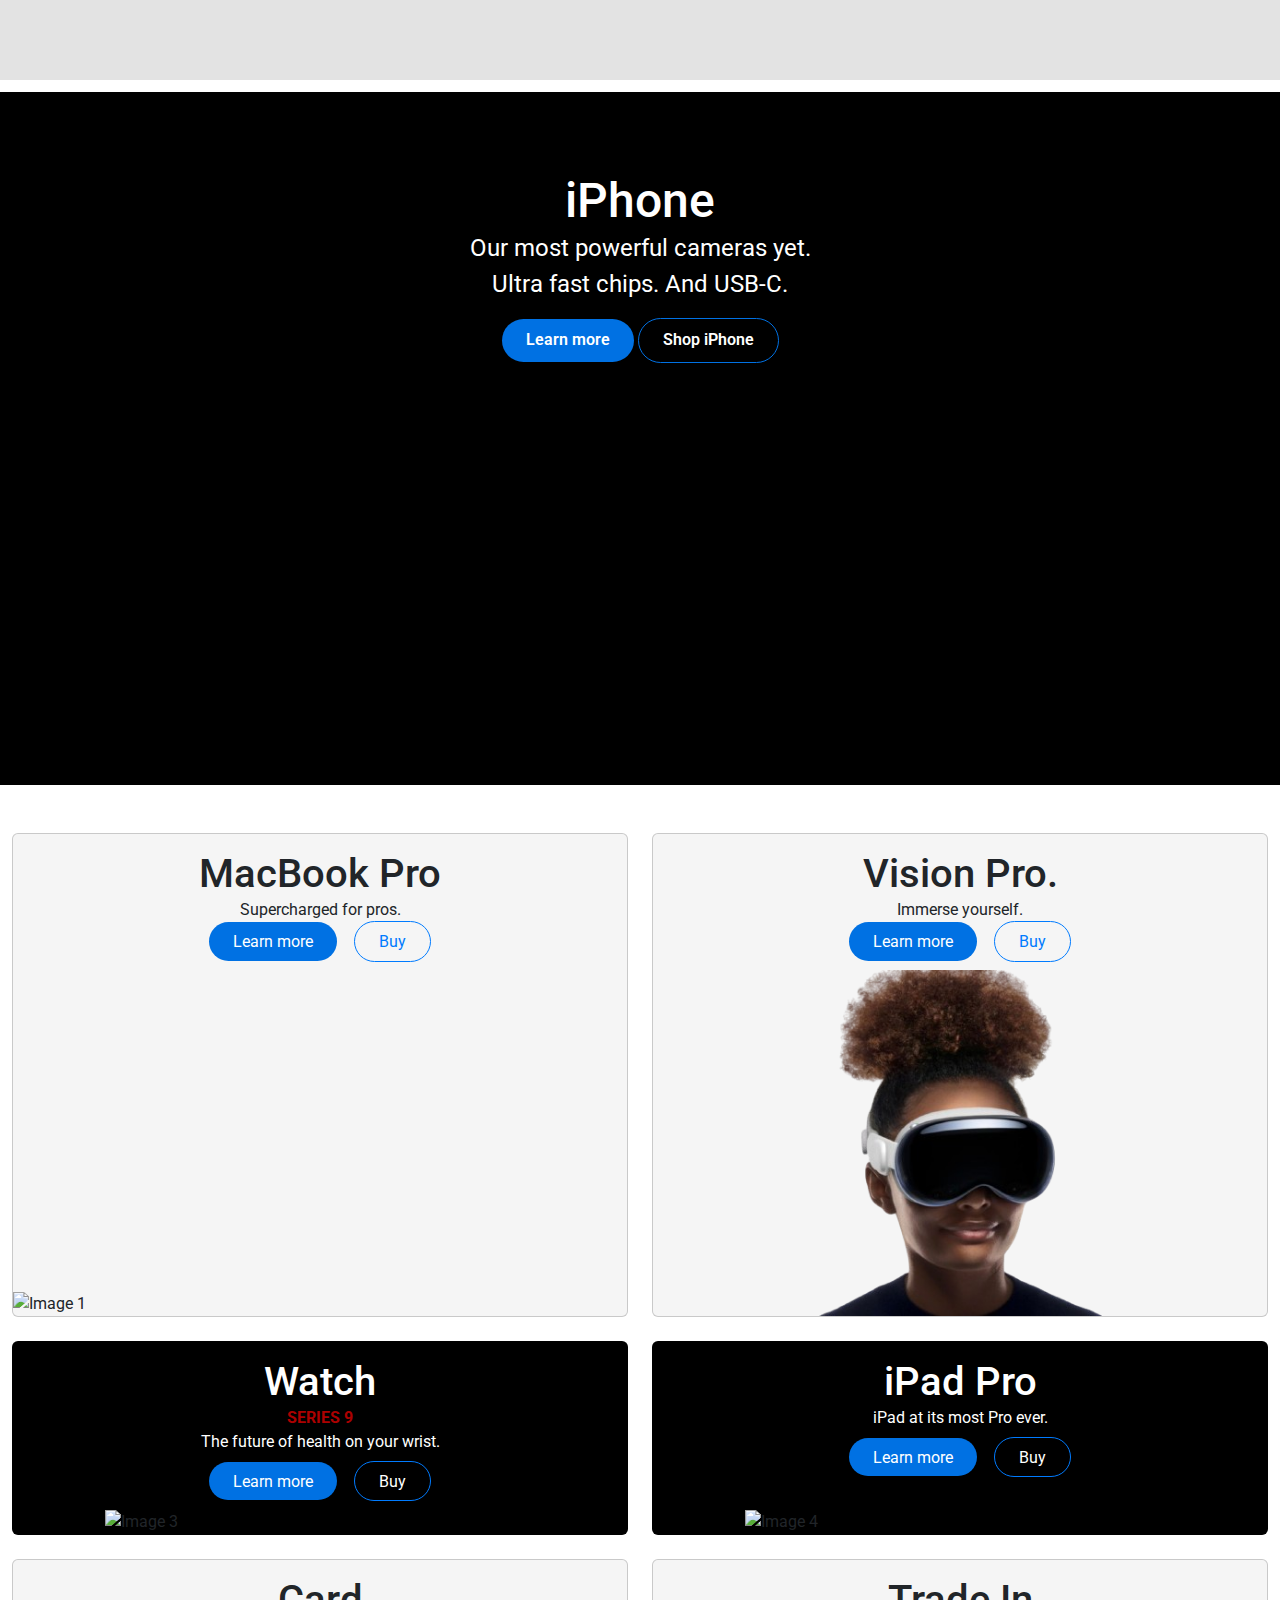
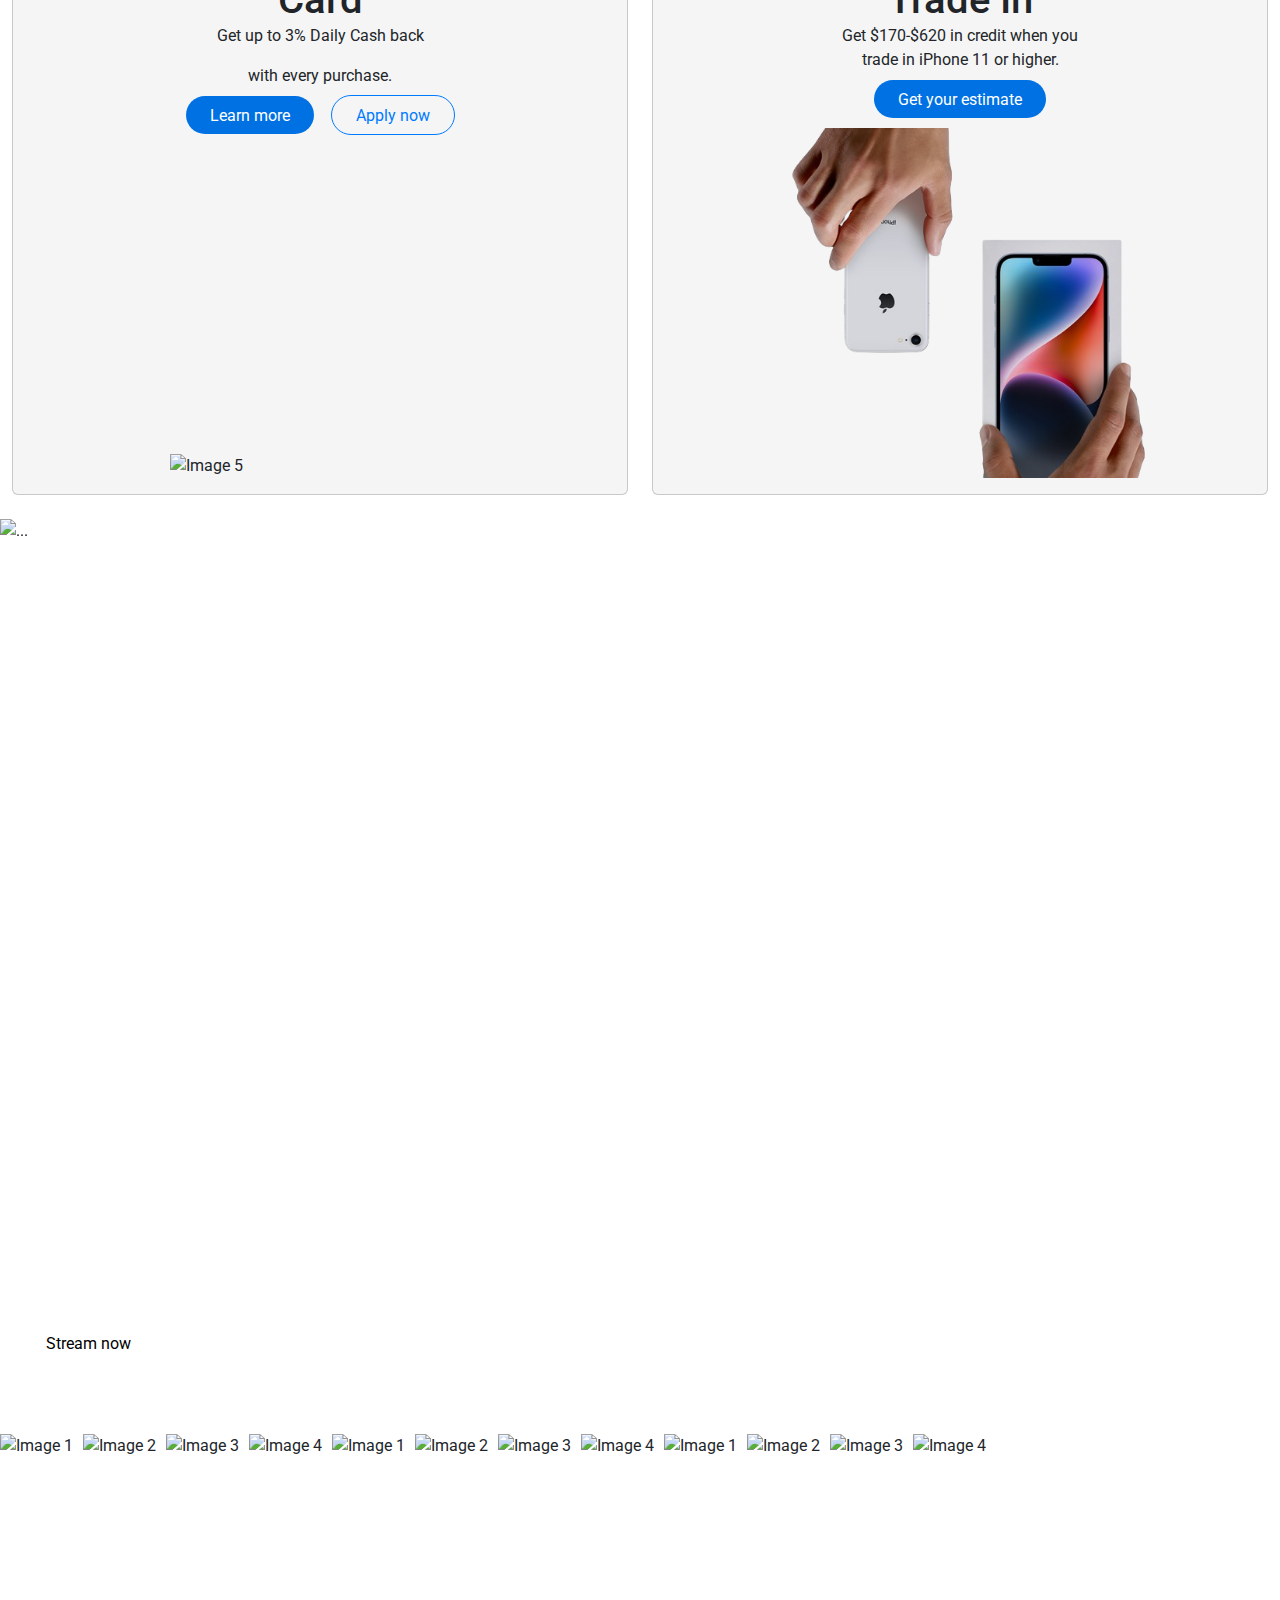
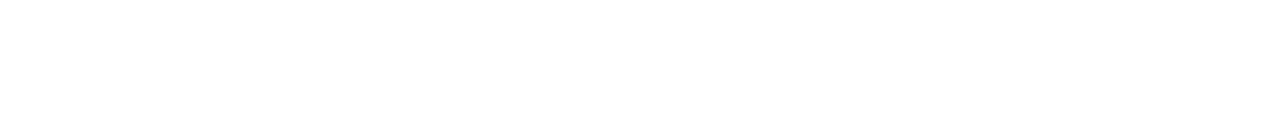
==== commit 1e02e4b2: "fixed mob menu" ====
--- a/index.html
+++ b/index.html
@@ -82,7 +82,7 @@
                 <ul class="navbar-nav justify-content-center">
                     <li class="nav-item "> <!--Desktop Logo -->
                         <a class="nav-link me-3 d-flex align-items-center" href="">
-                            <svg class="logo" width="20px" viewBox="-1.5 0 20 20" version="1.1"
+                            <svg class="logo" width="16px" viewBox="-1.5 0 20 20" version="1.1"
                                 xmlns="http://www.w3.org/2000/svg" xmlns:xlink="http://www.w3.org/1999/xlink"
                                 fill="#000" stroke="#000">
                                 <g id="SVGRepo_bgCarrier" stroke-width="0"></g>
@@ -138,7 +138,7 @@
                     <li class="nav-item">
                         <a class="nav-link" href="#">Support</a>
                     </li>
-                    <li class="nav-item"> <!-- Search icon -->
+                    <li class="nav-item" style="margin-left: 10.5px;"> <!-- Search icon -->
                         <svg xmlns="http://www.w3.org/2000/svg" version="1.1" xmlns:xlink="http://www.w3.org/1999/xlink"
                             width="12" height="12" x="0" y="0" viewBox="0 0 612.01 612.01"
                             style="enable-background:new 0 0 512 512" xml:space="preserve" class="">
@@ -149,7 +149,7 @@
                             </g>
                         </svg>
                     </li>
-                    <li class="nav-item" style="margin-left: 20px;"> <!-- Bag icon -->
+                    <li class="nav-item" style="margin-left: 25px;"> <!-- Bag icon -->
                         <a class="nav-item" href="#">
                             <svg xmlns="http://www.w3.org/2000/svg" version="1.1"
                                 xmlns:xlink="http://www.w3.org/1999/xlink" width="13" height="13" x="0" y="0"
@@ -315,33 +315,33 @@
             </div>
             <div class="carousel-inner">
                 <div class="carousel-item active">
-                    <img src="https://th.bing.com/th/id/OIP.HQI4ySf-Rc6sPQE8OmuRngAAAA?rs=1&pid=ImgDetMain"
-                        class="d-block w-100 position-relative" alt="...">
+                    <img src="https://hd-report.com/wp-content/uploads/2022/04/apple-tv-friday-night-baseball-600x309.jpg"
+                        class="d-block w-100 position-relative img-fluid" alt="...">
                     <button class="stream-now-btn">Stream now</button>
                 </div>
                 <div class="carousel-item">
                     <img src="https://www.apple.com/tv-pr/shows-and-films/p/presumed-innocent/images/season-01/show-home-graphic-header/key-art-01/4x1/Apple_TV_Presumed_Innocent_key_art_graphic_header_4_1_show_home.jpg.og.jpg?1716318762952"
-                        class="d-block w-100 position-relative" alt="...">
+                        class="d-block w-100 position-relative img-fluid" alt="...">
                     <button class="stream-now-btn">Stream now</button>
                 </div>
                 <div class="carousel-item">
                     <img src="https://9to5mac.com/wp-content/uploads/sites/6/2022/11/mls-season-pass-apple-tv.jpg?quality=82&strip=all&w=1600"
-                        class="d-block w-100 position-relative" alt="...">
+                        class="d-block w-100 position-relative img-fluid" alt="...">
                     <button class="stream-now-btn">Stream now</button>
                 </div>
                 <div class="carousel-item">
                     <img src="https://images.apple.com/tv-pr/shows-and-films/o/omnivore/images/season-01/thumbnail/key-art-02/Apple_TV_Omnivore_key_art_main_16_9.jpg.large_2x.jpg"
-                        class="d-block w-100 position-relative" alt="...">
+                        class="d-block w-100 position-relative img-fluid" alt="...">
                     <button class="stream-now-btn">Stream now</button>
                 </div>
                 <div class="carousel-item">
                     <img src="https://www.tribute.ca/news/wp-content/uploads/2023/09/Morning-Show.jpg"
-                        class="d-block w-100 position-relative" alt="...">
+                        class="d-block w-100 position-relative img-fluid" alt="...">
                     <button class="stream-now-btn">Stream now</button>
                 </div>
                 <div class="carousel-item">
                     <img src="https://www.apple.com/tv-pr/articles/2024/06/apple-tv-debuts-trailer-for-gripping-limited-series-lady-in-the-lake-created-and-directed-by-alma-harel-and-starring-academy-award-winner-natalie-portman-and-emmy-nominee-moses-ingram/images/big-image/big-image-01/06182024_Lady_In_The_Lake_Premiere_big_image_post.jpg.large_2x.jpg"
-                        class="d-block w-100 position-relative" alt="...">
+                        class="d-block w-100 position-relative img-fluid" alt="...">
                     <button class="stream-now-btn">Stream now</button>
                 </div>
             </div>
@@ -360,7 +360,7 @@
     <div class="scroll-container">
         <div class="scroll-content">
             <div class="scroll-item position-relative d-flex justify-content-center align-items-center">
-                <img src="https://www.series-80.net/wp-content/uploads/2024/05/Decouvrez-Dark-Matter-la-nouvelle-serie-sur-Apple-TV-avec.jpg"
+                <img src="https://i1.wp.com/9to5mac.com/wp-content/uploads/sites/6/2021/02/Apple-TV-Plus-2021.jpg?resize=1200%2C628&quality=82&strip=all&ssl=1"
                     alt="Image 1">
                 <button class="position-absolute">Watch Now</button>
             </div>
@@ -370,7 +370,28 @@
                 <button class="position-absolute">Watch Now</button>
             </div>
             <div class="scroll-item position-relative d-flex justify-content-center align-items-center">
-                <img src="https://www.apple.com/newsroom/images/product/apple-tv-plus/standard/Apple-TV-MLS-Season-Pass-Lionel-Messi_big.jpg.large_2x.jpg"
+                <img src="https://i0.wp.com/cdnssl.ubergizmo.com/wp-content/uploads/2015/06/apple-music2.jpg"
+                    alt="Image 3">
+                <button class="position-absolute">Watch Now</button>
+            </div>
+            <div class="scroll-item position-relative d-flex justify-content-center align-items-center">
+                <img src="https://content.builtformars.com/uploads/images/_1200x630_crop_center-center_82_none/AppleFitness-featured-image.jpg?mtime=1632812634"
+                    alt="Image 4">
+                <button class="position-absolute">Watch Now</button>
+            </div>
+            <!-- Repeat images to create a seamless effect -->
+            <div class="scroll-item position-relative d-flex justify-content-center align-items-center">
+                <img src="https://is2-ssl.mzstatic.com/image/thumb/Features126/v4/9c/1d/98/9c1d98e5-8b30-f870-7518-2f1be62ddb92/b0785378-5f64-4f15-841b-80aa284cd938.png/1200x630SC.DN01-60.jpg?l=en-CA"
+                    alt="Image 1">
+                <button class="position-absolute">Watch Now</button>
+            </div>
+            <div class="scroll-item position-relative d-flex justify-content-center align-items-center">
+                <img src="https://i1.wp.com/9to5mac.com/wp-content/uploads/sites/6/2021/02/Apple-TV-Plus-2021.jpg?resize=1200%2C628&quality=82&strip=all&ssl=1"
+                    alt="Image 2">
+                <button class="position-absolute">Watch Now</button>
+            </div>
+            <div class="scroll-item position-relative d-flex justify-content-center align-items-center">
+                <img src="https://i0.wp.com/cdnssl.ubergizmo.com/wp-content/uploads/2015/06/apple-music2.jpg"
                     alt="Image 3">
                 <button class="position-absolute">Watch Now</button>
             </div>
@@ -379,19 +400,18 @@
                     alt="Image 4">
                 <button class="position-absolute">Watch Now</button>
             </div>
-            <!-- Repeat images to create a seamless effect -->
-            <div class="scroll-item position-relative d-flex justify-content-center align-items-center">
-                <img src="https://www.apple.com/newsroom/images/product/apple-tv-plus/standard/Apple-TV-MLS-Season-Pass-Lionel-Messi_big.jpg.large_2x.jpg"
+            <div class="scroll-item position-relative d-flex justify-content-center align-items-center">
+                <img src="https://i1.wp.com/9to5mac.com/wp-content/uploads/sites/6/2021/02/Apple-TV-Plus-2021.jpg?resize=1200%2C628&quality=82&strip=all&ssl=1"
                     alt="Image 1">
                 <button class="position-absolute">Watch Now</button>
             </div>
             <div class="scroll-item position-relative d-flex justify-content-center align-items-center">
-                <img src="https://www.series-80.net/wp-content/uploads/2024/05/Decouvrez-Dark-Matter-la-nouvelle-serie-sur-Apple-TV-avec.jpg"
+                <img src="https://is2-ssl.mzstatic.com/image/thumb/Features126/v4/9c/1d/98/9c1d98e5-8b30-f870-7518-2f1be62ddb92/b0785378-5f64-4f15-841b-80aa284cd938.png/1200x630SC.DN01-60.jpg?l=en-CA"
                     alt="Image 2">
                 <button class="position-absolute">Watch Now</button>
             </div>
             <div class="scroll-item position-relative d-flex justify-content-center align-items-center">
-                <img src="https://www.apple.com/newsroom/images/product/apple-tv-plus/standard/Apple-TV-MLS-Season-Pass-Lionel-Messi_big.jpg.large_2x.jpg"
+                <img src="https://content.builtformars.com/uploads/images/_1200x630_crop_center-center_82_none/AppleFitness-featured-image.jpg?mtime=1632812634"
                     alt="Image 3">
                 <button class="position-absolute">Watch Now</button>
             </div>
@@ -400,26 +420,6 @@
                     alt="Image 4">
                 <button class="position-absolute">Watch Now</button>
             </div>
-            <div class="scroll-item position-relative d-flex justify-content-center align-items-center">
-                <img src="https://www.series-80.net/wp-content/uploads/2024/05/Decouvrez-Dark-Matter-la-nouvelle-serie-sur-Apple-TV-avec.jpg"
-                    alt="Image 1">
-                <button class="position-absolute">Watch Now</button>
-            </div>
-            <div class="scroll-item position-relative d-flex justify-content-center align-items-center">
-                <img src="https://www.apple.com/newsroom/images/product/apple-tv-plus/standard/Apple-TV-MLS-Season-Pass-Lionel-Messi_big.jpg.large_2x.jpg"
-                    alt="Image 2">
-                <button class="position-absolute">Watch Now</button>
-            </div>
-            <div class="scroll-item position-relative d-flex justify-content-center align-items-center">
-                <img src="https://www.apple.com/newsroom/images/product/apple-tv-plus/standard/Apple-TV-MLS-Season-Pass-Lionel-Messi_big.jpg.large_2x.jpg"
-                    alt="Image 3">
-                <button class="position-absolute">Watch Now</button>
-            </div>
-            <div class="scroll-item position-relative d-flex justify-content-center align-items-center">
-                <img src="https://www.apple.com/newsroom/images/product/apple-tv-plus/standard/Apple-TV-MLS-Season-Pass-Lionel-Messi_big.jpg.large_2x.jpg"
-                    alt="Image 4">
-                <button class="position-absolute">Watch Now</button>
-            </div>
         </div>
     </div>
 
--- a/style.css
+++ b/style.css
@@ -13,7 +13,7 @@
   backdrop-filter: blur(20px);
 }
 .nav-link .logo {
-  top: 10px;
+  top: 12px;
 }
 .navbar-toggler {
   border-color: rgba(255, 255, 255, 0.1);
@@ -29,6 +29,7 @@
   padding: 0;
   text-decoration: none;
 }
+
 .navbar-toggler:focus,
 .navbar-toggler:active {
   outline: none;
@@ -281,8 +282,9 @@
 }
 
 .carousel-item img {
+  width: 100%;
   height: 95vh; /* change the height to your desired value */
-  object-fit: contain; /* optional, to maintain image aspect ratio */
+  object-fit: cover; /* optional, to maintain image aspect ratio */
 }
 
 .carousel-indicators [data-bs-target] {
@@ -470,11 +472,13 @@
     object-fit: cover; /* optional, to maintain image aspect ratio */
   }
   .mob-bag-icon {
-    position: fixed;
+    position: absolute;
+    top: 15px;
     right: 60px;
   }
   .mob-search-icon {
-    position: fixed;
+    position: absolute;
+    top: 17px;
     right: 110px;
   }
 
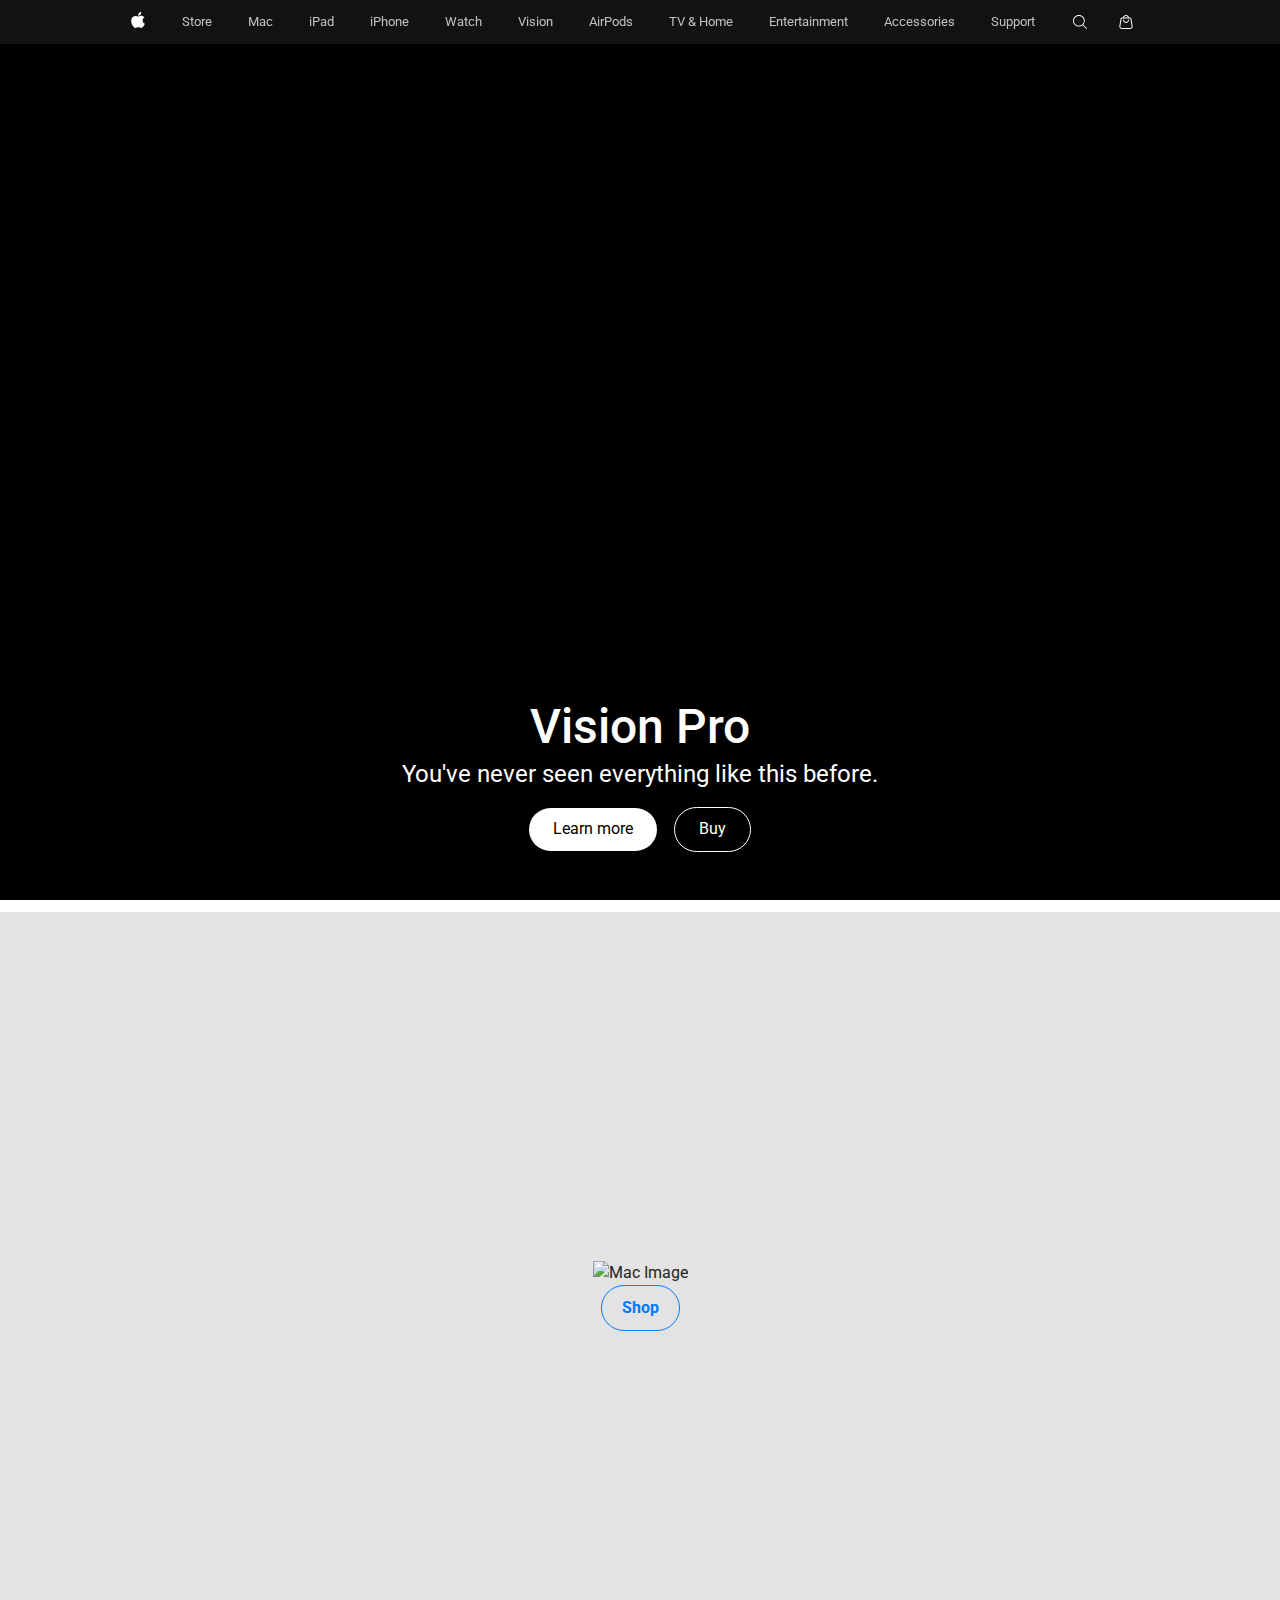
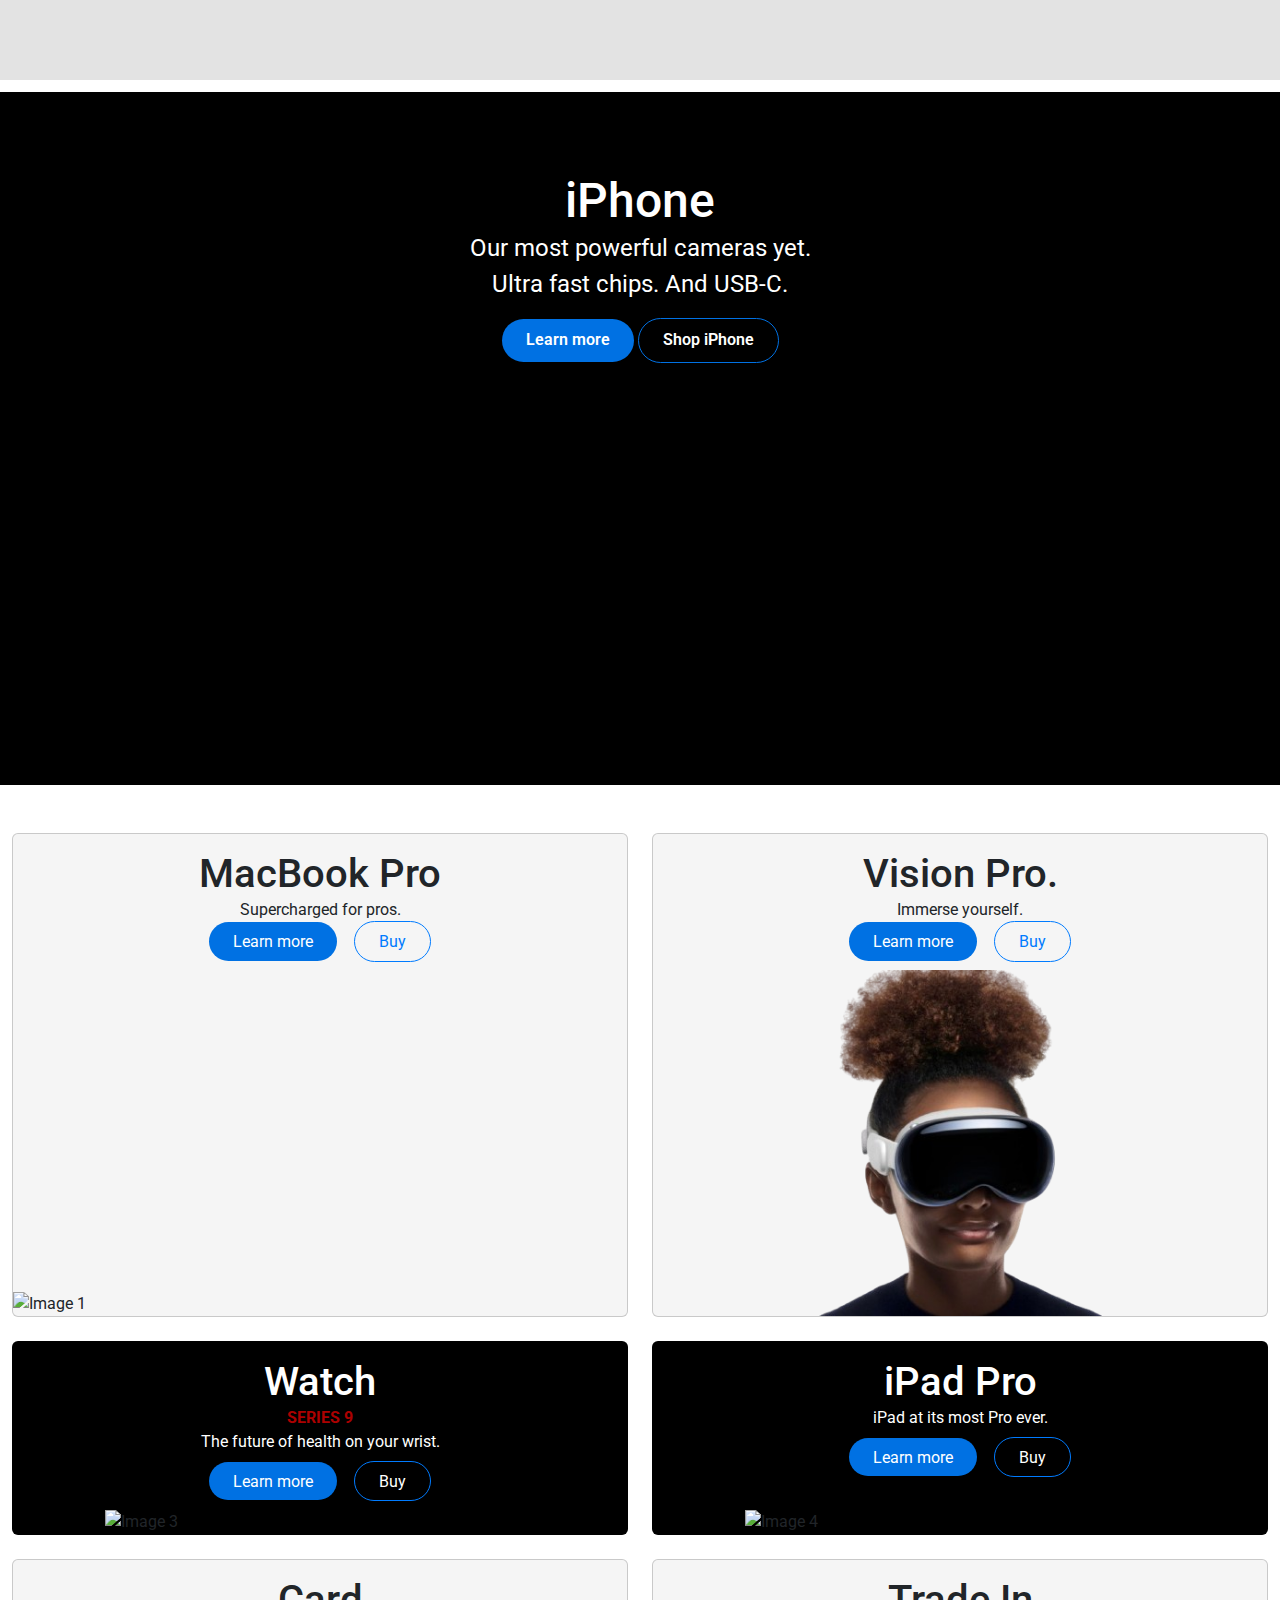
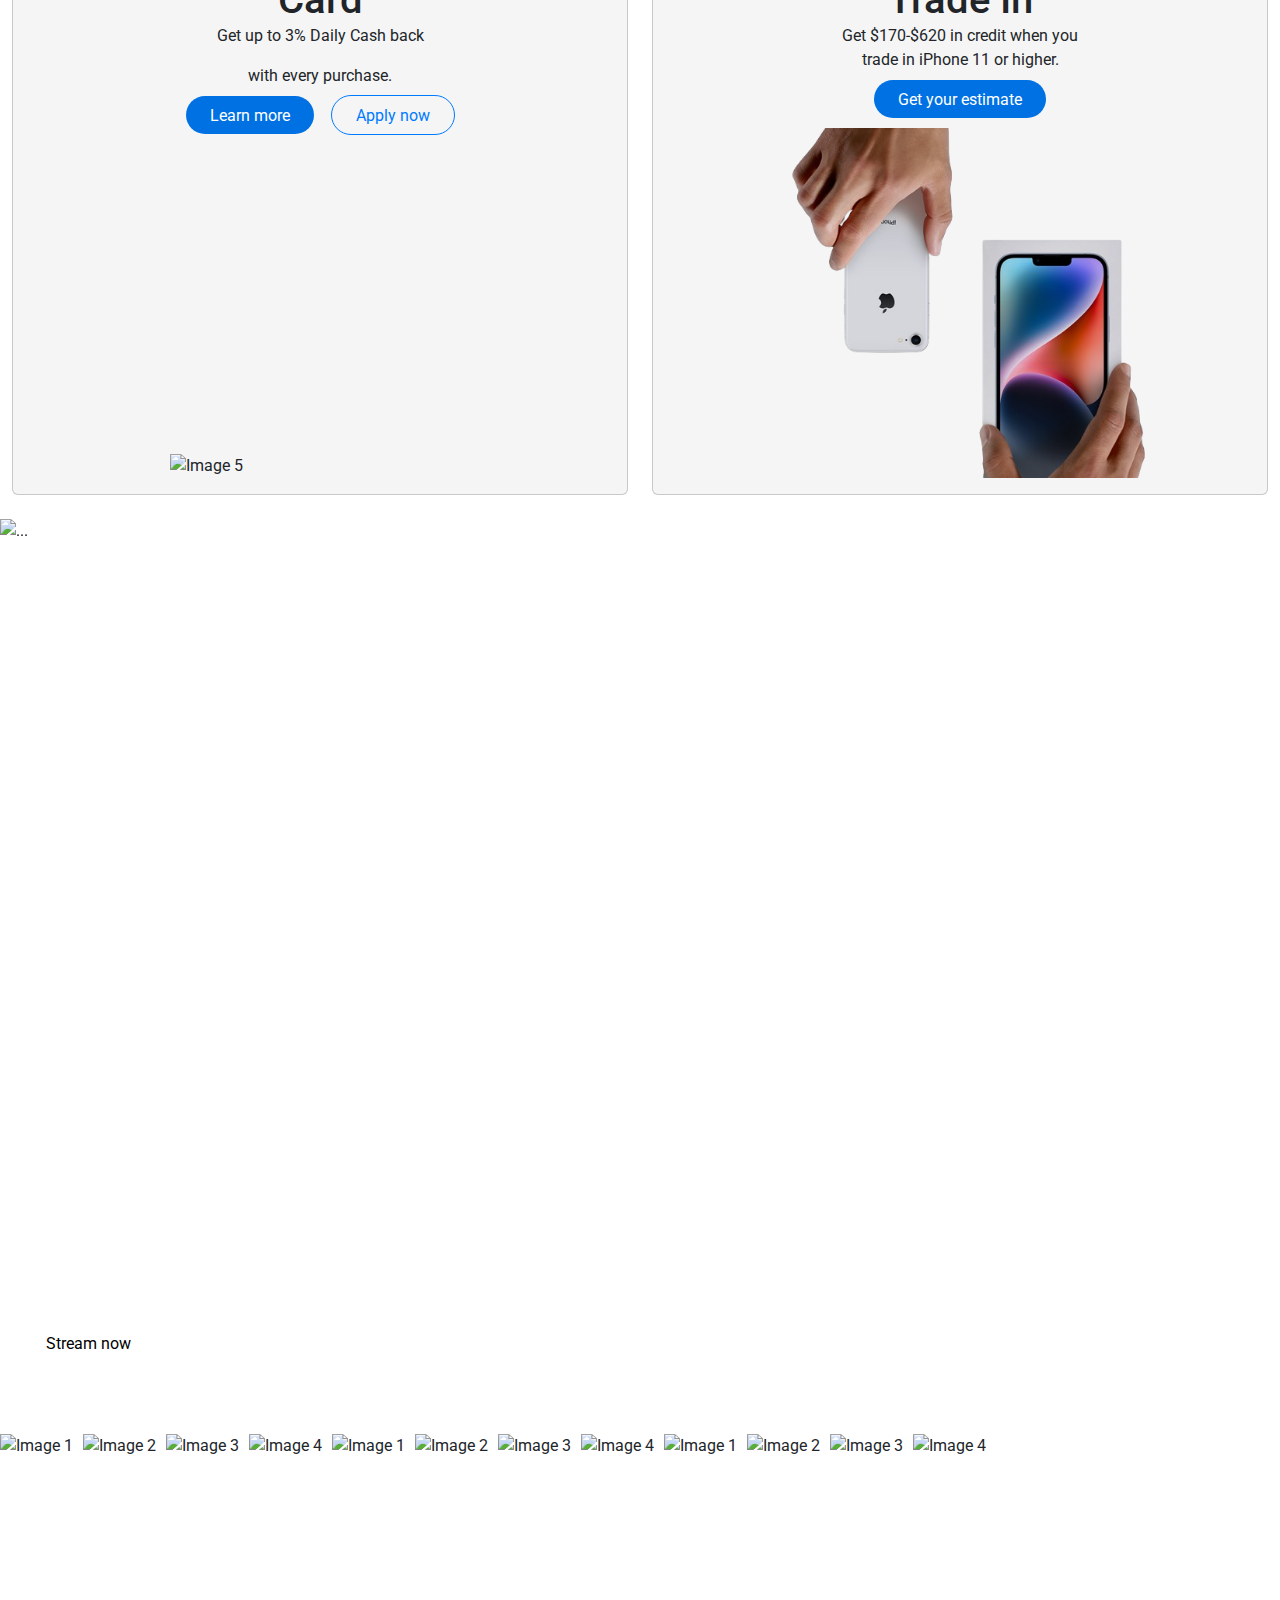
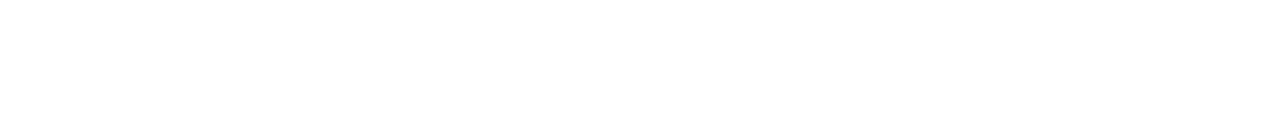
==== commit 1edfb772: "position adjusted" ====
--- a/index.html
+++ b/index.html
@@ -46,7 +46,7 @@
                                     id="apple-[#173]"> </path>
                             </g>
                         </g>
-                    </g>
+                    </g6
                 </g>
             </svg>
 
@@ -139,8 +139,8 @@
                         <a class="nav-link" href="#">Support</a>
                     </li>
                     <li class="nav-item" style="margin-left: 10.5px;"> <!-- Search icon -->
-                        <svg xmlns="http://www.w3.org/2000/svg" version="1.1" xmlns:xlink="http://www.w3.org/1999/xlink"
-                            width="12" height="12" x="0" y="0" viewBox="0 0 612.01 612.01"
+                        <svg style="margin-top: -2px;" xmlns="http://www.w3.org/2000/svg" version="1.1" xmlns:xlink="http://www.w3.org/1999/xlink"
+                            width="14" height="14" x="0" y="0" viewBox="0 0 612.01 612.01"
                             style="enable-background:new 0 0 512 512" xml:space="preserve" class="">
                             <g>
                                 <path
@@ -151,8 +151,8 @@
                     </li>
                     <li class="nav-item" style="margin-left: 25px;"> <!-- Bag icon -->
                         <a class="nav-item" href="#">
-                            <svg xmlns="http://www.w3.org/2000/svg" version="1.1"
-                                xmlns:xlink="http://www.w3.org/1999/xlink" width="13" height="13" x="0" y="0"
+                            <svg style="margin-top: -3px;" xmlns="http://www.w3.org/2000/svg" version="1.1"
+                                xmlns:xlink="http://www.w3.org/1999/xlink" width="16" height="16" x="0" y="0"
                                 viewBox="0 0 32 32" style="enable-background:new 0 0 512 512" xml:space="preserve"
                                 class="">
                                 <g>
